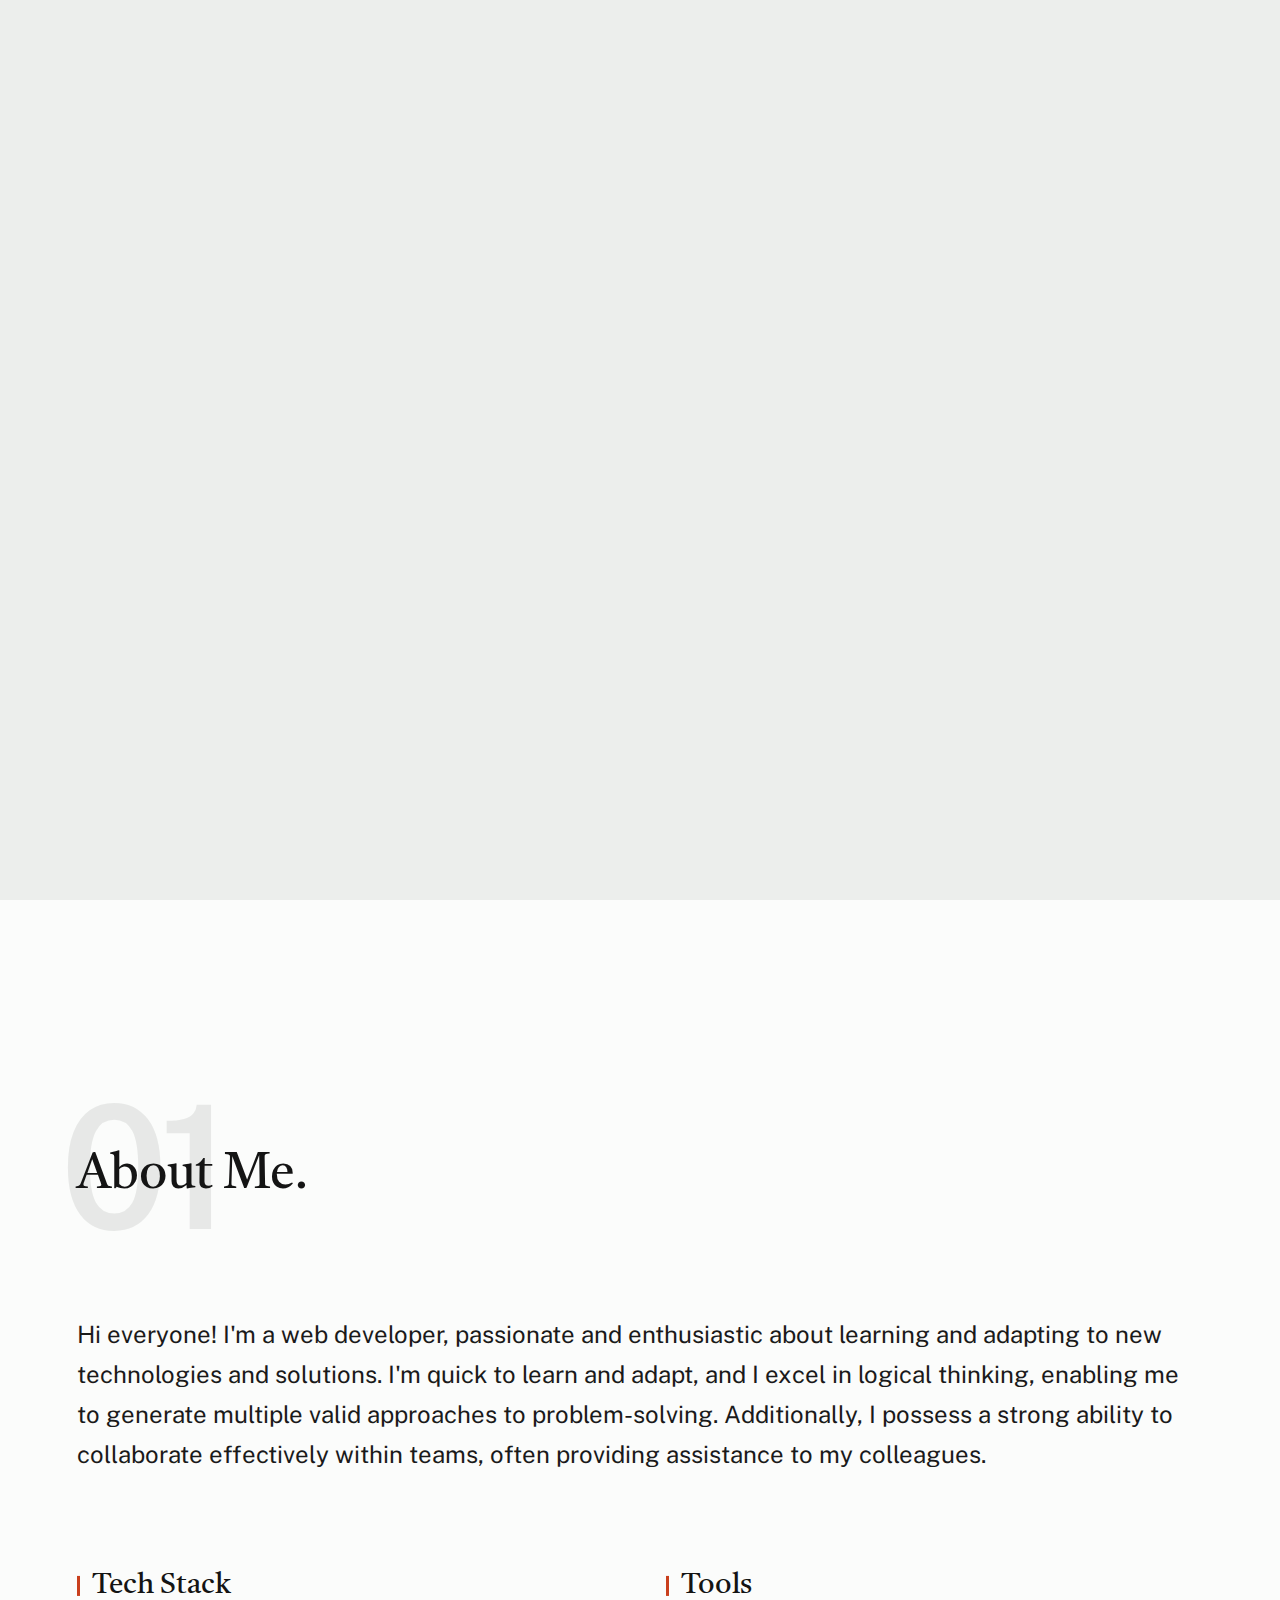
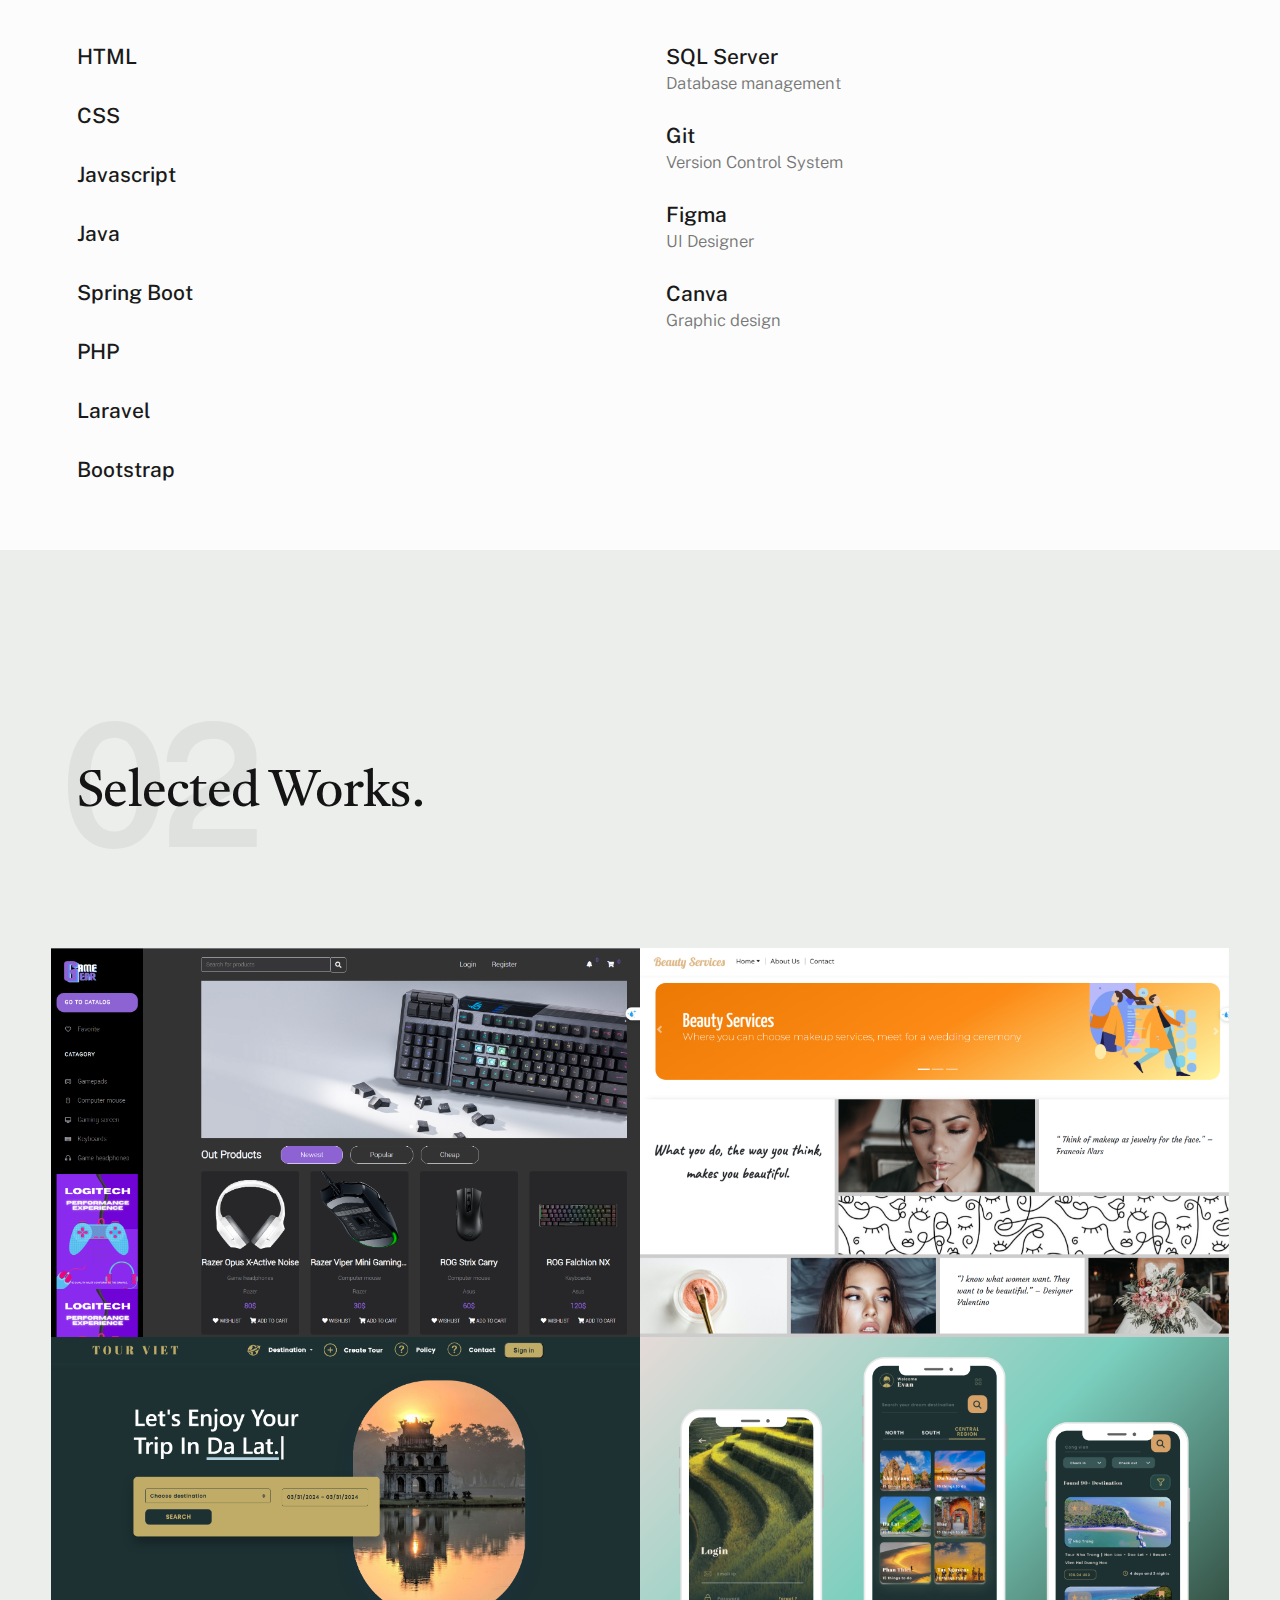
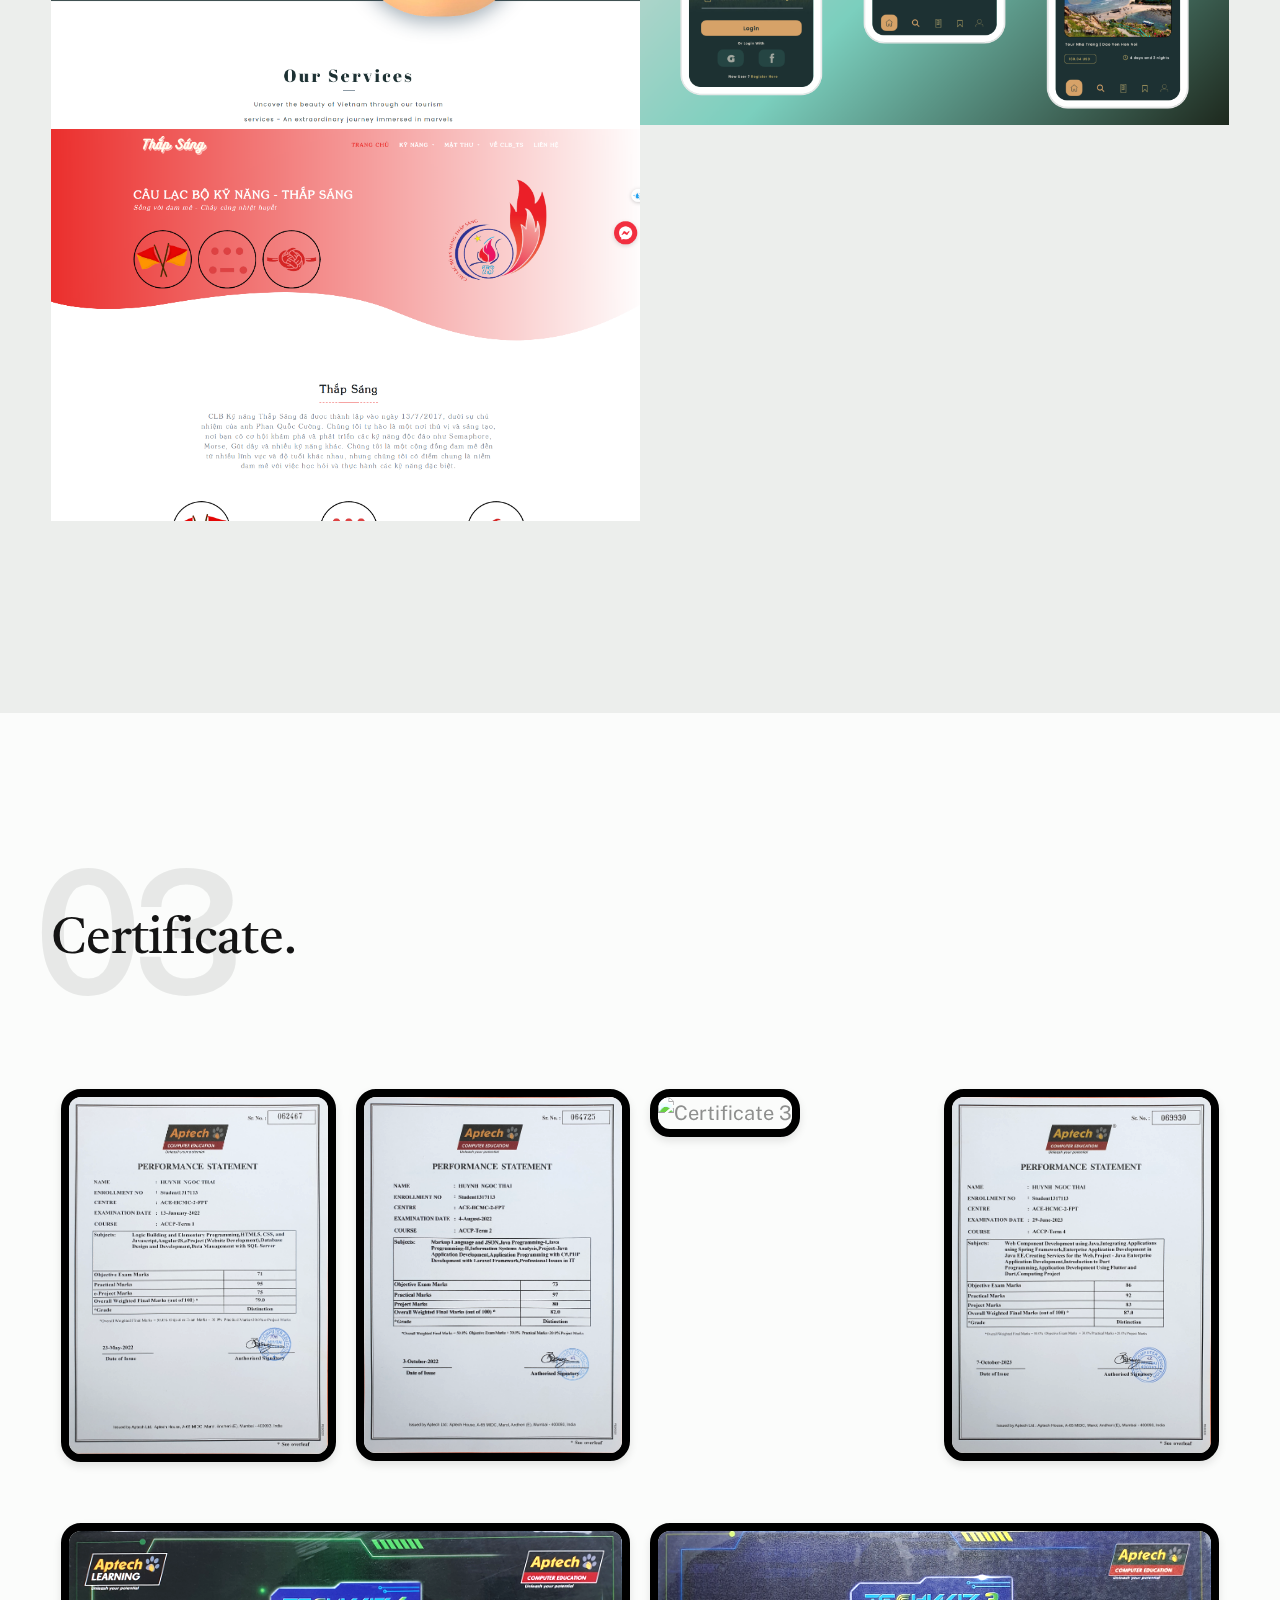
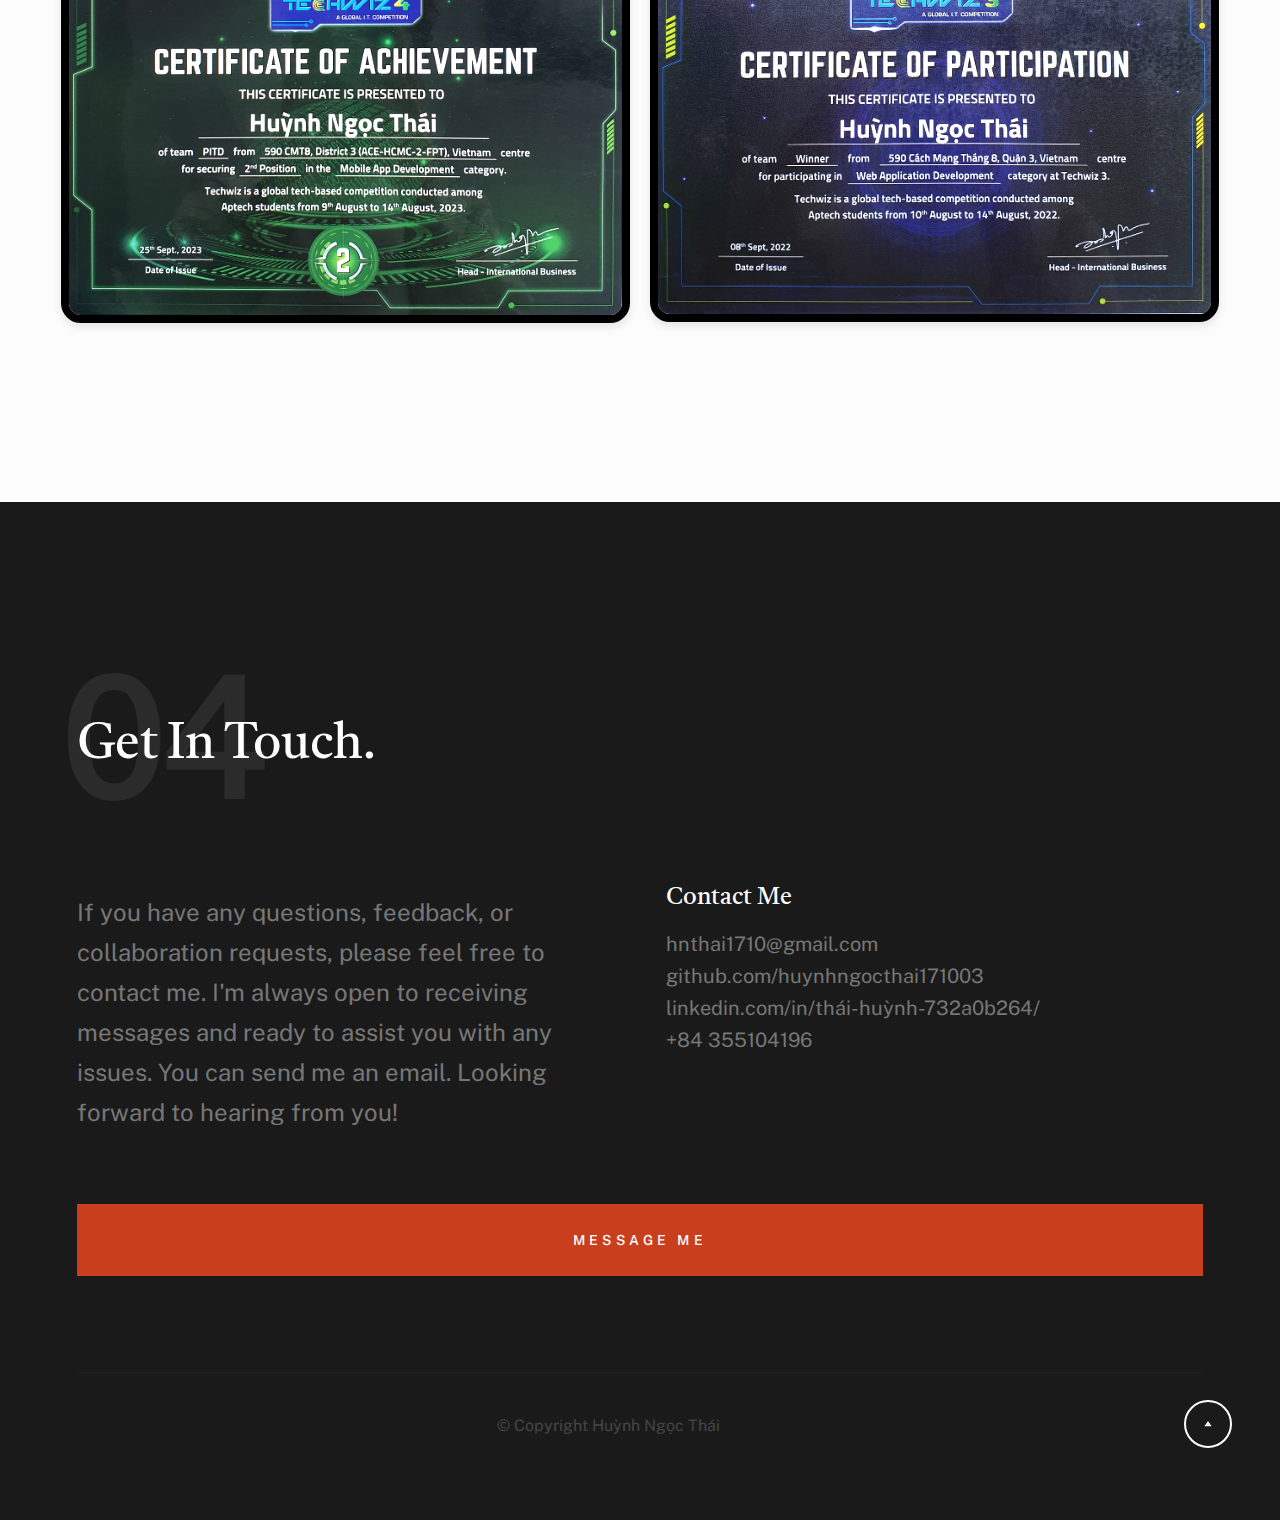
==== index.html @ 0ea49a74 "first" ====
<!DOCTYPE html>
<html lang="en" class="no-js">

<head>

    <!--- basic page needs
    ================================================== -->
    <meta charset="utf-8">
    <meta name="viewport" content="width=device-width, initial-scale=1">
    <title>Huỳnh Ngọc Thái</title>

    <script>
        document.documentElement.classList.remove('no-js');
        document.documentElement.classList.add('js');
    </script>

    <!-- CSS
    ================================================== -->
    <link rel="stylesheet" href="css/vendor.css">
    <link rel="stylesheet" href="css/styles.css">

    <!-- favicons
    ================================================== -->
    <link rel="apple-touch-icon" sizes="180x180" href="apple-touch-icon.png">
    <link rel="icon" type="image/png" sizes="32x32" href="images/logo.png">
    <link rel="icon" type="image/png" sizes="16x16" href="images/logo.png">
    <link rel="manifest" href="site.webmanifest">
    <link rel="stylesheet" type='text/css' href="https://cdn.jsdelivr.net/gh/devicons/devicon@latest/devicon.min.css" />


</head>


<body id="top">


    <!-- preloader
    ================================================== -->
    <div id="preloader">
        <div id="loader" class="dots-fade">
            <div></div>
            <div></div>
            <div></div>
        </div>
    </div>


    <!-- page wrap
    ================================================== -->
    <div id="page" class="s-pagewrap">


        <!-- # site header 
        ================================================== -->
        <header class="s-header">
            <div class="row s-header__inner">

                <div class="s-header__block">
                    <div class="s-header__logo">
                        <a class="logo" href="index.html">
                            <img src="images/logo.png" alt="Homepage">
                        </a>
                    </div>

                    <a class="s-header__menu-toggle" href="#0"><span>Menu</span></a>
                </div> <!-- end s-header__block -->

                <nav class="s-header__nav">
                    <ul class="s-header__menu-links">
                        <li class="current"><a class="smoothscroll" href="#intro">Intro</a></li>
                        <li><a class="smoothscroll" href="#about">About</a></li>
                        <li><a class="smoothscroll" href="#works">Projects</a></li>
                        <li><a class="smoothscroll" href="#numbers">Certificates</a></li>
                        <li><a class="smoothscroll" href="#footer">Contact</a></li>
                    </ul> <!-- s-header__menu-links -->
                </nav> <!-- end s-header__nav -->

            </div> <!-- end s-header__inner -->
        </header> <!-- end s-header -->


        <!-- # intro
        ================================================== -->
        <section id="intro" class="s-intro target-section">

            <div class="row s-intro__content width-sixteen-col">
                <div class="column lg-12 s-intro__content-inner grid-block grid-16">

                    <div class="s-intro__content-text">

                        <div class="s-intro__content-pretitle text-pretitle">Hello</div>
                        <h1 class="s-intro__content-title">
                            I'm Huỳnh Ngọc Thái
                            a website developer. <br>

                        </h1>

                        <div class="s-intro__content-btns">
                            <a class="smoothscroll btn" href="#about">More About Me</a>
                            <a class="smoothscroll btn btn--stroke" href="#footer">Get In Touch</a>
                        </div> <!-- s-intro__content-btns -->

                    </div> <!-- s-intro__content-text -->

                </div> <!-- s-intro__content-inner -->
            </div> <!-- s-intro__content -->

            

            <div class="s-intro__content-media">
                <img src="images/avatar.png" srcset="images/avatar.png 1x, images/avatar.png 2x" alt="">
            </div> <!-- s-intro__content-media -->

            

            <div class="s-intro__scroll-down">
                <a href="#about" class="smoothscroll">
                    <div class="scroll-icon">
                        <svg xmlns="http://www.w3.org/2000/svg" width="24" height="24" viewBox="0 0 24 24"
                            style="fill: rgba(0, 0, 0, 1)">
                            <path
                                d="M11.178 19.569a.998.998 0 0 0 1.644 0l9-13A.999.999 0 0 0 21 5H3a1.002 1.002 0 0 0-.822 1.569l9 13z">
                            </path>
                        </svg>
                    </div>
                    <span class="scroll-text u-screen-reader-text">Scroll Down</span>
                </a>
            </div> <!-- s-intro__scroll-down -->

        </section> <!-- end s-intro -->


        <!-- # about
        ================================================== -->
        <section id="about" class="s-about target-section">

            <div class="row s-about__content">
                <div class="column xl-12">

                    <div class="section-header" data-num="01">
                        <h2 class="text-display-title">About Me.</h2>
                    </div> <!-- end section-header -->

                    <p class="attention-getter">
                        Hi everyone! I'm a web developer, passionate and enthusiastic about learning and adapting to new
                        technologies and solutions. I'm quick to learn and adapt, and I excel in logical thinking,
                        enabling me to generate multiple valid approaches to problem-solving. Additionally, I possess a
                        strong ability to collaborate effectively within teams, often providing assistance to my
                        colleagues.
                    </p>



                    <div class="grid-list-items s-about__blocks">

                        <div class="grid-list-items__item s-about__block">
                            <h4 class="s-about__block-title">Tech Stack</h4>
                            <ul class="s-about__list">
                                <li>
                                    <i class="devicon-html5-plain colored"></i>
                                    HTML
                                </li>
                                <li>
                                    <i class="devicon-css3-plain colored"></i>
                                    CSS
                                </li>
                                <li>
                                    <i class="devicon-javascript-plain colored"></i>
                                    Javascript
                                </li>
                                <li>
                                    <i class="devicon-java-plain colored"></i>
                                    Java
                                </li>
                                <li>
                                    <i class="devicon-spring-original colored"></i>
                                    Spring Boot
                                </li>
                                <li>
                                    <i class="devicon-php-plain colored"></i>
                                    PHP
                                </li>

                                <li>
                                    <i class="devicon-laravel-original colored"></i>
                                    Laravel
                                </li>
                              
                                <li>
                                    <i class="devicon-bootstrap-plain colored"></i>
                                    Bootstrap
                                </li>
                            </ul>
                        </div> <!--end s-about__block -->

                        
                        <div class="grid-list-items__item s-about__block">
                            <h4 class="s-about__block-title">Tools</h4>
                            <ul class="s-about__list">
                                <li>
                                    <i class="devicon-microsoftsqlserver-plain colored"></i>
                                    SQL Server
                                    <span>Database management</span>
                                </li>
                                <li>
                                    <i class="devicon-git-plain colored"></i>
                                    Git
                                    <span>Version Control System</span>
                                </li>
                                <li>
                                    <i class="devicon-figma-plain colored"></i>
                                    Figma
                                    <span>UI Designer</span>
                                </li>

                                <li>                              
                                    <i class="devicon-canva-original colored"></i>   
                                    Canva
                                    <span>Graphic design</span>
                                </li>

                            </ul>

                        </div> <!--end s-about__block -->

                    </div> <!-- grid-list-items -->

                </div> <!--end column -->
            </div> <!--end s-about__content -->

        </section> <!-- end s-about -->



        <!-- # works
        ================================================== -->
        <section id="works" class="s-works target-section">

            <div class="row">
                <div class="column xl-12">
                    <div class="section-header" data-num="02">
                        <h2 class="text-display-title">Selected Works.</h2>
                    </div> <!-- end section-header -->
                </div>
            </div>

            <div class="row folio-entries">

                <div class="column entry">
                    <a href="images/folio/gamegear.png" class="entry__link glightbox"
                        data-glightbox="title: GameGear; description: .entry__desc-01">
                        <div class="entry__thumb">
                            <img src="images/folio/gamegear.png"
                                srcset="images/folio/gamegear.png 1x, images/folio/gamegear.png 2x" alt="">
                        </div>
                        <div class="entry__info">
                            <h4 class="entry__title">Game Gear</h4>
                            <div class="entry__cat">PHP Application Development </div>
                        </div>
                    </a>

                    <div class="glightbox-desc entry__desc-01">
                        <p>
                            Project semester 2 - FPT Aptech Teach used: PHP - Laravel - HTML/CSS/JS - AJAX - Bootstrap - Google Map Platform APis.
Gaming gear is website that sold equibment about technology make the user's gaming experience better.
                            <a href="html/gamegear.html">Project Link</a>.
                        </p>
                    </div>
                </div> <!-- entry -->

                <div class="column entry">
                    <a href="images/folio/beautyservices.png" class="entry__link glightbox"
                        data-glightbox="title: BeautyServices; description: .entry__desc-02">
                        <div class="entry__thumb">
                            <img src="images/folio/beautyservices.png"
                                srcset="images/folio/beautyservices.png 1x, images/folio/beautyservices.png 2x" alt="">
                        </div>
                        <div class="entry__info">
                            <h4 class="entry__title">Beauty Service</h4>
                            <div class="entry__cat">Website Design Development</div>
                        </div>
                    </a>

                    <div class="glightbox-desc entry__desc-02">
                        <p>
                            Project semester 1 - FPT Aptech Teach used: HTML/CSS - AJAX - Bootstrap

BeautyService is a website specializing in providing makeup services, 
allowing users to choose and book the right makeup artist for themselves in different cases, providing the best experience for customers.
                            <a href="https://beautyservices.netlify.app/">Project Link</a>.
                        </p>
                    </div>
                </div> <!-- entry -->

                <div class="column entry">
                    <a href="images/folio/tourviet.png" class="entry__link glightbox"
                        data-glightbox="title: TourViet; description: .entry__desc-03">
                        <div class="entry__thumb">
                            <img src="images/folio/tourviet.png"
                                srcset="images/folio/tourviet.png 1x, images/folio/tourviet.png 2x"
                                alt="">
                        </div>
                        <div class="entry__info">
                            <h4 class="entry__title">TourViet</h4>
                            <div class="entry__cat">Java Enterprise Application Development</div>
                        </div>
                    </a>

                    <div class="glightbox-desc entry__desc-03">
                        <p>
                            Project semester 4 - FPT Aptech Teach used: Spring boot - Thymeleaf - OAuth2 Proxy - Microsoft SQL Server - AJAX - Bootstrap - Google Map Platform APis.

TourViet is a website specializing in providing different types of travel, 
allowing users to create and book tours, providing the best experience for customers.
                            <a href="html/tourviet.html">Project Link</a>.
                        </p>
                    </div>
                </div> <!-- entry -->

                <div class="column entry">
                    <a href="images/folio/apptourviet.png" class="entry__link glightbox"
                        data-glightbox="title: Mobile Application; description: .entry__desc-04">
                        <div class="entry__thumb">
                            <img src="images/folio/apptourviet.png"
                                srcset="images/folio/apptourviet.png 1x, images/folioapptourviet.png 2x" alt="">
                        </div>
                        <div class="entry__info">
                            <h4 class="entry__title">TourViet</h4>
                            <div class="entry__cat">Flutter Enterprise Application Mobile Development</div>
                        </div>
                    </a>

                    <div class="glightbox-desc entry__desc-04">
                        <p>
                            Project semester 4 - FPT Aptech Teach used: Flutter - OAuth2 Proxy - Microsoft SQL Server

TourViet mobile app is the perfect companion for souls who love to explore and experience the journey. 
With the goal of bringing convenience and excitement to users, TourViet specializes in creating and booking diverse travel itineraries, providing the best customer experience.
                            <a href="html/app_tourviet.html">Project Link</a>.
                        </p>
                    </div>
                </div> <!-- entry -->

                <div class="column entry">
                    <a href="images/folio/thapsang.png" class="entry__link glightbox"
                        data-glightbox="title: Thắp Sáng; description: .entry__desc-05">
                        <div class="entry__thumb">
                            <img src="images/folio/thapsang.png"
                                srcset="images/folio/thapsang.png 1x, images/folio/thapsang.png 2x" alt="">
                        </div>
                        <div class="entry__info">
                            <h4 class="entry__title">Thắp Sáng</h4>
                            <div class="entry__cat">Website Design Development</div>
                        </div>
                    </a>

                    <div class="glightbox-desc entry__desc-05">
                        <p>
                            Website about a life skills club with passion from young people.
                            <a href="https://clb-thap-sang.netlify.app/">Project Link</a>.
                        </p>
                    </div>
                </div> <!-- entry -->

                
            </div> <!-- folio entries -->


            
        </section> <!-- end s-works -->


        <!-- # numbers
        ================================================== -->
        <section id="numbers" class="s-numbers">

            <div class="row counter-items">
                <div class="row">
                    <div class="column xl-12">
                        <div class="section-header" data-num="03">
                            <h2 class="text-display-title">Certificate.</h2>
                        </div> <!-- end section-header -->
                    </div>
                </div>
                <div class="image-gallery">
                    <div class="image-container">
                      <img src="images/certificate/certificate-term1.jpg" alt="Certificate 1">
                    </div>
                    <div class="image-container">
                      <img src="images/certificate/certificate-term2.jpg" alt="Certificate 2">
                    </div>
                    <div class="image-container">
                        <img src="images/certificate/certificate-term3.jpg" alt="Certificate 3">
                      </div>
                      <div class="image-container">
                        <img src="images/certificate/certificate-term4.jpg" alt="Certificate 4">
                      </div>

                  </div>
                  <div class="image-gallery">
                    <div class="image-container">
                        <img src="images/certificate/tw-2.jpg" alt="techwiz2">
                      </div>
                     
                    <div class="image-container">
                      <img src="images/certificate/tw-1.jpg" alt="techwiz1">
                    </div>
                   
                  </div>
                  

                
            </div> <!-- end counter-items -->

        </section> <!-- end s-numbers -->


        <!-- # footer 
        ================================================== -->
        <footer id="footer" class="s-footer target-section">

            <div class="row">
                <div class="column lg-12">
                    <div class="section-header light-on-dark" data-num="04">
                        <h2 class="text-display-title">Get In Touch.</h2>
                    </div> <!-- end section-header -->
                </div>
            </div>

            <div class="row s-footer__content">

                <div class="column xl-6 md-12 s-footer__block s-footer__about">
                    <p class="attention-getter">
                        If you have any questions, feedback, or collaboration requests, please feel free to contact me. I'm always open to receiving messages and ready to assist you with any issues. You can send me an email. Looking forward to hearing from you!
                    </p>
                </div> <!-- end section-footer__about -->

                <div class="column xl-6 md-12 s-footer__block s-footer__site-links">
                    <div class="row">
                       
                        <div class="column xl-12 md-12 tab-12">
                            <h5>Contact Me</h5>
                            <ul class="link-list">
                                <li>hnthai1710@gmail.com</li>
                                <li>github.com/huynhngocthai171003</li>
                                <li>linkedin.com/in/thái-huỳnh-732a0b264/</li>
                                <li>+84 355104196</li>
                            </ul>

                            
                        </div>
                    </div>
                </div> <!-- end section-footer__site-links -->

            </div> <!-- end section-footer__content -->


            <div class="row s-footer__buttons">

                <div class="column xl-12 tab-12">
                    <a href="mailto:hnthai1710@gmail.com" class="btn btn--primary btn--large u-fullwidth">Message Me</a>
                </div>


            </div> <!-- end section-footer__buttons -->

            <div class="row s-footer__bottom">

    

                <div class="column xl-12 lg-12">
                    <p class="ss-copyright">
                        <span>© Copyright Huỳnh Ngọc Thái</span>
                        
                    </p>
                </div>

            </div> <!-- end section-footer__bottom -->

            <div class="ss-go-top">
                <a class="smoothscroll" title="Back to Top" href="#top">
                    <svg xmlns="http://www.w3.org/2000/svg" width="24" height="24" viewBox="0 0 24 24"
                        style="fill: rgba(0, 0, 0, 1);">
                        <path
                            d="M5.536 21.886a1.004 1.004 0 0 0 1.033-.064l13-9a1 1 0 0 0 0-1.644l-13-9A1 1 0 0 0 5 3v18a1 1 0 0 0 .536.886z">
                        </path>
                    </svg>
                </a>
                <span>Back To Top</span>
            </div> <!-- end ss-go-top -->

        </footer> <!-- end s-footer -->

    </div> <!-- end page-wrap -->


    <!-- Java Script
    ================================================== -->
    <script src="js/plugins.js"></script>
    <script src="js/main.js"></script>

</body>

</html>
---- css/vendor.css ----
/* ===================================================================
 * Hudson Third-party Stylesheets
 * Template Ver. 1.0.0
 * 04-03-2023
 * -------------------------------------------------------------------
 *
 * TOC:
 * # PrismJS 
 * # Swiper
 * # GLightbox
 *
 * ------------------------------------------------------------------- */
 

/* ===================================================================
 * # PrismJS 1.20.0
 *   https://prismjs.com/download.html#themes=prism-okaidia&languages=markup+css+clike+javascript+markup-templating+php 
 *   
 *   okaidia theme for JavaScript, CSS and HTML
 *   Loosely based on Monokai textmate theme by http://www.monokai.nl/
 *   @author ocodia
 * ------------------------------------------------------------------- */
code[class*=language-],
pre[class*=language-] {
    color          : #f8f8f2;
    background     : none;
    text-shadow    : 0 1px rgba(0, 0, 0, 0.3);
    font-family    : var(--font-mono);
    font-size      : calc(var(--text-size) * 0.9444);
    text-align     : left;
    white-space    : pre;
    word-spacing   : normal;
    word-break     : normal;
    word-wrap      : normal;
    line-height    : var(--vspace-1);
    -moz-tab-size  : 4;
    -o-tab-size    : 4;
    tab-size       : 4;
    -webkit-hyphens: none;
    hyphens        : none;
}

/* Code blocks */
pre[class*=language-] {
    padding : var(--vspace-0_5) 0 var(--vspace-1);
    margin  : var(--vspace-1) 0;
    overflow: auto;
}

:not(pre)>code[class*=language-],
pre[class*=language-] {
    background: #272822;
}

/* Inline code */
:not(pre)>code[class*=language-] {
    padding    : 0.1em;
    white-space: normal;
}

.token.comment,
.token.prolog,
.token.doctype,
.token.cdata {
    color: slategray;
}

.token.punctuation {
    color: #f8f8f2;
}

.token.namespace {
    opacity: 0.7;
}

.token.property,
.token.tag,
.token.constant,
.token.symbol,
.token.deleted {
    color: #f92672;
}

.token.boolean,
.token.number {
    color: #ae81ff;
}

.token.selector,
.token.attr-name,
.token.string,
.token.char,
.token.builtin,
.token.inserted {
    color: #a6e22e;
}

.token.operator,
.token.entity,
.token.url,
.language-css .token.string,
.style .token.string,
.token.variable {
    color: #f8f8f2;
}

.token.atrule,
.token.attr-value,
.token.function,
.token.class-name {
    color: #e6db74;
}

.token.keyword {
    color: #66d9ef;
}

.token.regex,
.token.important {
    color: #fd971f;
}

.token.important,
.token.bold {
    font-weight: bold;
}

.token.italic {
    font-style: italic;
}

.token.entity {
    cursor: help;
}


/* ===================================================================
 * # Swiper 6.4.5
 *   Most modern mobile touch slider and framework with hardware accelerated transitions
 *   https://swiperjs.com
 *
 *   Copyright 2014-2020 Vladimir Kharlampidi
 *
 *   Released under the MIT License
 *
 *   Released on: December 18, 2020
 * ------------------------------------------------------------------- */
@font-face {
    font-family: "swiper-icons";
    src        : url("data:application/font-woff;charset=utf-8;base64, [base64]//wADZ2x5ZgAAAywAAADMAAAD2MHtryVoZWFkAAABbAAAADAAAAA2E2+eoWhoZWEAAAGcAAAAHwAAACQC9gDzaG10eAAAAigAAAAZAAAArgJkABFsb2NhAAAC0AAAAFoAAABaFQAUGG1heHAAAAG8AAAAHwAAACAAcABAbmFtZQAAA/gAAAE5AAACXvFdBwlwb3N0AAAFNAAAAGIAAACE5s74hXjaY2BkYGAAYpf5Hu/j+W2+MnAzMYDAzaX6QjD6/4//Bxj5GA8AuRwMYGkAPywL13jaY2BkYGA88P8Agx4j+/8fQDYfA1AEBWgDAIB2BOoAeNpjYGRgYNBh4GdgYgABEMnIABJzYNADCQAACWgAsQB42mNgYfzCOIGBlYGB0YcxjYGBwR1Kf2WQZGhhYGBiYGVmgAFGBiQQkOaawtDAoMBQxXjg/wEGPcYDDA4wNUA2CCgwsAAAO4EL6gAAeNpj2M0gyAACqxgGNWBkZ2D4/wMA+xkDdgAAAHjaY2BgYGaAYBkGRgYQiAHyGMF8FgYHIM3DwMHABGQrMOgyWDLEM1T9/w8UBfEMgLzE////P/5//f/V/xv+r4eaAAeMbAxwIUYmIMHEgKYAYjUcsDAwsLKxc3BycfPw8jEQA/[base64]/uznmfPFBNODM2K7MTQ45YEAZqGP81AmGGcF3iPqOop0r1SPTaTbVkfUe4HXj97wYE+yNwWYxwWu4v1ugWHgo3S1XdZEVqWM7ET0cfnLGxWfkgR42o2PvWrDMBSFj/IHLaF0zKjRgdiVMwScNRAoWUoH78Y2icB/yIY09An6AH2Bdu/UB+yxopYshQiEvnvu0dURgDt8QeC8PDw7Fpji3fEA4z/PEJ6YOB5hKh4dj3EvXhxPqH/SKUY3rJ7srZ4FZnh1PMAtPhwP6fl2PMJMPDgeQ4rY8YT6Gzao0eAEA409DuggmTnFnOcSCiEiLMgxCiTI6Cq5DZUd3Qmp10vO0LaLTd2cjN4fOumlc7lUYbSQcZFkutRG7g6JKZKy0RmdLY680CDnEJ+UMkpFFe1RN7nxdVpXrC4aTtnaurOnYercZg2YVmLN/d/gczfEimrE/fs/bOuq29Zmn8tloORaXgZgGa78yO9/cnXm2BpaGvq25Dv9S4E9+5SIc9PqupJKhYFSSl47+Qcr1mYNAAAAeNptw0cKwkAAAMDZJA8Q7OUJvkLsPfZ6zFVERPy8qHh2YER+3i/BP83vIBLLySsoKimrqKqpa2hp6+jq6RsYGhmbmJqZSy0sraxtbO3sHRydnEMU4uR6yx7JJXveP7WrDycAAAAAAAH//wACeNpjYGRgYOABYhkgZgJCZgZNBkYGLQZtIJsFLMYAAAw3ALgAeNolizEKgDAQBCchRbC2sFER0YD6qVQiBCv/H9ezGI6Z5XBAw8CBK/m5iQQVauVbXLnOrMZv2oLdKFa8Pjuru2hJzGabmOSLzNMzvutpB3N42mNgZGBg4GKQYzBhYMxJLMlj4GBgAYow/P/PAJJhLM6sSoWKfWCAAwDAjgbRAAB42mNgYGBkAIIbCZo5IPrmUn0hGA0AO8EFTQAA") format("woff");
    font-weight: 400;
    font-style : normal;
}

:root {
    --swiper-theme-color: #007aff;
}

.swiper-container {
    margin-left : auto;
    margin-right: auto;
    position    : relative;
    overflow    : hidden;
    list-style  : none;
    padding     : 0;
    /* Fix of Webkit flickering */
    z-index     : 1;
}

.swiper-container-vertical>.swiper-wrapper {
    flex-direction: column;
}

.swiper-wrapper {
    position           : relative;
    width              : 100%;
    height             : 100%;
    z-index            : 1;
    display            : flex;
    transition-property: transform;
    box-sizing         : content-box;
}

.swiper-container-android .swiper-slide,
.swiper-wrapper {
    transform: translate3d(0px, 0, 0);
}

.swiper-container-multirow>.swiper-wrapper {
    flex-wrap: wrap;
}

.swiper-container-multirow-column>.swiper-wrapper {
    flex-wrap     : wrap;
    flex-direction: column;
}

.swiper-container-free-mode>.swiper-wrapper {
    transition-timing-function: ease-out;
    margin                    : 0 auto;
}

.swiper-slide {
    flex-shrink        : 0;
    width              : 100%;
    height             : 100%;
    position           : relative;
    transition-property: transform;
}

.swiper-slide-invisible-blank {
    visibility: hidden;
}

/* Auto Height */
.swiper-container-autoheight,
.swiper-container-autoheight .swiper-slide {
    height: auto;
}

.swiper-container-autoheight .swiper-wrapper {
    align-items        : flex-start;
    transition-property: transform, height;
}

/* 3D Effects */
.swiper-container-3d {
    perspective: 1200px;
}

.swiper-container-3d .swiper-wrapper,
.swiper-container-3d .swiper-slide,
.swiper-container-3d .swiper-slide-shadow-left,
.swiper-container-3d .swiper-slide-shadow-right,
.swiper-container-3d .swiper-slide-shadow-top,
.swiper-container-3d .swiper-slide-shadow-bottom,
.swiper-container-3d .swiper-cube-shadow {
    transform-style: preserve-3d;
}

.swiper-container-3d .swiper-slide-shadow-left,
.swiper-container-3d .swiper-slide-shadow-right,
.swiper-container-3d .swiper-slide-shadow-top,
.swiper-container-3d .swiper-slide-shadow-bottom {
    position      : absolute;
    left          : 0;
    top           : 0;
    width         : 100%;
    height        : 100%;
    pointer-events: none;
    z-index       : 10;
}

.swiper-container-3d .swiper-slide-shadow-left {
    background-image: linear-gradient(to left, rgba(0, 0, 0, 0.5), rgba(0, 0, 0, 0));
}

.swiper-container-3d .swiper-slide-shadow-right {
    background-image: linear-gradient(to right, rgba(0, 0, 0, 0.5), rgba(0, 0, 0, 0));
}

.swiper-container-3d .swiper-slide-shadow-top {
    background-image: linear-gradient(to top, rgba(0, 0, 0, 0.5), rgba(0, 0, 0, 0));
}

.swiper-container-3d .swiper-slide-shadow-bottom {
    background-image: linear-gradient(to bottom, rgba(0, 0, 0, 0.5), rgba(0, 0, 0, 0));
}

/* CSS Mode */
.swiper-container-css-mode>.swiper-wrapper {
    overflow          : auto;
    scrollbar-width   : none;
    /* For Firefox */
    -ms-overflow-style: none;
    /* For Internet Explorer and Edge */
}

.swiper-container-css-mode>.swiper-wrapper::-webkit-scrollbar {
    display: none;
}

.swiper-container-css-mode>.swiper-wrapper>.swiper-slide {
    scroll-snap-align: start start;
}

.swiper-container-horizontal.swiper-container-css-mode>.swiper-wrapper {
    scroll-snap-type: x mandatory;
}

.swiper-container-vertical.swiper-container-css-mode>.swiper-wrapper {
    scroll-snap-type: y mandatory;
}

:root {
    --swiper-navigation-size : 44px;
    /*
    --swiper-navigation-color: var(--swiper-theme-color);
    */
}

.swiper-button-prev,
.swiper-button-next {
    position       : absolute;
    top            : 50%;
    width          : calc(var(--swiper-navigation-size) / 44 * 27);
    height         : var(--swiper-navigation-size);
    margin-top     : calc(-1 * var(--swiper-navigation-size) / 2);
    z-index        : 10;
    cursor         : pointer;
    display        : flex;
    align-items    : center;
    justify-content: center;
    color          : var(--swiper-navigation-color, var(--swiper-theme-color));
}

.swiper-button-prev.swiper-button-disabled,
.swiper-button-next.swiper-button-disabled {
    opacity       : 0.35;
    cursor        : auto;
    pointer-events: none;
}

.swiper-button-prev:after,
.swiper-button-next:after {
    font-family   : swiper-icons;
    font-size     : var(--swiper-navigation-size);
    text-transform: none !important;
    letter-spacing: 0;
    text-transform: none;
    font-variant  : initial;
    line-height   : 1;
}

.swiper-button-prev,
.swiper-container-rtl .swiper-button-next {
    left : 10px;
    right: auto;
}

.swiper-button-prev:after,
.swiper-container-rtl .swiper-button-next:after {
    content: "prev";
}

.swiper-button-next,
.swiper-container-rtl .swiper-button-prev {
    right: 10px;
    left : auto;
}

.swiper-button-next:after,
.swiper-container-rtl .swiper-button-prev:after {
    content: "next";
}

.swiper-button-prev.swiper-button-white,
.swiper-button-next.swiper-button-white {
    --swiper-navigation-color: #ffffff;
}

.swiper-button-prev.swiper-button-black,
.swiper-button-next.swiper-button-black {
    --swiper-navigation-color: #000000;
}

.swiper-button-lock {
    display: none;
}

:root {
    /*
    --swiper-pagination-color: var(--swiper-theme-color);
    */
}

.swiper-pagination {
    position  : absolute;
    text-align: center;
    transition: 300ms opacity;
    transform : translate3d(0, 0, 0);
    z-index   : 10;
}

.swiper-pagination.swiper-pagination-hidden {
    opacity: 0;
}

/* Common Styles */
.swiper-pagination-fraction,
.swiper-pagination-custom,
.swiper-container-horizontal>.swiper-pagination-bullets {
    bottom: 10px;
    left  : 0;
    width : 100%;
}

/* Bullets */
.swiper-pagination-bullets-dynamic {
    overflow : hidden;
    font-size: 0;
}

.swiper-pagination-bullets-dynamic .swiper-pagination-bullet {
    transform: scale(0.33);
    position : relative;
}

.swiper-pagination-bullets-dynamic .swiper-pagination-bullet-active {
    transform: scale(1);
}

.swiper-pagination-bullets-dynamic .swiper-pagination-bullet-active-main {
    transform: scale(1);
}

.swiper-pagination-bullets-dynamic .swiper-pagination-bullet-active-prev {
    transform: scale(0.66);
}

.swiper-pagination-bullets-dynamic .swiper-pagination-bullet-active-prev-prev {
    transform: scale(0.33);
}

.swiper-pagination-bullets-dynamic .swiper-pagination-bullet-active-next {
    transform: scale(0.66);
}

.swiper-pagination-bullets-dynamic .swiper-pagination-bullet-active-next-next {
    transform: scale(0.33);
}

.swiper-pagination-bullet {
    width        : 8px;
    height       : 8px;
    display      : inline-block;
    border-radius: 100%;
    background   : #000;
    opacity      : 0.2;
}

button.swiper-pagination-bullet {
    border            : none;
    margin            : 0;
    padding           : 0;
    box-shadow        : none;
    -webkit-appearance: none;
    -moz-appearance   : none;
    appearance        : none;
}

.swiper-pagination-clickable .swiper-pagination-bullet {
    cursor: pointer;
}

.swiper-pagination-bullet-active {
    opacity   : 1;
    background: var(--swiper-pagination-color, var(--swiper-theme-color));
}

.swiper-container-vertical>.swiper-pagination-bullets {
    right    : 10px;
    top      : 50%;
    transform: translate3d(0px, -50%, 0);
}

.swiper-container-vertical>.swiper-pagination-bullets .swiper-pagination-bullet {
    margin : 6px 0;
    display: block;
}

.swiper-container-vertical>.swiper-pagination-bullets.swiper-pagination-bullets-dynamic {
    top      : 50%;
    transform: translateY(-50%);
    width    : 8px;
}

.swiper-container-vertical>.swiper-pagination-bullets.swiper-pagination-bullets-dynamic .swiper-pagination-bullet {
    display   : inline-block;
    transition: 200ms transform, 200ms top;
}

.swiper-container-horizontal>.swiper-pagination-bullets .swiper-pagination-bullet {
    margin: 0 4px;
}

.swiper-container-horizontal>.swiper-pagination-bullets.swiper-pagination-bullets-dynamic {
    left       : 50%;
    transform  : translateX(-50%);
    white-space: nowrap;
}

.swiper-container-horizontal>.swiper-pagination-bullets.swiper-pagination-bullets-dynamic .swiper-pagination-bullet {
    transition: 200ms transform, 200ms left;
}

.swiper-container-horizontal.swiper-container-rtl>.swiper-pagination-bullets-dynamic .swiper-pagination-bullet {
    transition: 200ms transform, 200ms right;
}

/* Progress */
.swiper-pagination-progressbar {
    background: rgba(0, 0, 0, 0.25);
    position  : absolute;
}

.swiper-pagination-progressbar .swiper-pagination-progressbar-fill {
    background      : var(--swiper-pagination-color, var(--swiper-theme-color));
    position        : absolute;
    left            : 0;
    top             : 0;
    width           : 100%;
    height          : 100%;
    transform       : scale(0);
    transform-origin: left top;
}

.swiper-container-rtl .swiper-pagination-progressbar .swiper-pagination-progressbar-fill {
    transform-origin: right top;
}

.swiper-container-horizontal>.swiper-pagination-progressbar,
.swiper-container-vertical>.swiper-pagination-progressbar.swiper-pagination-progressbar-opposite {
    width : 100%;
    height: 4px;
    left  : 0;
    top   : 0;
}

.swiper-container-vertical>.swiper-pagination-progressbar,
.swiper-container-horizontal>.swiper-pagination-progressbar.swiper-pagination-progressbar-opposite {
    width : 4px;
    height: 100%;
    left  : 0;
    top   : 0;
}

.swiper-pagination-white {
    --swiper-pagination-color: #ffffff;
}

.swiper-pagination-black {
    --swiper-pagination-color: #000000;
}

.swiper-pagination-lock {
    display: none;
}

/* Scrollbar */
.swiper-scrollbar {
    border-radius   : 10px;
    position        : relative;
    -ms-touch-action: none;
    background      : rgba(0, 0, 0, 0.1);
}

.swiper-container-horizontal>.swiper-scrollbar {
    position: absolute;
    left    : 1%;
    bottom  : 3px;
    z-index : 50;
    height  : 5px;
    width   : 98%;
}

.swiper-container-vertical>.swiper-scrollbar {
    position: absolute;
    right   : 3px;
    top     : 1%;
    z-index : 50;
    width   : 5px;
    height  : 98%;
}

.swiper-scrollbar-drag {
    height       : 100%;
    width        : 100%;
    position     : relative;
    background   : rgba(0, 0, 0, 0.5);
    border-radius: 10px;
    left         : 0;
    top          : 0;
}

.swiper-scrollbar-cursor-drag {
    cursor: move;
}

.swiper-scrollbar-lock {
    display: none;
}

.swiper-zoom-container {
    width          : 100%;
    height         : 100%;
    display        : flex;
    justify-content: center;
    align-items    : center;
    text-align     : center;
}

.swiper-zoom-container>img,
.swiper-zoom-container>svg,
.swiper-zoom-container>canvas {
    max-width    : 100%;
    max-height   : 100%;
    -o-object-fit: contain;
    object-fit   : contain;
}

.swiper-slide-zoomed {
    cursor: move;
}

/* Preloader */
:root {
    /*
    --swiper-preloader-color: var(--swiper-theme-color);
    */
}

.swiper-lazy-preloader {
    width           : 42px;
    height          : 42px;
    position        : absolute;
    left            : 50%;
    top             : 50%;
    margin-left     : -21px;
    margin-top      : -21px;
    z-index         : 10;
    transform-origin: 50%;
    animation       : swiper-preloader-spin 1s infinite linear;
    box-sizing      : border-box;
    border          : 4px solid var(--swiper-preloader-color, var(--swiper-theme-color));
    border-radius   : 50%;
    border-top-color: transparent;
}

.swiper-lazy-preloader-white {
    --swiper-preloader-color: #fff;
}

.swiper-lazy-preloader-black {
    --swiper-preloader-color: #000;
}

@keyframes swiper-preloader-spin {
    100% {
        transform: rotate(360deg);
    }
}

/* a11y */
.swiper-container .swiper-notification {
    position      : absolute;
    left          : 0;
    top           : 0;
    pointer-events: none;
    opacity       : 0;
    z-index       : -1000;
}

.swiper-container-fade.swiper-container-free-mode .swiper-slide {
    transition-timing-function: ease-out;
}

.swiper-container-fade .swiper-slide {
    pointer-events     : none;
    transition-property: opacity;
}

.swiper-container-fade .swiper-slide .swiper-slide {
    pointer-events: none;
}

.swiper-container-fade .swiper-slide-active,
.swiper-container-fade .swiper-slide-active .swiper-slide-active {
    pointer-events: auto;
}

.swiper-container-cube {
    overflow: visible;
}

.swiper-container-cube .swiper-slide {
    pointer-events             : none;
    -webkit-backface-visibility: hidden;
    backface-visibility        : hidden;
    z-index                    : 1;
    visibility                 : hidden;
    transform-origin           : 0 0;
    width                      : 100%;
    height                     : 100%;
}

.swiper-container-cube .swiper-slide .swiper-slide {
    pointer-events: none;
}

.swiper-container-cube.swiper-container-rtl .swiper-slide {
    transform-origin: 100% 0;
}

.swiper-container-cube .swiper-slide-active,
.swiper-container-cube .swiper-slide-active .swiper-slide-active {
    pointer-events: auto;
}

.swiper-container-cube .swiper-slide-active,
.swiper-container-cube .swiper-slide-next,
.swiper-container-cube .swiper-slide-prev,
.swiper-container-cube .swiper-slide-next+.swiper-slide {
    pointer-events: auto;
    visibility    : visible;
}

.swiper-container-cube .swiper-slide-shadow-top,
.swiper-container-cube .swiper-slide-shadow-bottom,
.swiper-container-cube .swiper-slide-shadow-left,
.swiper-container-cube .swiper-slide-shadow-right {
    z-index                    : 0;
    -webkit-backface-visibility: hidden;
    backface-visibility        : hidden;
}

.swiper-container-cube .swiper-cube-shadow {
    position  : absolute;
    left      : 0;
    bottom    : 0px;
    width     : 100%;
    height    : 100%;
    background: #000;
    opacity   : 0.6;
    filter    : blur(50px);
    z-index   : 0;
}

.swiper-container-flip {
    overflow: visible;
}

.swiper-container-flip .swiper-slide {
    pointer-events             : none;
    -webkit-backface-visibility: hidden;
    backface-visibility        : hidden;
    z-index                    : 1;
}

.swiper-container-flip .swiper-slide .swiper-slide {
    pointer-events: none;
}

.swiper-container-flip .swiper-slide-active,
.swiper-container-flip .swiper-slide-active .swiper-slide-active {
    pointer-events: auto;
}

.swiper-container-flip .swiper-slide-shadow-top,
.swiper-container-flip .swiper-slide-shadow-bottom,
.swiper-container-flip .swiper-slide-shadow-left,
.swiper-container-flip .swiper-slide-shadow-right {
    z-index                    : 0;
    -webkit-backface-visibility: hidden;
    backface-visibility        : hidden;
}


/* ==========================================================================
 * # GLightbox
 *
 * GLightbox 3.2.0
 * https://biati-digital.github.io/glightbox/
 * -------------------------------------------------------------------------- 
 */
.glightbox-container {
    width                      : 100%;
    height                     : 100%;
    position                   : fixed;
    top                        : 0;
    left                       : 0;
    z-index                    : 999999 !important;
    overflow                   : hidden;
    touch-action               : none;
    -webkit-text-size-adjust   : 100%;
    -moz-text-size-adjust      : 100%;
    text-size-adjust           : 100%;
    -webkit-backface-visibility: hidden;
    backface-visibility        : hidden;
    outline                    : none;
}

.glightbox-container.inactive {
    display: none;
}

.glightbox-container .gcontainer {
    position: relative;
    width   : 100%;
    height  : 100%;
    z-index : 9999;
    overflow: hidden;
}

.glightbox-container .gslider {
    transition     : transform 0.4s ease;
    height         : 100%;
    left           : 0;
    top            : 0;
    width          : 100%;
    position       : relative;
    overflow       : hidden;
    display        : flex !important;
    justify-content: center;
    align-items    : center;
    transform      : translate3d(0, 0, 0);
}

.glightbox-container .gslide {
    width              : 100%;
    position           : absolute;
    -webkit-user-select: none;
    -moz-user-select   : none;
    user-select        : none;
    display            : flex;
    align-items        : center;
    justify-content    : center;
    opacity            : 0;
}

.glightbox-container .gslide.current {
    opacity : 1;
    z-index : 99999;
    position: relative;
}

.glightbox-container .gslide.prev {
    opacity: 1;
    z-index: 9999;
}

.glightbox-container .gslide-inner-content {
    width: 100%;
}

.glightbox-container .ginner-container {
    position       : relative;
    width          : 100%;
    display        : flex;
    justify-content: center;
    flex-direction : column;
    max-width      : 100%;
    margin         : auto;
    height         : 100vh;
}

.glightbox-container .ginner-container.gvideo-container {
    width: 100%;
}

.glightbox-container .ginner-container.desc-bottom,
.glightbox-container .ginner-container.desc-top {
    flex-direction: column;
}

.glightbox-container .ginner-container.desc-left,
.glightbox-container .ginner-container.desc-right {
    max-width: 100% !important;
}

.gslide iframe,
.gslide video {
    outline                   : none !important;
    border                    : none;
    min-height                : 165px;
    -webkit-overflow-scrolling: touch;
    touch-action              : auto;
}

.gslide:not(.current) {
    pointer-events: none;
}

.gslide-image {
    align-items: center;
}

.gslide-image img {
    max-height         : 100vh;
    display            : block;
    padding            : 0;
    float              : none;
    outline            : none;
    border             : none;
    -webkit-user-select: none;
    -moz-user-select   : none;
    user-select        : none;
    max-width          : 100vw;
    width              : auto;
    height             : auto;
    -o-object-fit      : cover;
    object-fit         : cover;
    touch-action       : none;
    margin             : auto;
    min-width          : 200px;
}

.desc-top .gslide-image img,
.desc-bottom .gslide-image img {
    width: auto;
}

.desc-left .gslide-image img,
.desc-right .gslide-image img {
    width    : auto;
    max-width: 100%;
}

.gslide-image img.zoomable {
    position: relative;
}

.gslide-image img.dragging {
    cursor    : grabbing !important;
    transition: none;
}

.gslide-video {
    position : relative;
    max-width: 100vh;
    width    : 100% !important;
}

.gslide-video .plyr__poster-enabled.plyr--loading .plyr__poster {
    display: none;
}

.gslide-video .gvideo-wrapper {
    width       : 100%;
    /* max-width: 160vmin; */
    margin      : auto;
}

.gslide-video::before {
    content   : "";
    position  : absolute;
    width     : 100%;
    height    : 100%;
    background: rgba(255, 0, 0, 0.34);
    display   : none;
}

.gslide-video.playing::before {
    display: none;
}

.gslide-video.fullscreen {
    max-width: 100% !important;
    min-width: 100%;
    height   : 75vh;
}

.gslide-video.fullscreen video {
    max-width: 100% !important;
    width    : 100% !important;
}

.gslide-inline {
    background: #fff;
    text-align: left;
    max-height: calc(100vh - 40px);
    overflow  : auto;
    max-width : 100%;
    margin    : auto;
}

.gslide-inline .ginlined-content {
    padding: 20px;
    width  : 100%;
}

.gslide-inline .dragging {
    cursor    : grabbing !important;
    transition: none;
}

.ginlined-content {
    overflow: auto;
    display : block !important;
    opacity : 1;
}

.gslide-external {
    display   : flex;
    width     : 100%;
    min-width : 100%;
    background: #fff;
    padding   : 0;
    overflow  : auto;
    max-height: 75vh;
    height    : 100%;
}

.gslide-media {
    display: flex;
    width  : auto;
}

.zoomed .gslide-media {
    box-shadow: none !important;
}

.desc-top .gslide-media,
.desc-bottom .gslide-media {
    margin        : 0 auto;
    flex-direction: column;
}

.gslide-description {
    position: relative;
    flex    : 1 0 100%;
}

.gslide-description.description-left,
.gslide-description.description-right {
    max-width: 100%;
}

.gslide-description.description-bottom,
.gslide-description.description-top {
    margin: 0 auto;
    width : 100%;
}

.gslide-description p {
    margin-bottom: 12px;
}

.gslide-description p:last-child {
    margin-bottom: 0;
}

.zoomed .gslide-description {
    display: none;
}

.glightbox-button-hidden {
    display: none;
}

/*
 * Description for mobiles
 * something like facebook does the description
 * for the photos
*/
.glightbox-mobile .glightbox-container .gslide-description {
    height        : auto !important;
    width         : 100%;
    position      : absolute;
    bottom        : 0;
    padding       : 19px 11px;
    max-width     : 100vw !important;
    order         : 2 !important;
    max-height    : 78vh;
    overflow      : auto !important;
    background    : linear-gradient(to bottom, rgba(0, 0, 0, 0) 0%, rgba(0, 0, 0, 0.75) 100%);
    transition    : opacity 0.3s linear;
    padding-bottom: 50px;
}

.glightbox-mobile .glightbox-container .gslide-title {
    color    : #fff;
    font-size: 1em;
}

.glightbox-mobile .glightbox-container .gslide-desc {
    color: #a1a1a1;
}

.glightbox-mobile .glightbox-container .gslide-desc a {
    color      : #fff;
    font-weight: bold;
}

.glightbox-mobile .glightbox-container .gslide-desc * {
    color: inherit;
}

.glightbox-mobile .glightbox-container .gslide-desc .desc-more {
    color  : #fff;
    opacity: 0.4;
}

.gdesc-open .gslide-media {
    transition: opacity 0.5s ease;
    opacity   : 0.4;
}

.gdesc-open .gdesc-inner {
    padding-bottom: 30px;
}

.gdesc-closed .gslide-media {
    transition: opacity 0.5s ease;
    opacity   : 1;
}

.greset {
    transition: all 0.3s ease;
}

.gabsolute {
    position: absolute;
}

.grelative {
    position: relative;
}

.glightbox-desc {
    display: none !important;
}

.glightbox-open {
    overflow: hidden;
}

.gloader {
    height            : 25px;
    width             : 25px;
    animation         : lightboxLoader 0.8s infinite linear;
    border            : 2px solid #fff;
    border-right-color: transparent;
    border-radius     : 50%;
    position          : absolute;
    display           : block;
    z-index           : 9999;
    left              : 0;
    right             : 0;
    margin            : 0 auto;
    top               : 47%;
}

.goverlay {
    width      : 100%;
    height     : calc(100vh + 1px);
    position   : fixed;
    top        : -1px;
    left       : 0;
    background : #000;
    will-change: opacity;
}

.glightbox-mobile .goverlay {
    background: #000;
}

.gprev,
.gnext,
.gclose {
    z-index        : 99999;
    cursor         : pointer;
    width          : 26px;
    height         : 44px;
    border         : none;
    display        : flex;
    justify-content: center;
    align-items    : center;
    flex-direction : column;
}

.gprev svg,
.gnext svg,
.gclose svg {
    display: block;
    width  : 25px;
    height : auto;
    margin : 0;
    padding: 0;
}

.gprev.disabled,
.gnext.disabled,
.gclose.disabled {
    opacity: 0.2;
}

.gprev .garrow,
.gnext .garrow,
.gclose .garrow {
    stroke: #fff;
}

.gbtn.focused {
    outline: 2px solid #0f3d81;
}

iframe.wait-autoplay {
    opacity: 0;
}

.glightbox-closing .gnext,
.glightbox-closing .gprev,
.glightbox-closing .gclose {
    opacity: 0 !important;
}

/*Skin */
.glightbox-clean .gslide-description {
    background: #fff;
}

.glightbox-clean .gdesc-inner {
    padding: 22px 20px;
}

.glightbox-clean .gslide-title {
    font-size    : 1em;
    font-weight  : normal;
    font-family  : arial;
    color        : #000;
    margin-bottom: 19px;
    line-height  : 1.4em;
}

.glightbox-clean .gslide-desc {
    font-size    : 0.86em;
    margin-bottom: 0;
    font-family  : arial;
    line-height  : 1.4em;
}

.glightbox-clean .gslide-video {
    background: #000;
}

.glightbox-clean .gprev,
.glightbox-clean .gnext,
.glightbox-clean .gclose {
    background-color: rgba(0, 0, 0, 0.75);
    border-radius   : 4px;
}

.glightbox-clean .gprev path,
.glightbox-clean .gnext path,
.glightbox-clean .gclose path {
    fill: #fff;
}

.glightbox-clean .gprev {
    position: absolute;
    top     : -100%;
    left    : 30px;
    width   : 40px;
    height  : 50px;
}

.glightbox-clean .gnext {
    position: absolute;
    top     : -100%;
    right   : 30px;
    width   : 40px;
    height  : 50px;
}

.glightbox-clean .gclose {
    width   : 35px;
    height  : 35px;
    top     : 15px;
    right   : 10px;
    position: absolute;
}

.glightbox-clean .gclose svg {
    width : 18px;
    height: auto;
}

.glightbox-clean .gclose:hover {
    opacity: 1;
}

/*CSS Animations*/
.gfadeIn {
    animation: gfadeIn 0.5s ease;
}

.gfadeOut {
    animation: gfadeOut 0.5s ease;
}

.gslideOutLeft {
    animation: gslideOutLeft 0.3s ease;
}

.gslideInLeft {
    animation: gslideInLeft 0.3s ease;
}

.gslideOutRight {
    animation: gslideOutRight 0.3s ease;
}

.gslideInRight {
    animation: gslideInRight 0.3s ease;
}

.gzoomIn {
    animation: gzoomIn 0.5s ease;
}

.gzoomOut {
    animation: gzoomOut 0.5s ease;
}

@keyframes lightboxLoader {
    0% {
        transform: rotate(0deg);
    }

    100% {
        transform: rotate(360deg);
    }
}

@keyframes gfadeIn {
    from {
        opacity: 0;
    }

    to {
        opacity: 1;
    }
}

@keyframes gfadeOut {
    from {
        opacity: 1;
    }

    to {
        opacity: 0;
    }
}

@keyframes gslideInLeft {
    from {
        opacity  : 0;
        transform: translate3d(-60%, 0, 0);
    }

    to {
        visibility: visible;
        transform : translate3d(0, 0, 0);
        opacity   : 1;
    }
}

@keyframes gslideOutLeft {
    from {
        opacity   : 1;
        visibility: visible;
        transform : translate3d(0, 0, 0);
    }

    to {
        transform : translate3d(-60%, 0, 0);
        opacity   : 0;
        visibility: hidden;
    }
}

@keyframes gslideInRight {
    from {
        opacity   : 0;
        visibility: visible;
        transform : translate3d(60%, 0, 0);
    }

    to {
        transform: translate3d(0, 0, 0);
        opacity  : 1;
    }
}

@keyframes gslideOutRight {
    from {
        opacity   : 1;
        visibility: visible;
        transform : translate3d(0, 0, 0);
    }

    to {
        transform: translate3d(60%, 0, 0);
        opacity  : 0;
    }
}

@keyframes gzoomIn {
    from {
        opacity  : 0;
        transform: scale3d(0.3, 0.3, 0.3);
    }

    to {
        opacity: 1;
    }
}

@keyframes gzoomOut {
    from {
        opacity: 1;
    }

    50% {
        opacity  : 0;
        transform: scale3d(0.3, 0.3, 0.3);
    }

    to {
        opacity: 0;
    }
}

@media (min-width: 769px) {
    .glightbox-container .ginner-container {
        width         : auto;
        height        : auto;
        flex-direction: row;
    }

    .glightbox-container .ginner-container.desc-top .gslide-description {
        order: 0;
    }

    .glightbox-container .ginner-container.desc-top .gslide-image,
    .glightbox-container .ginner-container.desc-top .gslide-image img {
        order: 1;
    }

    .glightbox-container .ginner-container.desc-left .gslide-description {
        order: 0;
    }

    .glightbox-container .ginner-container.desc-left .gslide-image {
        order: 1;
    }

    .gslide-image img {
        max-height: 97vh;
        max-width : 100%;
    }

    .gslide-image img.zoomable {
        cursor: zoom-in;
    }

    .zoomed .gslide-image img.zoomable {
        cursor: grab;
    }

    .gslide-inline {
        max-height: 95vh;
    }

    .gslide-external {
        max-height: 100vh;
    }

    .gslide-description.description-left,
    .gslide-description.description-right {
        max-width: 275px;
    }

    .glightbox-open {
        height: auto;
    }

    .goverlay {
        background: rgba(0, 0, 0, 0.92);
    }

    .glightbox-clean .gslide-media {
        box-shadow: 1px 2px 9px 0px rgba(0, 0, 0, 0.65);
    }

    .glightbox-clean .description-left .gdesc-inner,
    .glightbox-clean .description-right .gdesc-inner {
        position  : absolute;
        height    : 100%;
        overflow-y: auto;
    }

    .glightbox-clean .gprev,
    .glightbox-clean .gnext,
    .glightbox-clean .gclose {
        background-color: rgba(0, 0, 0, 0.32);
    }

    .glightbox-clean .gprev:hover,
    .glightbox-clean .gnext:hover,
    .glightbox-clean .gclose:hover {
        background-color: rgba(0, 0, 0, 0.7);
    }

    .glightbox-clean .gprev {
        top: 45%;
    }

    .glightbox-clean .gnext {
        top: 45%;
    }
}

@media (min-width: 992px) {
    .glightbox-clean .gclose {
        right: 24px;
    }
}

@media screen and (max-height: 420px) {
    .goverlay {
        background: #000;
    }
}
---- css/styles.css ----
@charset "UTF-8";

/* =================================================================== 
 * Hudson Main Stylesheet
 * Template Ver. 1.0.0
 * 04-03-2023
 * ------------------------------------------------------------------
 *
 * TOC:
 * # SETTINGS
 *      ## fonts 
 *      ## colors
 *      ## spacing and typescale
 *      ## grid variables
 * # CSS RESET
 * # GRID
 * # BASE SETUP
 * # UTILITY CLASSES
 * # TYPOGRAPHY 
 *      ## base type styles
 *      ## additional typography & helper classes
 *      ## lists
 *      ## media 
 *      ## spacing
 * # PRELOADER
 *      ## page loaded
 * # FORM 
 *      ## style placeholder text
 * # BUTTONS
 * # TABLE
 * # COMPONENTS
 *      ## pagination
 *      ## alert box 
 *      ## skillbars
 *      ## stats tabs
 * # PROJECT-WIDE SHARED STYLES
 *      ## section header
 *      ## social list
 *      ## swiper overrides
 *      ## glightbox overrides
 * # GRID-BASED LAYOUTS
 *      ## grid block
 *      ## list grid
 * # PAGE WRAP
 * # SITE HEADER
 *      ## logo
 *      ## main navigation
 *      ## mobile menu toggle
 * # INTRO
 *      ## intro content
 *      ## intro btn cv download
 *      ## intro social
 *      ## intro scroll down
 *      ## intro transitions
 * # ABOUT
 *      ## about blocks
 * # WORKS
 *      ## folio entries 
 *      ## testimonials
 * # NUMBERS
 * # FOOTER
 *      ## copyright
 *      ## go top
 *
 * ------------------------------------------------------------------ */


/* ===================================================================
 * # SETTINGS
 *
 *
 * ------------------------------------------------------------------- */

/* ------------------------------------------------------------------- 
 * ## fonts 
 * ------------------------------------------------------------------- */
@import url("https://fonts.googleapis.com/css2?family=Castoro:ital@0;1&family=Public+Sans:ital,wght@0,300;0,400;0,500;0,600;0,700;1,300;1,400;1,500;1,600;1,700&display=swap");

:root {
    --font-1: "Public Sans", Sans-serif;
    --font-2: "Castoro", Serif;

  /* monospace
   */
    --font-mono: Consolas, "Andale Mono", Courier, "Courier New", monospace;
}

/* ------------------------------------------------------------------- 
 * ## colors
 * ------------------------------------------------------------------- */
:root {

  /* color-1(#C73E1D)
   * color-2(#2F352B)
   * color-3(#1A1A1A)
   */
    --color-1: hsla(12, 75%, 45%, 1);
    --color-2: hsla(96, 10%, 19%, 1);
    --color-3: hsla(0, 0%, 10%, 1);

  /* theme color variations
   */
    --color-1-lightest: hsla(12, 75%, 75%, 1);
    --color-1-lighter : hsla(12, 75%, 65%, 1);
    --color-1-light   : hsla(12, 75%, 55%, 1);
    --color-1-dark    : hsla(12, 75%, 35%, 1);
    --color-1-darker  : hsla(12, 75%, 25%, 1);
    --color-1-darkest : hsla(12, 75%, 15%, 1);

    --color-2-lightest: hsla(96, 10%, 49%, 1);
    --color-2-lighter : hsla(96, 10%, 39%, 1);
    --color-2-light   : hsla(96, 10%, 29%, 1);
    --color-2-dark    : hsla(96, 10%, 10%, 1);
    --color-2-darker  : hsla(96, 10%, 1%, 1);

    --color-3-light: hsla(0, 0%, 16%, 1);
    --color-3-dark : hsla(0, 0%, 8%, 1);

  /* feedback colors
   * color-error(#ffd1d2), color-success(#c8e675), 
   * color-info(#d7ecfb), color-notice(#fff099)
   */
    --color-error          : hsla(359, 100%, 91%, 1);
    --color-success        : hsla(76, 69%, 68%, 1);
    --color-info           : hsla(205, 82%, 91%, 1);
    --color-notice         : hsla(51, 100%, 80%, 1);
    --color-error-content  : hsla(359, 50%, 50%, 1);
    --color-success-content: hsla(76, 29%, 28%, 1);
    --color-info-content   : hsla(205, 32%, 31%, 1);
    --color-notice-content : hsla(51, 30%, 30%, 1);

  /* neutrals
   * generated using 
   * Tint & Shade Generator 
   * (https://maketintsandshades.com/)
   */
    --color-black  : #000000;
    --color-gray-19: #181818;
    --color-gray-18: #2f302f;
    --color-gray-17: #474747;
    --color-gray-16: #5e5f5e;
    --color-gray-15: #767776;
    --color-gray-14: #8e8f8e;
    --color-gray-13: #a5a7a5;
    --color-gray-12: #bdbebd;
    --color-gray-11: #d4d6d4;
    --color-gray-10: #eceeec;
    --color-gray-9 : #eef0ee;
    --color-gray-8 : #f0f1f0;
    --color-gray-7 : #f2f3f2;
    --color-gray-6 : #f4f5f4;
    --color-gray-5 : #f6f7f6;
    --color-gray-4 : #f7f8f7;
    --color-gray-3 : #f9faf9;
    --color-gray-2 : #fbfcfb;
    --color-gray-1 : #fbfcfb;
    --color-white  : #ffffff;

  /* text
   */
    --color-text       : var(--color-gray-19);
    --color-text-dark  : var(--color-3-dark);
    --color-text-light : var(--color-gray-15);
    --color-placeholder: var(--color-gray-13);

  /* link
   */
    --color-link       : var(--color-1);
    --color-link-hover : var(--color-2-lighter);
    --color-link-active: var(--color-2-lighter);

  /* buttons
   */
    --color-btn                   : var(--color-gray-10);
    --color-btn-text              : var(--color-text);
    --color-btn-hover             : var(--color-gray-11);
    --color-btn-hover-text        : var(--color-text);
    --color-btn-primary           : var(--color-1);
    --color-btn-primary-text      : var(--color-white);
    --color-btn-primary-hover     : var(--color-1-light);
    --color-btn-primary-hover-text: var(--color-white);
    --color-btn-stroke            : var(--color-text-dark);
    --color-btn-stroke-text       : var(--color-text-dark);
    --color-btn-stroke-hover      : var(--color-text-dark);
    --color-btn-stroke-hover-text : var(--color-white);

  /* preloader
   */
    --color-preloader-bg: var(--color-gray-10);
    --color-loader      : var(--color-3);
    --color-loader-light: var(--color-gray-14);

  /* others
   */
    --color-body-bg: var(--color-gray-1);
    --color-border : rgba(0, 0, 0, .1);
    --border-radius: 5px;
}

/* ------------------------------------------------------------------- 
 * ## spacing and typescale
 * ------------------------------------------------------------------- */
:root {

  /* spacing
   * base font size: 20px 
   * vertical space unit : 32px
   */
    --base-size     : 62.5%;
    --multiplier    : 1;
    --base-font-size: calc(2rem * var(--multiplier));
    --space         : calc(3.2rem * var(--multiplier));

  /* vertical spacing 
   */
    --vspace-0_125: calc(0.125 * var(--space));
    --vspace-0_25 : calc(0.25 * var(--space));
    --vspace-0_375: calc(0.375 * var(--space));
    --vspace-0_5  : calc(0.5 * var(--space));
    --vspace-0_625: calc(0.625 * var(--space));
    --vspace-0_75 : calc(0.75 * var(--space));
    --vspace-0_875: calc(0.875 * var(--space));
    --vspace-1    : calc(var(--space));
    --vspace-1_25 : calc(1.25 * var(--space));
    --vspace-1_5  : calc(1.5 * var(--space));
    --vspace-1_75 : calc(1.75 * var(--space));
    --vspace-2    : calc(2 * var(--space));
    --vspace-2_5  : calc(2.5 * var(--space));
    --vspace-3    : calc(3 * var(--space));
    --vspace-3_5  : calc(3.5 * var(--space));
    --vspace-4    : calc(4 * var(--space));
    --vspace-4_5  : calc(4.5 * var(--space));
    --vspace-5    : calc(5 * var(--space));
    --vspace-5_5  : calc(5.5 * var(--space));
    --vspace-6    : calc(6 * var(--space));
    --vspace-6_5  : calc(6.5 * var(--space));
    --vspace-7    : calc(7 * var(--space));
    --vspace-7_5  : calc(7.5 * var(--space));
    --vspace-8    : calc(8 * var(--space));
    --vspace-8_5  : calc(8.5 * var(--space));
    --vspace-9    : calc(9 * var(--space));
    --vspace-9_5  : calc(9.5 * var(--space));
    --vspace-10   : calc(10 * var(--space));

  /* type scale
   * ratio 1        :2 | base: 20px
   * -------------------------------------------------------
   *
   * --text-huge-3    = (148.60px)
   * --text-huge-2    = (123.83px)
   * --text-huge-1    = (103.20px)
   * --text-display-3 = (86.00px)
   * --text-display-2 = (71.66px)
   * --text-display-1 = (59.72px)
   * --text-xxxl      = (49.77px)
   * --text-xxl       = (41.47px)
   * --text-xl        = (34.56px)
   * --text-lg        = (28.80px)
   * --text-md        = (24.00px)
   * --text-size      = (20.00px) BASE
   * --text-sm        = (16.67px)
   * --text-xs        = (13.89px)
   *
   * ---------------------------------------------------------
   */
    --text-scale-ratio: 1.2;
    --text-size       : var(--base-font-size);
    --text-xs         : calc((var(--text-size) / var(--text-scale-ratio)) / var(--text-scale-ratio));
    --text-sm         : calc(var(--text-xs) * var(--text-scale-ratio));
    --text-md         : calc(var(--text-sm) * var(--text-scale-ratio) * var(--text-scale-ratio));
    --text-lg         : calc(var(--text-md) * var(--text-scale-ratio));
    --text-xl         : calc(var(--text-lg) * var(--text-scale-ratio));
    --text-xxl        : calc(var(--text-xl) * var(--text-scale-ratio));
    --text-xxxl       : calc(var(--text-xxl) * var(--text-scale-ratio));
    --text-display-1  : calc(var(--text-xxxl) * var(--text-scale-ratio));
    --text-display-2  : calc(var(--text-display-1) * var(--text-scale-ratio));
    --text-display-3  : calc(var(--text-display-2) * var(--text-scale-ratio));
    --text-huge-1     : calc(var(--text-display-3) * var(--text-scale-ratio));
    --text-huge-2     : calc(var(--text-huge-1) * var(--text-scale-ratio));
    --text-huge-3     : calc(var(--text-huge-2) * var(--text-scale-ratio));

  /* default button height
   */
    --vspace-btn: var(--vspace-1_75);
}

/* on mobile devices below 600px, change the value of '--multiplier' 
 * to adjust the values of base font size and vertical space unit.
 */
@media screen and (max-width: 600px) {
    :root {
        --multiplier: .9375;
    }
}

/* ------------------------------------------------------------------- 
 * ## grid variables
 * ------------------------------------------------------------------- */
:root {

  /* widths for rows and containers
   */
    --width-sixteen-cols: 1760px;
    --width-default     : 1280px;
    --width-wide        : 1600px;
    --width-wider       : 1800px;
    --width-narrow      : 1200px;
    --width-narrower    : 1000px;
    --width-narrowest   : 800px;
    --width-full        : 100%;
    --width-grid-max    : var(--width-default);

  /* gutter
   */
    --gutter: 2.6rem;
}

/* on large screen devices
 */
@media screen and (max-width: 1000px) {
    :root {
        --gutter: 2.2rem;
    }
}

/* on small devices
 */
@media screen and (max-width: 600px) {
    :root {
        --gutter: 1rem;
    }
}


/* ====================================================================
 * # CSS RESET
 *
 *
 * --------------------------------------------------------------------
 * http://meyerweb.com/eric/tools/css/reset/ 
 * v2.0 | 20110126
 * License: none (public domain)
 * -------------------------------------------------------------------- */
html,
body,
div,
span,
applet,
object,
iframe,
h1,
h2,
h3,
h4,
h5,
h6,
p,
blockquote,
pre,
a,
abbr,
acronym,
address,
big,
cite,
code,
del,
dfn,
em,
img,
ins,
kbd,
q,
s,
samp,
small,
strike,
strong,
sub,
sup,
tt,
var,
b,
u,
i,
center,
dl,
dt,
dd,
ol,
ul,
li,
fieldset,
form,
label,
legend,
table,
caption,
tbody,
tfoot,
thead,
tr,
th,
td,
article,
aside,
canvas,
details,
embed,
figure,
figcaption,
footer,
header,
hgroup,
menu,
nav,
output,
ruby,
section,
summary,
time,
mark,
audio,
video {
    margin        : 0;
    padding       : 0;
    border        : 0;
    font-size     : 100%;
    font          : inherit;
    vertical-align: baseline;
}

/* HTML5 display-role reset for older browsers */
article,
aside,
details,
figcaption,
figure,
footer,
header,
hgroup,
menu,
nav,
section {
    display: block;
}

body {
    line-height: 1;
}

ol,
ul {
    list-style: none;
}

blockquote,
q {
    quotes: none;
}

blockquote:before,
blockquote:after,
q:before,
q:after {
    content: "";
    content: none;
}

table {
    border-collapse: collapse;
    border-spacing : 0;
}


.image-gallery {
    display: flex;
    flex-wrap: wrap;
    justify-content: space-around; 
  }
  
  .image-container {
    flex: 1; 
    margin: 10px;
  }
  
  .image-container img {
    width: 100%;
    height: auto;
    filter: brightness(120%);
    border: solid 8px black;
    border-radius: 20px;
    box-shadow: 0 4px 8px rgba(0, 0, 0, 0.1);
    
  }
  

/* ===================================================================
 * # GRID v5.0.0
 *
 *
 * -------------------------------------------------------------------
 * - Grid system based on the flex display property.
 *
 * - Grid breakpoints are based on MAXIMUM WIDTH media queries, 
 *   meaning they apply to that one breakpoint and ALL THOSE BELOW IT.
 *
 * - Grid columns without a specified width will automatically layout 
 *   as equal width columns.
 *
 * - On viewports 400px and below, all grid columns will stacked 
 *   vertically
 *
 * ------------------------------------------------------------------- */

/* row 
 */
.row {
    display  : flex;
    flex-flow: row wrap;
    width    : min(92%, var(--width-grid-max));
    margin   : 0 auto;
}

.row .row {
    width       : auto;
    margin-left : calc(var(--gutter) * -1);
    margin-right: calc(var(--gutter) * -1);
}

/* column
 */
.column {
    flex   : 1;
    padding: 0 var(--gutter);
}

.collapse>.column,
.column.collapse {
    padding: 0;
}

/* row utility classes
 */
.row.row-wrap {
    flex-wrap: wrap;
}

.row.row-nowrap {
    flex-wrap: nowrap;
}

.row.row-y-top {
    align-items: flex-start;
}

.row.row-y-bottom {
    align-items: flex-end;
}

.row.row-y-center {
    align-items: center;
}

.row.row-stretch {
    align-items: stretch;
}

.row.row-baseline {
    align-items: baseline;
}

.row.row-x-left {
    justify-content: flex-start;
}

.row.row-x-right {
    justify-content: flex-end;
}

.row.row-x-center {
    justify-content: center;
}

.row.row-center {
    align-items    : center;
    justify-content: center;
}

/* ------------------------- -------------------------------------------
 * ## extra large devices (1201px and above)
 * -------------------------------------------------------------------- */
.xl-1 {
    flex : none;
    width: 8.3333333333%;
}

.xl-2 {
    flex : none;
    width: 16.6666666667%;
}

.xl-3 {
    flex : none;
    width: 25%;
}

.xl-4 {
    flex : none;
    width: 33.3333333333%;
}

.xl-5 {
    flex : none;
    width: 41.6666666667%;
}

.xl-6 {
    flex : none;
    width: 50%;
}

.xl-7 {
    flex : none;
    width: 58.3333333333%;
}

.xl-8 {
    flex : none;
    width: 66.6666666667%;
}

.xl-9 {
    flex : none;
    width: 75%;
}

.xl-10 {
    flex : none;
    width: 83.3333333333%;
}

.xl-11 {
    flex : none;
    width: 91.6666666667%;
}

.xl-12 {
    flex : none;
    width: 100%;
}

/* --------------------------------------------------------------------
 * ## large devices (1001px to 1200px)
 * -------------------------------------------------------------------- */
@media screen and (max-width: 1200px) {
    .lg-1 {
        flex : none;
        width: 8.3333333333%;
    }

    .lg-2 {
        flex : none;
        width: 16.6666666667%;
    }

    .lg-3 {
        flex : none;
        width: 25%;
    }

    .lg-4 {
        flex : none;
        width: 33.3333333333%;
    }

    .lg-5 {
        flex : none;
        width: 41.6666666667%;
    }

    .lg-6 {
        flex : none;
        width: 50%;
    }

    .lg-7 {
        flex : none;
        width: 58.3333333333%;
    }

    .lg-8 {
        flex : none;
        width: 66.6666666667%;
    }

    .lg-9 {
        flex : none;
        width: 75%;
    }

    .lg-10 {
        flex : none;
        width: 83.3333333333%;
    }

    .lg-11 {
        flex : none;
        width: 91.6666666667%;
    }

    .lg-12 {
        flex : none;
        width: 100%;
    }
}

/* --------------------------------------------------------------------
 * ## medium devices (801px to 1000px)
 * -------------------------------------------------------------------- */
@media screen and (max-width: 1000px) {
    .md-1 {
        flex : none;
        width: 8.3333333333%;
    }

    .md-2 {
        flex : none;
        width: 16.6666666667%;
    }

    .md-3 {
        flex : none;
        width: 25%;
    }

    .md-4 {
        flex : none;
        width: 33.3333333333%;
    }

    .md-5 {
        flex : none;
        width: 41.6666666667%;
    }

    .md-6 {
        flex : none;
        width: 50%;
    }

    .md-7 {
        flex : none;
        width: 58.3333333333%;
    }

    .md-8 {
        flex : none;
        width: 66.6666666667%;
    }

    .md-9 {
        flex : none;
        width: 75%;
    }

    .md-10 {
        flex : none;
        width: 83.3333333333%;
    }

    .md-11 {
        flex : none;
        width: 91.6666666667%;
    }

    .md-12 {
        flex : none;
        width: 100%;
    }
}

/* --------------------------------------------------------------------
 * ## tablet devices (601px to 800px)  
 * -------------------------------------------------------------------- */
@media screen and (max-width: 800px) {
    .tab-1 {
        flex : none;
        width: 8.3333333333%;
    }

    .tab-2 {
        flex : none;
        width: 16.6666666667%;
    }

    .tab-3 {
        flex : none;
        width: 25%;
    }

    .tab-4 {
        flex : none;
        width: 33.3333333333%;
    }

    .tab-5 {
        flex : none;
        width: 41.6666666667%;
    }

    .tab-6 {
        flex : none;
        width: 50%;
    }

    .tab-7 {
        flex : none;
        width: 58.3333333333%;
    }

    .tab-8 {
        flex : none;
        width: 66.6666666667%;
    }

    .tab-9 {
        flex : none;
        width: 75%;
    }

    .tab-10 {
        flex : none;
        width: 83.3333333333%;
    }

    .tab-11 {
        flex : none;
        width: 91.6666666667%;
    }

    .tab-12 {
        flex : none;
        width: 100%;
    }
}

/* --------------------------------------------------------------------
 * ## mobile devices (401px to 600px)  
 * -------------------------------------------------------------------- */
@media screen and (max-width: 600px) {
    .row {
        width        : 100%;
        padding-left : 6vw;
        padding-right: 6vw;
    }

    .row .row {
        padding-left : 0;
        padding-right: 0;
    }

    .mob-1 {
        flex : none;
        width: 8.3333333333%;
    }

    .mob-2 {
        flex : none;
        width: 16.6666666667%;
    }

    .mob-3 {
        flex : none;
        width: 25%;
    }

    .mob-4 {
        flex : none;
        width: 33.3333333333%;
    }

    .mob-5 {
        flex : none;
        width: 41.6666666667%;
    }

    .mob-6 {
        flex : none;
        width: 50%;
    }

    .mob-7 {
        flex : none;
        width: 58.3333333333%;
    }

    .mob-8 {
        flex : none;
        width: 66.6666666667%;
    }

    .mob-9 {
        flex : none;
        width: 75%;
    }

    .mob-10 {
        flex : none;
        width: 83.3333333333%;
    }

    .mob-11 {
        flex : none;
        width: 91.6666666667%;
    }

    .mob-12 {
        flex : none;
        width: 100%;
    }
}

/* --------------------------------------------------------------------
 * ## small mobile devices (up to 400px)
 * -------------------------------------------------------------------- */

 /* stack columns vertically
 */
@media screen and (max-width: 400px) {
    .row .row {
        margin-left : 0;
        margin-right: 0;
    }

    .column {
        flex        : none;
        width       : 100%;
        margin-left : 0;
        margin-right: 0;
        padding     : 0;
    }
}

/* --------------------------------------------------------------------
 * ## additional column stackpoints 
 * -------------------------------------------------------------------- */
@media screen and (max-width: 900px) {
    .stack-on-900 {
        flex        : none;
        width       : 100%;
        margin-left : 0;
        margin-right: 0;
    }
}

@media screen and (max-width: 700px) {
    .stack-on-700 {
        flex        : none;
        width       : 100%;
        margin-left : 0;
        margin-right: 0;
    }
}

@media screen and (max-width: 550px) {
    .stack-on-550 {
        flex        : none;
        width       : 100%;
        margin-left : 0;
        margin-right: 0;
    }
}


/* ===================================================================
 * # BASE SETUP
 *
 *
 * ------------------------------------------------------------------- */
html {
    font-size : var(--base-size);
    box-sizing: border-box;
}

*,
*::before,
*::after {
    box-sizing: inherit;
}

body {
    background-color          : var(--color-body-bg);
    -webkit-overflow-scrolling: touch;
    -webkit-text-size-adjust  : 100%;
    -webkit-font-smoothing    : antialiased;
    -moz-osx-font-smoothing   : grayscale;
}

p {
    font-size     : inherit;
    text-rendering: optimizeLegibility;
}

a {
    text-decoration: none;
}

svg,
img,
video {
    max-width: 100%;
    height   : auto;
}

pre {
    overflow: auto;
}

/* Remove margins and paddings for common elements 
 */
div,
dl,
dt,
dd,
ul,
ol,
li,
h1,
h2,
h3,
h4,
h5,
h6,
pre,
form,
p,
blockquote,
th,
td {
    margin : 0;
    padding: 0;
}

/* Remove default styles for input elements 
 */
input[type=email],
input[type=number],
input[type=search],
input[type=text],
input[type=tel],
input[type=url],
input[type=password],
textarea {
    -webkit-appearance: none;
    -moz-appearance   : none;
    appearance        : none;
}


/* ===================================================================
 * # UTILITY CLASSES
 *
 *
 * ------------------------------------------------------------------- */

/* flex item alignment classes
 */
.u-flexitem-center {
    margin    : auto;
    align-self: center;
}

.u-flexitem-left {
    margin-right: auto;
    align-self  : center;
}

.u-flexitem-right {
    margin-left: auto;
    align-self : center;
}

.u-flexitem-x-center {
    margin-right: auto;
    margin-left : auto;
}

.u-flexitem-x-left {
    margin-right: auto;
}

.u-flexitem-x-right {
    margin-left: auto;
}

.u-flexitem-y-center {
    align-self: center;
}

.u-flexitem-y-top {
    align-self: flex-start;
}

.u-flexitem-y-bottom {
    align-self: flex-end;
}

/* misc helper classes
 */
.u-screen-reader-text {
    clip             : rect(1px, 1px, 1px, 1px);
    -webkit-clip-path: inset(50%);
    clip-path        : inset(50%);
    height           : 1px;
    width            : 1px;
    margin           : -1px;
    overflow         : hidden;
    padding          : 0;
    border           : 0;
    position         : absolute;
    word-wrap        : normal !important;
}

.u-clearfix:after {
    content: "";
    display: table;
    clear  : both;
}

.u-flex-center {
    align-items    : center;
    justify-content: center;
}

.u-hidden {
    display: none;
}

.u-invisible {
    visibility: hidden;
}

.u-antialiased {
    -webkit-font-smoothing : antialiased;
    -moz-osx-font-smoothing: grayscale;
}

.u-overflow-hidden {
    overflow: hidden;
}

.u-remove-top {
    margin-top: 0;
}

.u-remove-bottom {
    margin-bottom: 0;
}

.u-add-half-bottom {
    margin-bottom: var(--vspace-0_5);
}

.u-add-bottom {
    margin-bottom: var(--vspace-1);
}

.u-no-border {
    border: none;
}

.u-fullwidth {
    width: 100%;
}

.u-pull-left {
    float: left;
}

.u-pull-right {
    float: right;
}


/* ===================================================================
 * # TYPOGRAPHY 
 *
 *
 * ------------------------------------------------------------------- 
 * type scale - ratio 1:2 | base: 20px
 * -------------------------------------------------------------------
 *
 * --text-huge-3    = (148.60px)
 * --text-huge-2    = (123.83px)
 * --text-huge-1    = (103.20px)
 * --text-display-3 = (86.00px)
 * --text-display-2 = (71.66px)
 * --text-display-1 = (59.72px)
 * --text-xxxl      = (49.77px)
 * --text-xxl       = (41.47px)
 * --text-xl        = (34.56px)
 * --text-lg        = (28.80px)
 * --text-md        = (24.00px)
 * --text-size      = (20.00px) BASE
 * --text-sm        = (16.67px)
 * --text-xs        = (13.89px)
 *
 * -------------------------------------------------------------------- */

/* --------------------------------------------------------------------
 * ## base type styles
 * -------------------------------------------------------------------- */
body {
    font-family: var(--font-1);
    font-size  : var(--base-font-size);
    font-weight: 400;
    line-height: var(--vspace-1);
    color      : var(--color-text);
}

/* links
 */
a {
    color     : var(--color-link);
    transition: all 0.3s ease-in-out;
}

a:focus,
a:hover,
a:active {
    color: var(--color-link-hover);
}

a:hover,
a:active {
    outline: 0;
}

/* headings
 */
h1,
h2,
h3,
h4,
h5,
h6,
.h1,
.h2,
.h3,
.h4,
.h5,
.h6 {
    font-family           : var(--font-2);
    font-weight           : 400;
    color                 : var(--color-text-dark);
    font-variant-ligatures: common-ligatures;
    text-rendering        : optimizeLegibility;
}

h1,
.h1 {
    margin-top   : var(--vspace-2_5);
    margin-bottom: var(--vspace-0_75);
}

h2,
.h2,
h3,
.h3,
h4,
.h4 {
    margin-top   : var(--vspace-2);
    margin-bottom: var(--vspace-0_75);
}

h5,
.h5,
h6,
.h6 {
    margin-top   : var(--vspace-1_75);
    margin-bottom: var(--vspace-0_5);
}

h1,
.h1 {
    font-size     : var(--text-display-2);
    line-height   : calc(2.25 * var(--space));
    letter-spacing: -0.02em;
}

@media screen and (max-width: 500px) {

    h1,
    .h1 {
        font-size  : var(--text-xxxl);
        line-height: calc(1.625 * var(--space));
    }
}

h2,
.h2 {
    font-size     : var(--text-xxl);
    line-height   : calc(1.375 * var(--space));
    letter-spacing: -0.02em;
}

h3,
.h3 {
    font-size  : var(--text-xl);
    line-height: calc(1.125 * var(--space));
}

h4,
.h4 {
    font-size  : var(--text-lg);
    line-height: var(--vspace-1);
}

h5,
.h5 {
    font-size  : var(--text-md);
    line-height: var(--vspace-0_875);
}

h6,
.h6 {
    font-family   : var(--font-1);
    font-weight   : 600;
    font-size     : var(--text-sm);
    line-height   : var(--vspace-0_75);
    text-transform: uppercase;
    letter-spacing: 0.25rem;
}

/* emphasis, italic,
 * strong, bold and small text
 */
em,
i,
strong,
b {
    font-size  : inherit;
    line-height: inherit;
}

em,
i {
    font-style: italic;
}

strong,
b {
    font-weight: 600;
    color      : var(--color-text-dark);
}

small {
    font-size  : 80%;
    font-weight: 400;
    line-height: var(--vspace-0_5);
}

/* blockquotes
 */
blockquote {
    margin     : 0 0 var(--vspace-1) 0;
    padding    : var(--vspace-1) var(--vspace-1_5);
    border-left: 2px solid var(--color-text-dark);
    position   : relative;
}

blockquote p {
    font-family: var(--font-1);
    font-weight: 400;
    font-size  : var(--text-lg);
    font-style : normal;
    line-height: var(--vspace-1_25);
    color      : var(--color-text-dark);
    padding    : 0;
}

blockquote cite {
    display    : block;
    font-family: var(--font-1);
    font-weight: 400;
    font-size  : var(--text-sm);
    line-height: var(--vspace-0_75);
    font-style : normal;
}

blockquote cite:before {
    content: "— ";
}

blockquote cite,
blockquote cite a,
blockquote cite a:visited {
    color : var(--color-text-light);
    border: none;
}

@media screen and (max-width: 500px) {
    blockquote {
        padding: var(--vspace-0_75) var(--vspace-0_75);
    }

    blockquote p {
        font-size  : var(--text-md);
        line-height: var(--vspace-1);
    }
}

/* figures
 */
figure img,
p img {
    margin        : 0;
    vertical-align: bottom;
}

figure {
    display     : block;
    margin-left : 0;
    margin-right: 0;
}

figure img+figcaption {
    margin-top: var(--vspace-1);
}

figcaption {
    /* font-style: italic; */
    font-size    : var(--text-sm);
    text-align   : center;
    margin-bottom: 0;
}

/* preformatted, code
 */
var,
kbd,
samp,
code,
pre {
    font-family: var(--font-mono);
}

pre {
    padding   : var(--vspace-0_75) var(--vspace-1) var(--vspace-1);
    background: var(--color-gray-5);
    overflow-x: auto;
}

code {
    font-size    : var(--text-sm);
    line-height  : 1.6rem;
    margin       : 0 0.2rem;
    padding      : calc((var(--vspace-1) - 1.6rem) / 2 - 0.1rem) 0.7rem;
    white-space  : nowrap;
    background   : var(--color-gray-5);
    border       : 1px solid var(--color-gray-10);
    color        : var(--color-text);
    border-radius: 3px;
}

pre>code {
    display    : block;
    white-space: pre;
    line-height: var(--vspace-1);
    padding    : 0;
    margin     : 0;
    border     : none;
}

/* deleted text, abbreviation,
 * & mark text
 */
del {
    text-decoration: line-through;
}

abbr {
    font-family   : var(--font-1);
    font-weight   : 600;
    font-variant  : small-caps;
    text-transform: lowercase;
    letter-spacing: 0.1em;
    color         : var(--color-text-dark);
}

abbr[title],
dfn[title] {
    border-bottom  : 1px dotted;
    cursor         : help;
    text-decoration: none;
}

mark {
    background: var(--color-1-lightest);
    color     : var(--color-text);
}

/* horizontal rule
 */
hr {
    border      : solid var(--color-border);
    border-width: 0.1rem 0 0;
    clear       : both;
    margin      : var(--vspace-2) 0 calc(var(--vspace-2) - 1px);
    height      : 0;
}

hr.fancy {
    border    : none;
    margin    : var(--vspace-2) 0;
    height    : var(--vspace-1);
    text-align: center;
}

hr.fancy::before {
    content       : "*****";
    letter-spacing: 0.3em;
}

/* --------------------------------------------------------------------
 * ## additional typography & helper classes
 * -------------------------------------------------------------------- */
.lead,
.attention-getter {
    font-family: var(--font-1);
    font-size  : var(--text-md);
    line-height: var(--vspace-1_25);
}

@media screen and (max-width: 800px) {

    .lead,
    .attention-getter {
        font-size  : calc(var(--text-size) * 1.1);
        line-height: calc(1.125 * var(--space));
    }
}

@media screen and (max-width: 400px) {

    .lead,
    .attention-getter {
        font-size  : var(--text-size);
        line-height: var(--vspace-1);
    }
}

.pull-quote {
    position  : relative;
    padding   : 0;
    margin-top: 0;
    text-align: center;
}

.pull-quote blockquote {
    border     : none;
    margin     : 0 auto;
    max-width  : 62rem;
    padding-top: var(--vspace-2_5);
    position   : relative;
}

.pull-quote blockquote p {
    font-weight: 400;
    color      : var(--color-text-dark);
}

.pull-quote blockquote:before {
    content          : "";
    display          : block;
    height           : var(--vspace-1);
    width            : var(--vspace-1);
    background-repeat: no-repeat;
    background       : center center;
    background-size  : contain;
    background-image : url(../images/icons/icon-quote.svg);
    transform        : translate(-50%, 0, 0);
    position         : absolute;
    top              : var(--vspace-1);
    left             : 50%;
}

.drop-cap:first-letter {
    float         : left;
    font-family   : var(--font-1);
    font-weight   : 700;
    font-size     : calc(3 * var(--space));
    line-height   : 1;
    padding       : 0 0.125em 0 0;
    text-transform: uppercase;
    background    : transparent;
    color         : var(--color-text-dark);
}

.text-center {
    text-align: center;
}

.text-left {
    text-align: left;
}

.text-right {
    text-align: right;
}

/* --------------------------------------------------------------------
 * ## lists
 * -------------------------------------------------------------------- */
ol {
    list-style: decimal;
}

ul {
    list-style: disc;
}

li {
    display: list-item;
}

ol,
ul {
    margin-left: 1.6rem;
}

ul li {
    padding-left: 0.4rem;
}

ul ul,
ul ol,
ol ol,
ol ul {
    margin: 1.6rem 0 1.6rem 1.6rem;
}

ul.disc li {
    display   : list-item;
    list-style: none;
    padding   : 0 0 0 0.8rem;
    position  : relative;
}

ul.disc li::before {
    content       : "";
    display       : inline-block;
    width         : 6px;
    height        : 6px;
    border-radius : 50%;
    background    : var(--color-1);
    position      : absolute;
    left          : -0.8em;
    top           : calc(50% - 4px);
    vertical-align: middle;
}

dt {
    margin: 0;
    color : var(--color-1);
}

dt strong {
    color: var(--color-1);
}

dd {
    margin: 0 0 0 2rem;
}

/* definition list line style 
 */
.lining dt,
.lining dd {
    display: inline;
    margin : 0;
}

.lining dt+dt:before,
.lining dd+dt:before {
    content    : "\a";
    white-space: pre;
}

.lining dd+dd:before {
    content: ", ";
}

.lining dd+dd:before {
    content: ", ";
}

.lining dd:before {
    content    : ": ";
    margin-left: -0.2em;
}

/* definition list dictionary style 
 */
.dictionary-style dt {
    display      : inline;
    counter-reset: definitions;
}

.dictionary-style dt+dt:before {
    content    : ", ";
    margin-left: -0.2em;
}

.dictionary-style dd {
    display          : block;
    counter-increment: definitions;
}

.dictionary-style dd:before {
    content: counter(definitions, decimal) ". ";
}

/* ------------------------------------------------------------------- 
 * ## media 
 * ------------------------------------------------------------------- */

/* floated image
 */
img.u-pull-right {
    margin: var(--vspace-0_5) 0 var(--vspace-0_5) var(--vspace-0_875);
}

img.u-pull-left {
    margin: var(--vspace-0_5) var(--vspace-0_875) var(--vspace-0_5) 0;
}

/* responsive video container
 */
.video-container {
    --aspect-ratio: 16/9;
    position      : relative;
    height        : 0;
    overflow      : hidden;
    padding-bottom: calc(100% / (var(--aspect-ratio)));
}

.video-container iframe,
.video-container object,
.video-container embed,
.video-container video {
    position: absolute;
    top     : 0;
    left    : 0;
    width   : 100%;
    height  : 100%;
}

/* --------------------------------------------------------------------
 * ## spacing
 * -------------------------------------------------------------------- */
fieldset,
button,
.btn {
    margin-bottom: var(--vspace-0_5);
}

input,
textarea,
select,
pre,
blockquote,
figure,
figcaption,
table,
p,
ul,
ol,
dl,
form,
img,
.video-container,
.ss-custom-select {
    margin-bottom: var(--vspace-1);
}


/* ===================================================================
 * # PRELOADER
 * 
 * 
 * -------------------------------------------------------------------
 * - markup:
 *
 * <div id="preloader">
 *     <div id="loader" class="dots-fade">
 *         <div></div>
 *         <div></div>
 *         <div></div>
 *     </div>
 * </div>
 *
 * - loader class:
 * <dots-fade | dots-jump | dots-pulse>
 *
 * ------------------------------------------------------------------- */
#preloader {
    position       : fixed;
    display        : flex;
    flex-flow      : row wrap;
    justify-content: center;
    align-items    : center;
    background     : var(--color-preloader-bg);
    z-index        : 500;
    height         : 100vh;
    width          : 100%;
    opacity        : 1;
    overflow       : hidden;
}

.no-js #preloader {
    display: none;
}

#loader {
    position: relative;
    width   : 4px;
    height  : 4px;
    padding : 0;
    display : inline-block;
}

#loader>div {
    content      : "";
    background   : var(--color-loader);
    width        : 4px;
    height       : 4px;
    position     : absolute;
    top          : 0;
    left         : 0;
    border-radius: 50%;
}

#loader>div:nth-of-type(1) {
    left: 15px;
}

#loader>div:nth-of-type(3) {
    left: -15px;
}

/* dots jump */
.dots-jump>div {
    animation      : dots-jump 1.2s infinite ease;
    animation-delay: 0.2s;
}

.dots-jump>div:nth-of-type(1) {
    animation-delay: 0.4s;
}

.dots-jump>div:nth-of-type(3) {
    animation-delay: 0s;
}

@keyframes dots-jump {
    0% {
        top: 0;
    }

    40% {
        top: -6px;
    }

    80% {
        top: 0;
    }
}

/* dots fade */
.dots-fade>div {
    animation      : dots-fade 1.6s infinite ease;
    animation-delay: 0.4s;
}

.dots-fade>div:nth-of-type(1) {
    animation-delay: 0.8s;
}

.dots-fade>div:nth-of-type(3) {
    animation-delay: 0s;
}

@keyframes dots-fade {
    0% {
        opacity: 1;
    }

    40% {
        opacity: 0.2;
    }

    80% {
        opacity: 1;
    }
}

/* dots pulse */
.dots-pulse>div {
    animation      : dots-pulse 1.2s infinite ease;
    animation-delay: 0.2s;
}

.dots-pulse>div:nth-of-type(1) {
    animation-delay: 0.4s;
}

.dots-pulse>div:nth-of-type(3) {
    animation-delay: 0s;
}

@keyframes dots-pulse {
    0% {
        transform: scale(1);
    }

    40% {
        transform: scale(1.3);
    }

    80% {
        transform: scale(1);
    }
}

/* ------------------------------------------------------------------- 
 * ## page loaded
 * ------------------------------------------------------------------- */
.ss-loaded #preloader {
    opacity   : 0;
    visibility: hidden;
    transition: all 0.6s 0.9s ease-in-out;
}

.ss-loaded #preloader #loader {
    opacity   : 0;
    transition: opacity 0.6s ease-in-out;
}


/* ===================================================================
 * # FORM 
 *
 *
 * ------------------------------------------------------------------- */
fieldset {
    border: none;
}

input[type=email],
input[type=number],
input[type=search],
input[type=text],
input[type=tel],
input[type=url],
input[type=password],
textarea,
select {
    --input-height     : var(--vspace-2);
    --input-line-height: var(--vspace-1);
    --input-vpadding   : calc((var(--input-height) - var(--input-line-height)) / 2);
    display            : block;
    height             : var(--input-height);
    padding            : var(--input-vpadding) 0 calc(var(--input-vpadding) - 1px);
    border             : 0;
    outline            : 0;
    color              : var(--color-text-light);
    font-family        : var(--font-1);
    font-size          : calc(var(--text-size) * 0.8);
    line-height        : var(--input-line-height);
    max-width          : 100%;
    background         : transparent;
    border-bottom      : 1px solid var(--color-text-light);
    transition         : all 0.3s ease-in-out;
}

.ss-custom-select {
    position: relative;
    padding : 0;
}

.ss-custom-select select {
    -webkit-appearance: none;
    -moz-appearance   : none;
    appearance        : none;
    text-indent       : 0.01px;
    text-overflow     : "";
    margin            : 0;
    vertical-align    : middle;
    line-height       : var(--vspace-1);
}

.ss-custom-select select option {
    padding-left    : 2rem;
    padding-right   : 2rem;
    background-color: var(--color-body);
}

.ss-custom-select select::-ms-expand {
    display: none;
}

.ss-custom-select::after {
    border-bottom   : 1px solid rgb(20, 20, 20);
    border-right    : 1px solid rgb(20, 20, 20);
    content         : "";
    display         : block;
    height          : 8px;
    width           : 8px;
    margin-top      : -7px;
    pointer-events  : none;
    position        : absolute;
    right           : 2.4rem;
    top             : 50%;
    transition      : all 0.15s ease-in-out;
    transform-origin: 66% 66%;
    transform       : rotate(45deg);
}

textarea {
    min-height: calc(8 * var(--space));
}

input[type=email]:focus,
input[type=number]:focus,
input[type=search]:focus,
input[type=text]:focus,
input[type=tel]:focus,
input[type=url]:focus,
input[type=password]:focus,
textarea:focus,
select:focus {
    color        : var(--color-text);
    border-bottom: 1px solid var(--color-1);
}

label,
legend {
    font-family  : var(--font-1);
    font-weight  : 600;
    font-size    : var(--text-sm);
    line-height  : var(--vspace-0_5);
    margin-bottom: var(--vspace-0_5);
    color        : var(--color-text-dark);
    display      : block;
}

input[type=checkbox],
input[type=radio] {
    display: inline;
}

label>.label-text {
    display    : inline-block;
    margin-left: 1rem;
    font-family: var(--font-1);
    line-height: inherit;
}

label>input[type=checkbox],
label>input[type=radio] {
    margin  : 0;
    position: relative;
    top     : 2px;
}

/* ------------------------------------------------------------------- 
 * ## style placeholder text
 * ------------------------------------------------------------------- */
::-moz-placeholder {
    /* Mozilla Firefox 19+ */
    color  : var(--color-placeholder);
    opacity: 1;
}

::placeholder {
    /* Most modern browsers support this now. */
    color: var(--color-placeholder);
}

/* ------------------------------------------------------------------- 
 * ## change autocomplete styles in Chrome
 * ------------------------------------------------------------------- */
input:-webkit-autofill,
input:-webkit-autofill:hover,
input:-webkit-autofill:focus,
textarea:-webkit-autofill,
textarea:-webkit-autofill:hover,
textarea:-webkit-autofill:focus,
select:-webkit-autofill,
select:-webkit-autofill:hover,
select:-webkit-autofill:focus {
    -webkit-text-fill-color: var(--color-1);
    -webkit-transition     : background-color 5000s ease-in-out 0s;
    transition             : background-color 5000s ease-in-out 0s;
}


/* ===================================================================
 * # BUTTONS
 *
 *
 * ------------------------------------------------------------------- */
.btn,
button,
input[type=submit],
input[type=reset],
input[type=button] {
    --btn-height           : var(--vspace-btn);
    display                : inline-block;
    font-family            : var(--font-1);
    font-weight            : 500;
    font-size              : calc(var(--text-size) * 0.6);
    text-transform         : uppercase;
    letter-spacing         : 0.3em;
    height                 : var(--btn-height);
    line-height            : calc(var(--btn-height) - 4px);
    padding                : 0 3.6rem;
    margin                 : 0 0.4rem var(--vspace-0_5) 0;
    color                  : var(--color-btn-text);
    text-decoration        : none;
    text-align             : center;
    white-space            : nowrap;
    cursor                 : pointer;
    transition             : all 0.3s;
    background-color       : var(--color-btn);
    border                 : 2px solid var(--color-btn);
    -webkit-font-smoothing : antialiased;
    -moz-osx-font-smoothing: grayscale;
}

.btn:focus,
button:focus,
input[type=submit]:focus,
input[type=reset]:focus,
input[type=button]:focus,
.btn:hover,
button:hover,
input[type=submit]:hover,
input[type=reset]:hover,
input[type=button]:hover {
    background-color: var(--color-btn-hover);
    border-color    : var(--color-btn-hover);
    color           : var(--color-btn-hover-text);
    outline         : 0;
}

/* button primary
 */
.btn.btn--primary,
button.btn--primary,
input[type=submit].btn--primary,
input[type=reset].btn--primary,
input[type=button].btn--primary {
    background  : var(--color-btn-primary);
    border-color: var(--color-btn-primary);
    color       : var(--color-btn-primary-text);
}

.btn.btn--primary:focus,
button.btn--primary:focus,
input[type=submit].btn--primary:focus,
input[type=reset].btn--primary:focus,
input[type=button].btn--primary:focus,
.btn.btn--primary:hover,
button.btn--primary:hover,
input[type=submit].btn--primary:hover,
input[type=reset].btn--primary:hover,
input[type=button].btn--primary:hover {
    background  : var(--color-btn-primary-hover);
    border-color: var(--color-btn-primary-hover);
    color       : var(--color-btn-primary-hover-text);
}

/* button modifiers
 */
.btn.u-fullwidth,
button.u-fullwidth {
    width       : 100%;
    margin-right: 0;
}

.btn--small,
button.btn--small {
    --btn-height: calc(var(--vspace-btn) - 1.6rem);
}

.btn--medium,
button.btn--medium {
    --btn-height: calc(var(--vspace-btn) + .8rem);
}

.btn--large,
button.btn--large {
    --btn-height: calc(var(--vspace-btn) + 1.6rem);
    font-size   : var(--text-xs);
}

.btn--stroke,
button.btn--stroke {
    background : transparent !important;
    font-weight: 700;
    border     : 2px solid var(--color-btn-stroke);
    color      : var(--color-btn-stroke-text);
}

.btn--stroke:focus,
button.btn--stroke:focus,
.btn--stroke:hover,
button.btn--stroke:hover {
    background: var(--color-btn-stroke-hover) !important;
    border    : 2px solid var(--color-btn-stroke-hover);
    color     : var(--color-btn-stroke-hover-text);
}

.btn--pill,
button.btn--pill {
    padding-left : 3.2rem !important;
    padding-right: 3.2rem !important;
    border-radius: 1000px !important;
}


/* ===================================================================
 * # TABLE
 *
 *
 * ------------------------------------------------------------------- */
table {
    border-width   : 0;
    width          : 100%;
    max-width      : 100%;
    font-family    : var(--font-1);
    border-collapse: collapse;
}

th,
td {
    padding      : var(--vspace-0_5) 3.2rem calc(var(--vspace-0_5) - 1px);
    text-align   : left;
    border-bottom: 1px solid var(--color-border);
}

th {
    padding    : var(--vspace-0_5) 3.2rem;
    color      : var(--color-text-dark);
    font-family: var(--font-1);
    font-weight: 600;
    font-size  : var(--text-sm);
}

th:first-child,
td:first-child {
    padding-left: 0;
}

th:last-child,
td:last-child {
    padding-right: 0;
}

.table-responsive {
    overflow-x                : auto;
    -webkit-overflow-scrolling: touch;
}


/* ===================================================================
 * # COMPONENTS
 *
 *
 * ------------------------------------------------------------------- */

/* -------------------------------------------------------------------
 * ## pagination
 * ------------------------------------------------------------------- */
.pgn {
    --pgn-num-height: calc(var(--vspace-1) + .4rem);
    margin          : 0 auto var(--vspace-1);
    text-align      : center;
}

.pgn ul {
    display        : inline-flex;
    flex-flow      : row wrap;
    justify-content: center;
    list-style     : none;
    margin-left    : 0;
    position       : relative;
    padding        : 0 6rem;
}

.pgn ul li {
    margin : 0;
    padding: 0;
}

.pgn__num {
    font-family  : var(--font-1);
    font-weight  : 600;
    font-size    : var(--text-size);
    line-height  : var(--vspace-1);
    display      : block;
    padding      : 0.2rem 1.2rem;
    height       : var(--pgn-num-height);
    margin       : 0.2rem 0.2rem;
    color        : var(--color-text-dark);
    border-radius: var(--border-radius);
    transition   : all, 0.3s, ease-in-out;
}

.pgn__num:focus,
.pgn__num:hover {
    background: var(--color-text-dark);
    color     : var(--color-white);
}

.pgn .current,
.pgn .current:focus,
.pgn .current:hover {
    background: var(--color-text-dark);
    color     : var(--color-white);
}

.pgn .inactive,
.pgn .inactive:focus,
.pgn .inactive:hover {
    opacity: 0.4;
    cursor : default;
}

.pgn__prev,
.pgn__next {
    display        : inline-flex;
    flex-flow      : row wrap;
    justify-content: center;
    align-items    : center;
    height         : var(--pgn-num-height);
    width          : 4.8rem;
    line-height    : var(--vspace-1);
    border-radius  : 4px;
    padding        : 0;
    margin         : 0;
    opacity        : 1;
    font           : 0/0 a;
    text-shadow    : none;
    color          : transparent;
    transition     : all, 0.3s, ease-in-out;
    position       : absolute;
    top            : 50%;
    transform      : translate(0, -50%);
}

.pgn__prev:focus,
.pgn__prev:hover,
.pgn__next:focus,
.pgn__next:hover {
    background: var(--color-text-dark);
}

.pgn__prev svg,
.pgn__next svg {
    height    : 2.4rem;
    width     : 2.4rem;
    transition: all, 0.3s, ease-in-out;
}

.pgn__prev svg path,
.pgn__next svg path {
    fill: var(--color-text-dark);
}

.pgn__prev:focus svg path,
.pgn__prev:hover svg path,
.pgn__next:focus svg path,
.pgn__next:hover svg path {
    fill: white;
}

.pgn__prev {
    left: 0;
}

.pgn__next {
    right: 0;
}

.pgn__prev.inactive,
.pgn__next.inactive {
    opacity: 0.4;
    cursor : default;
}

.pgn__prev.inactive:focus,
.pgn__prev.inactive:hover,
.pgn__next.inactive:focus,
.pgn__next.inactive:hover {
    background-color: transparent;
}

/* ------------------------------------------------------------------- 
 * responsive:
 * pagination
 * ------------------------------------------------------------------- */
@media screen and (max-width: 600px) {
    .pgn ul {
        padding: 0 5.2rem;
    }
}

/* ------------------------------------------------------------------- 
 * ## alert box 
 * ------------------------------------------------------------------- */
.alert-box {
    padding      : var(--vspace-0_75) 4rem var(--vspace-0_75) 3.2rem;
    margin-bottom: var(--vspace-1);
    border-radius: var(--border-radius);
    font-family  : var(--font-1);
    font-weight  : 500;
    font-size    : var(--text-sm);
    line-height  : var(--vspace-0_75);
    opacity      : 1;
    visibility   : visible;
    position     : relative;
}

.alert-box__close {
    position: absolute;
    display : block;
    right   : 1.6rem;
    top     : 1.6rem;
    cursor  : pointer;
    width   : 12px;
    height  : 12px;
}

.alert-box__close::before,
.alert-box__close::after {
    content : "";
    display : inline-block;
    width   : 1px;
    height  : 12px;
    position: absolute;
    top     : 0;
    left    : 5px;
}

.alert-box__close::before {
    transform: rotate(45deg);
}

.alert-box__close::after {
    transform: rotate(-45deg);
}

.alert-box--error {
    background-color: var(--color-error);
    color           : var(--color-error-content);
}

.alert-box--error .alert-box__close::before,
.alert-box--error .alert-box__close::after {
    background-color: var(--color-error-content);
}

.alert-box--success {
    background-color: var(--color-success);
    color           : var(--color-success-content);
}

.alert-box--success .alert-box__close::before,
.alert-box--success .alert-box__close::after {
    background-color: var(--color-success-content);
}

.alert-box--info {
    background-color: var(--color-info);
    color           : var(--color-info-content);
}

.alert-box--info .alert-box__close::before,
.alert-box--info .alert-box__close::after {
    background-color: var(--color-info-content);
}

.alert-box--notice {
    background-color: var(--color-notice);
    color           : var(--color-notice-content);
}

.alert-box--notice .alert-box__close::before,
.alert-box--notice .alert-box__close::after {
    background-color: var(--color-notice-content);
}

.alert-box.hideit {
    opacity   : 0;
    visibility: hidden;
    transition: all 0.5s;
}

/* ------------------------------------------------------------------- 
 * ## skillbars
 * ------------------------------------------------------------------- */
.skill-bars {
    list-style: none;
    margin    : var(--vspace-2) 0 var(--vspace-1);
}

.skill-bars li {
    height       : 0.4rem;
    background   : var(--color-gray-5);
    width        : 100%;
    margin-bottom: calc(var(--vspace-2) - 0.4rem);
    padding      : 0;
    position     : relative;
}

.skill-bars li strong {
    position      : absolute;
    left          : 0;
    top           : calc(var(--vspace-1) * 1.25 * -1);
    font-family   : var(--font-1);
    font-weight   : 600;
    color         : var(--color-text);
    text-transform: uppercase;
    letter-spacing: 0.2em;
    font-size     : var(--text-xs);
    line-height   : var(--vspace-0_75);
}

.skill-bars li .progress {
    background: var(--color-text);
    position  : relative;
    height    : 100%;
}

.skill-bars li .progress span {
    display      : block;
    font-family  : var(--font-1);
    color        : white;
    font-size    : 1rem;
    line-height  : 1;
    background   : var(--color-text);
    padding      : var(--vspace-0_25);
    border-radius: 4px;
    position     : absolute;
    right        : 0;
    top          : calc((var(--vspace-1) + 0.8rem) * -1);
}

.skill-bars li .progress span::after {
    position        : absolute;
    left            : 50%;
    bottom          : -10px;
    margin-left     : -5px;
    width           : 0;
    height          : 0;
    border          : 5px solid transparent;
    border-top-color: var(--color-text, var(--color-black));
    content         : "";
}

.skill-bars li .percent5 {
    width: 5%;
}

.skill-bars li .percent10 {
    width: 10%;
}

.skill-bars li .percent15 {
    width: 15%;
}

.skill-bars li .percent20 {
    width: 20%;
}

.skill-bars li .percent25 {
    width: 25%;
}

.skill-bars li .percent30 {
    width: 30%;
}

.skill-bars li .percent35 {
    width: 35%;
}

.skill-bars li .percent40 {
    width: 40%;
}

.skill-bars li .percent45 {
    width: 45%;
}

.skill-bars li .percent50 {
    width: 50%;
}

.skill-bars li .percent55 {
    width: 55%;
}

.skill-bars li .percent60 {
    width: 60%;
}

.skill-bars li .percent65 {
    width: 65%;
}

.skill-bars li .percent70 {
    width: 70%;
}

.skill-bars li .percent75 {
    width: 75%;
}

.skill-bars li .percent80 {
    width: 80%;
}

.skill-bars li .percent85 {
    width: 85%;
}

.skill-bars li .percent90 {
    width: 90%;
}

.skill-bars li .percent95 {
    width: 95%;
}

.skill-bars li .percent100 {
    width: 100%;
}

/* --------------------------------------------------------------------
 * ## stats tabs
 * -------------------------------------------------------------------- */
.stats-tabs {
    padding: 0;
    margin : var(--vspace-1) 0;
}

.stats-tabs li {
    display     : inline-block;
    margin      : 0 1.6rem var(--vspace-0_5) 0;
    padding     : 0 1.5rem 0 0;
    border-right: 1px solid var(--color-border);
}

.stats-tabs li:last-child {
    margin : 0;
    padding: 0;
    border : none;
}

.stats-tabs li a {
    display    : block;
    font-family: var(--font-1);
    font-size  : var(--text-lg);
    font-weight: 600;
    line-height: var(--vspace-1_5);
    border     : none;
    color      : var(--color-text-dark);
}

.stats-tabs li a:hover {
    color: var(--color-1);
}

.stats-tabs li a em {
    display    : block;
    margin     : 0;
    font-family: var(--font-1);
    font-size  : var(--text-sm);
    line-height: var(--vspace-0_5);
    font-weight: 400;
    font-style : normal;
    color      : var(--color-text-light);
}


/* ===================================================================
 * # PROJECT-WIDE SHARED STYLES
 *
 *
 * ------------------------------------------------------------------- */
.width-sixteen-col {
    --width-grid-max: var(--width-sixteen-cols);
}

.width-narrower {
    --width-grid-max: var(--width-narrower);
}

.text-body-sm {
    font-size  : calc(var(--text-size) * 0.95);
    line-height: calc(0.9375 * var(--space));
}

.text-pretitle {
    font-family   : var(--font-1);
    font-weight   : 600;
    font-size     : var(--text-size);
    line-height   : var(--vspace-1);
    text-transform: uppercase;
    letter-spacing: 0.15em;
    color         : var(--color-1);
    transform     : translate(0.2em, 0);
    margin-top    : 0;
}

.text-display-title {
    font-size     : var(--text-display-1);
    line-height   : 1.0717;
    letter-spacing: -0.015em;
    margin-top    : 0;
    margin-bottom : var(--vspace-1_5);
}

/* ------------------------------------------------------------------- 
 * ## section header
 * ------------------------------------------------------------------- */
.section-header {
    display      : flex;
    align-items  : flex-start;
    margin-bottom: var(--vspace-3_5);
    position     : relative;
}

.section-header .text-display-title {
    padding-top  : 0.5em;
    margin-bottom: 0;
    position     : relative;
}

.section-header::before {
    content       : attr(data-num);
    font-family   : var(--font-1);
    font-weight   : 600;
    font-size     : 10em;
    letter-spacing: -0.05em;
    line-height   : 1;
    color         : var(--color-gray-11);
    margin-right  : var(--vspace-0_5);
    position      : absolute;
    top           : -0.25em;
    left          : -0.1em;
    opacity       : 0.5;
}

.section-header.light-on-dark .text-display-title {
    color: white;
}

.section-header.light-on-dark::before {
    color: rgba(255, 255, 255, 0.15);
}

/* ------------------------------------------------------------------- 
 * ## social list
 * ------------------------------------------------------------------- */
.social-list {
    display    : flex;
    align-items: center;
    list-style : none;
    margin     : 0;
}

.social-list li {
    padding-left: 0;
    margin-right: 0.8rem;
}

.social-list li:last-child {
    margin-right: 0;
}

.social-list a {
    display    : flex;
    align-items: center;
}

.social-list a:focus svg path,
.social-list a:focus svg circle,
.social-list a:hover svg path,
.social-list a:hover svg circle {
    fill: var(--color-white);
}

.social-list svg {
    height: var(--vspace-0_875);
    width : var(--vspace-0_875);
}

.social-list svg path,
.social-list svg circle {
    fill      : rgba(255, 255, 255, 0.5);
    transition: all 0.5s;
}

/* ------------------------------------------------------------------- 
 * ## swiper overrides
 * ------------------------------------------------------------------- */
.swiper-container .swiper-pagination-bullets .swiper-pagination-bullet {
    margin: 0 1.2rem;
}

.swiper-container .swiper-pagination-bullet {
    width     : 8px;
    height    : 8px;
    background: var(--color-gray-11);
    opacity   : 1;
}

.swiper-container .swiper-pagination-bullet-active {
    background: var(--color-gray-19);
    opacity   : 1;
}

.swiper-container .swiper-pagination-bullet:only-child {
    visibility: hidden;
}

/* ------------------------------------------------------------------- 
 * ## glightbox overrides
 * ------------------------------------------------------------------- */
.glightbox-container a {
    font-weight  : 500 !important;
    color        : var(--color-1);
    border-bottom: 1px dotted var(--color-1);
}

.glightbox-container .gslide-inner-content {
    width      : min(100%, 1050px);
    padding-top: 10vh;
}

.glightbox-container .gslide-description {
    background: rgb(0, 0, 0);
    width     : 100%;
    text-align: center;
}

.glightbox-container .gdesc-inner {
    padding: var(--vspace-1_25) var(--vspace-0_75) var(--vspace-2);
}

.glightbox-container .gslide-title,
.glightbox-container .gslide-desc {
    width : min(100%, 600px);
    margin: 0 auto;
}

.glightbox-container .gslide-title {
    font-family  : var(--font-1);
    font-weight  : 400;
    font-size    : 1.7rem !important;
    color        : white;
    margin-top   : 0;
    margin-bottom: var(--vspace-0_375);
}

.glightbox-container .gslide-desc {
    font-family: var(--font-1);
    font-weight: 300;
    font-size  : 1.4rem;
    line-height: 1.571;
    color      : rgba(255, 255, 255, 0.5) !important;
}

.glightbox-container .gprev,
.glightbox-container .gnext,
.glightbox-container .gclose {
    margin : 0;
    padding: 0;
}

.glightbox-container .gprev svg,
.glightbox-container .gnext svg,
.glightbox-container .gclose svg {
    width: 24px;
}

.glightbox-container .goverlay {
    background: #000;
}

.glightbox-mobile .gslide-inner-content {
    padding-top: 0;
}

.glightbox-mobile .glightbox-container .gslide-desc a,
.glightbox-mobile .glightbox-container .gslide-desc .desc-more {
    color: var(--color-link);
}

.glightbox-mobile .glightbox-container .gslide-desc .desc-more {
    opacity: 1;
}

/* ------------------------------------------------------------------- 
 * responsive:
 * project-wide and shared styles
 * ------------------------------------------------------------------- */
@media screen and (max-width: 1400px) {
    .section-header .text-display-title {
        font-size: var(--text-xxxl);
    }

    .section-header::before {
        font-size: 8.6em;
    }
}

@media screen and (max-width: 800px) {
    .testimonials__slide {
        text-align: center;
    }

    .testimonials__cite {
        text-align: left;
    }

    .image-gallery {
        flex-direction: column; 
      }
    
      .image-container {
        margin: 10px auto; 
        max-width: 90%; 
      }
}

@media screen and (max-width: 500px) {
    .text-pretitle {
        font-size  : var(--text-size);
        line-height: var(--vspace-0_75);
    }

    .section-header {
        margin-bottom: var(--vspace-2_5);
    }

    .section-header .text-display-title {
        font-size: var(--text-xxl);
    }

    .section-header::before {
        font-size: 7em;
        left     : 0;
    }

    .image-gallery {
        flex-direction: column; 
      }
    
      .image-container {
        margin: 10px auto;
        max-width: 90%; 
      }
}


/* ===================================================================
 * # GRID-BASED LAYOUTS
 *
 *
 * ------------------------------------------------------------------- */

/* --------------------------------------------------------------------
 * ## grid block
 * -------------------------------------------------------------------- */
.grid-block {
    --col                : 12;
    --grid-gap-h         : calc(var(--gutter) * 2);
    --grid-gap-v         : var(--vspace-1);
    display              : grid;
    grid-template-columns: repeat(var(--col), [col] 1fr);
    -moz-column-gap      : var(--grid-gap-h);
    column-gap           : var(--grid-gap-h);
    row-gap              : var(--grid-gap-v);
}

.grid-block.no-h-gutter {
    --grid-gap-h: 0;
}

.grid-block.no-v-gutter {
    --grid-gap-h: 0;
}

.grid-block.grid-16 {
    --col: 16;
}

.grid-block .grid-full {
    grid-column: 1/-1;
}

/* ------------------------------------------------------------------- 
 * ## list grid
 * ------------------------------------------------------------------- */
.grid-list-items {
    --gap                : calc(var(--gutter) * 2);
    --min-width          : 300px;
    display              : grid;
    grid-template-columns: repeat(auto-fit, minmax(min(var(--min-width), 100%), 1fr));
    -moz-column-gap      : var(--gap);
    column-gap           : var(--gap);
}

.grid-list-items__item {
    margin-bottom: var(--vspace-1);
}

/* ------------------------------------------------------------------- 
 * responsive:
 * grid layouts
 * ------------------------------------------------------------------- */
@media screen and (max-width: 800px) {

    .grid-block,
    .grid-block.grid-16 {
        --col: 8;
    }
}

@media screen and (max-width: 600px) {

    .grid-block,
    .grid-block.grid-16 {
        --col: 4;
    }
}


/* ===================================================================
 * # PAGE WRAP
 *
 *
 * ------------------------------------------------------------------- */
.s-pagewrap {
    display       : flex;
    flex-direction: column;
    min-height    : 100%;
    overflow      : hidden;
    position      : relative;
}


/* ===================================================================
 * # SITE HEADER
 *
 *
 * ------------------------------------------------------------------- */
.s-header {
    --header-height : 72px;
    --logo-width    : 7.2rem;
    --width-grid-max: calc(var(--width-sixteen-cols) - calc(var(--gutter) * 2));
    --box-shadow    : 0 1px 1px rgba(0, 0, 0, 0.02),
                      0 2px 2px rgba(0, 0, 0, 0.02),
                      0 4px 4px rgba(0, 0, 0, 0.02),
                      0 8px 8px rgba(0, 0, 0, 0.02);
    --box-shadow-2: 0 2px 2px rgba(0, 0, 0, 0.03),
                    0 4px 4px rgba(0, 0, 0, 0.03),
                    0 8px 8px rgba(0, 0, 0, 0.03),
                    0 16px 16px rgba(0, 0, 0, 0.03);
    z-index         : 100;
    background-color: transparent;
    height          : var(--header-height);
    width           : 100%;
    position        : absolute;
    top             : min(var(--vspace-0_75), 4vh);
    left            : 0;
}

.s-header.offset {
    transform          : translateY(-100%);
    transition-property: transform, background-color;
    transition-duration: 0.5s;
}

.s-header.scrolling {
    transform: translateY(0);
}

.s-header.sticky {
    opacity         : 0;
    visibility      : hidden;
    background-color: var(--color-3);
    box-shadow      : var(--box-shadow);
    border          : none;
    border-bottom   : 1px solid rgba(255, 255, 255, 0.03);
    position        : fixed;
    top             : 0;
    left            : 0;
}

.s-header.sticky .s-header__inner {
    --width-grid-max: var(--width-default);
    background-color: transparent;
    border          : none;
    box-shadow      : none;
}

.s-header.sticky.scrolling {
    opacity   : 1;
    visibility: visible;
}

.s-header__inner {
    height          : var(--header-height);
    align-items     : center;
    justify-content : space-between;
    background-color: var(--color-3);
    border          : 1px solid rgba(255, 255, 255, 0.03);
    padding         : 0 var(--gutter);
    box-shadow      : var(--box-shadow);
}

.s-header__block {
    z-index : 101;
    position: relative;
}

/* --------------------------------------------------------------------
 * ## logo
 * -------------------------------------------------------------------- */
.s-header__logo {
    z-index    : 3;
    line-height: 1;
    transform  : translate(0.2rem, -0.05em);
}

.s-header__logo a {
    display: block;
    margin : 0;
    padding: 0;
    outline: 0;
    border : none;
}

.s-header__logo img {
    width         : var(--logo-width);
    margin        : 0;
    vertical-align: bottom;
}

/* --------------------------------------------------------------------
 * ## main navigation
 * -------------------------------------------------------------------- */
.s-header__nav {
    margin-left: var(--vspace-1);
}

.s-header__menu-links {
    list-style: none;
    display   : inline-flex;
    flex-flow : row nowrap;
    margin    : 0;
    padding   : 0;
}

.s-header__menu-links li {
    padding-left: 0;
}

.s-header__menu-links a {
    display            : block;
    font-family        : var(--font-1);
    font-weight        : 400;
    font-size          : 1.5rem;
    line-height        : var(--vspace-1);
    color              : var(--color-gray-14);
    padding            : 0 1.2rem;
    transition-property: color, background-color;
}

.s-header__menu-links .current a {
    color: white;
}

/* --------------------------------------------------------------------
 * ## mobile menu toggle
 * -------------------------------------------------------------------- */
.s-header__menu-toggle {
    --toggle-block-width: 44px;
    --toggle-line-width : 28px;
    --toggle-line-height: 1px;
    display             : none;
    width               : var(--toggle-block-width);
    height              : var(--toggle-block-width);
    position            : absolute;
    top                 : calc((var(--header-height) - var(--toggle-block-width)) / 2);
    right               : calc(var(--gutter) * 2 - 0.8rem);
}

.s-header__menu-toggle span {
    display         : block;
    background-color: white;
    width           : var(--toggle-line-width);
    height          : var(--toggle-line-height);
    margin-top      : -1px;
    font            : 0/0 a;
    text-shadow     : none;
    color           : transparent;
    transition      : all 0.5s;
    position        : absolute;
    right           : calc((var(--toggle-block-width) - var(--toggle-line-width)) / 2);
    top             : 50%;
    bottom          : auto;
    left            : auto;
}

.s-header__menu-toggle span::before,
.s-header__menu-toggle span::after {
    content         : "";
    width           : 100%;
    height          : 100%;
    background-color: inherit;
    transition      : all 0.5s;
    position        : absolute;
    left            : 0;
}

.s-header__menu-toggle span::before {
    top: -10px;
}

.s-header__menu-toggle span::after {
    bottom: -10px;
}

/* is clicked 
 */
.s-header__menu-toggle.is-clicked span {
    background-color: rgba(255, 255, 255, 0);
    transition      : all 0.1s;
}

.s-header__menu-toggle.is-clicked span::before,
.s-header__menu-toggle.is-clicked span::after {
    background-color: white;
}

.s-header__menu-toggle.is-clicked span::before {
    top      : 0;
    transform: rotate(135deg);
}

.s-header__menu-toggle.is-clicked span::after {
    bottom   : 0;
    transform: rotate(225deg);
}

/* ------------------------------------------------------------------- 
 * responsive:
 * site-header
 * ------------------------------------------------------------------- */
@media screen and (max-width: 900px) {
    .s-header {
        --header-height: 80px;
        top            : 0;
    }

    .s-header.sticky {
        box-shadow: none;
        border    : none;
    }

    .s-header__inner {
        width     : 100%;
        margin    : 0;
        padding   : 0;
        border    : none;
        box-shadow: none;
    }

    .s-header__block {
        width        : 100%;
        height       : var(--header-height);
        box-shadow   : var(--box-shadow);
        border       : none;
        border-bottom: 1px solid rgba(255, 255, 255, 0.03);
    }

    .s-header__logo {
        position : absolute;
        left     : calc(var(--gutter) * 2);
        top      : 50%;
        transform: translate(0, -50%);
    }

    .s-header__nav {
        display         : block;
        width           : 100%;
        transform       : scaleY(0);
        transform-origin: center top;
        background-color: var(--color-3);
        box-shadow      : var(--box-shadow-2);
        border-bottom   : 1px solid rgba(255, 255, 255, 0.03);
        padding-top     : calc(var(--header-height) + var(--vspace-1_25));
        padding-right   : calc(var(--gutter) * 2);
        padding-left    : calc(var(--gutter) * 2);
        padding-bottom  : var(--vspace-1_5);
        margin          : 0;
        position        : absolute;
        top             : 0;
        left            : 0;
    }

    .s-header__menu-links {
        margin    : 0;
        transform : translateY(-2rem);
        opacity   : 0;
        visibility: hidden;
    }

    .s-header__menu-links a {
        font-size: var(--text-size);
        padding  : var(--vspace-0_25) 0;
    }

    .s-header__menu-links {
        display: block;
    }

    .s-header__contact {
        margin-top: var(--vspace-1_5);
    }

    .s-header__contact .btn {
        width : 100%;
        margin: 0;
    }

    .s-header__menu-toggle {
        display: block;
    }

    .menu-is-open .s-header {
        height: auto;
    }

    .menu-is-open .s-header__block {
        box-shadow: none;
    }

    .menu-is-open .s-header__nav {
        transform       : scaleY(1);
        transition      : transform 0.4s cubic-bezier(0.215, 0.61, 0.355, 1);
        transition-delay: 0s;
    }

    .menu-is-open .s-header__menu-links,
    .menu-is-open .s-header__contact {
        transform       : translateY(0);
        opacity         : 1;
        visibility      : visible;
        transition      : all 0.6s cubic-bezier(0.215, 0.61, 0.355, 1);
        transition-delay: 0.3s;
    }
}

@media screen and (max-width: 600px) {
    .s-header__logo {
        left: calc(var(--gutter) * 2 + 2vw);
    }

    .s-header__menu-toggle {
        right: calc(var(--gutter) * 2 + 0.4rem);
    }

    .s-header__nav {
        padding-left : calc(var(--gutter) * 2 + 2.2vw);
        padding-right: calc(var(--gutter) * 2 + 2vw);
    }
}

@media screen and (max-width: 400px) {
    .s-header__menu-toggle {
        right: calc(var(--gutter) * 2);
    }
}


/* ===================================================================
 * # INTRO
 *
 *
 * ------------------------------------------------------------------- */
.s-intro {
    --content-padding-top   : max(20rem, 18vh);
    --content-padding-bottom: 8rem;
    --content-min-height    : calc(var(--vspace-1) * 27);
    z-index                 : 2;
    background-color        : var(--color-gray-10);
    width                   : 100%;
    height                  : max(var(--content-min-height), 100vh);
    overflow                : hidden;
    position                : relative;
}

/* --------------------------------------------------------------------
 * ## intro content
 * -------------------------------------------------------------------- */
.s-intro__content {
    z-index       : 2;
    align-items   : flex-end;
    height        : 100%;
    padding-top   : var(--content-padding-top);
    padding-bottom: var(--content-padding-bottom);
    position      : relative;
}

.s-intro__content-text {
    z-index    : 2;
    grid-column: 1/span 8;
    margin-top : var(--vspace-1);
}

.s-intro__content-pretitle {
    font-weight  : 600;
    margin-bottom: var(--vspace-0_125);
    color        : var(--color-1);
}

.s-intro__content-title {
    font-size     : clamp(3.8rem, 4.8vw, 8.8rem);
    line-height   : 1.045;
    letter-spacing: -0.025em;
    margin-top    : 0;
    margin-bottom : var(--vspace-1_25);
}

.s-intro__content-btns {
    --color-btn           : var(--color-text-dark);
    --color-btn-text      : var(--color-white);
    --color-btn-hover     : var(--color-1);
    --color-btn-hover-text: var(--color-white);
    margin-top            : var(--vspace-2);
}

.s-intro__content-btns .btn {
    margin-right: var(--vspace-0_375);
}

.s-intro__content-btns .btn:last-child {
    margin-right: 0;
}

.s-intro__content-media {
    position: absolute;
    top     : 0;
    right   : 0;
    bottom  : 0;
    left    : 50%;
}

.s-intro__content-media::before {
    display       : block;
    content       : "";
    position      : absolute;
    top           : 0;
    left          : 0;
    right         : 0;
    bottom        : 0;
    width         : 100%;
    height        : 100%;
    background    : rgba(0, 0, 0, 0);
    pointer-events: none;
}

.s-intro__content-media::after {
    display       : block;
    content       : "";
    position      : absolute;
    top           : 0;
    left          : 0;
    right         : 0;
    bottom        : 0;
    width         : 100%;
    height        : 100%;
    background    : linear-gradient(0deg, rgb(0, 0, 0) 15%, rgba(0, 0, 0, 0) 100%);
    pointer-events: none;
    opacity       : 0.3;
}

.s-intro__content-media img {
    z-index       : 2;
    -o-object-fit : cover;
    object-fit    : cover;
    vertical-align: bottom;
    width         : 100%;
    height        : 100%;
    margin        : 0;
    padding       : 0;
}

/* --------------------------------------------------------------------
 * ## intro btn cv download
 * -------------------------------------------------------------------- */
.s-intro__btn-download {
    --color-btn-stroke           : white;
    --color-btn-stroke-text      : white;
    --color-btn-stroke-hover     : white;
    --color-btn-stroke-hover-text: var(--color-text-dark);
    --hline-width                : min(16rem, 8vw);
    z-index                      : 2;
    position                     : absolute;
    bottom                       : var(--content-padding-bottom);
    left                         : calc(50% + var(--hline-width) / 2);
}

.s-intro__btn-download .btn--stroke {
    position: relative;
}

.s-intro__btn-download .btn--stroke::before {
    content         : "";
    display         : block;
    height          : 2px;
    width           : var(--hline-width);
    background-color: white;
    position        : absolute;
    top             : calc(50% - 2px);
    left            : calc(var(--hline-width) * -1);
}

/* --------------------------------------------------------------------
 * ## intro social
 * -------------------------------------------------------------------- */
.s-intro__social {
    z-index : 2;
    display : block;
    position: absolute;
    bottom  : calc(var(--vspace-2) + var(--vspace-1_75) + 12rem);
    right   : calc(var(--gutter) + var(--vspace-1_25));
}

.s-intro__social li {
    padding-right: 0;
    margin-right : 0;
    margin-bottom: var(--vspace-0_625);
}

.s-intro__social svg {
    height: var(--vspace-0_75);
    width : var(--vspace-0_75);
}

.s-intro__social svg path,
.s-intro__social svg circle {
    fill: rgb(255, 255, 255);
}

/* --------------------------------------------------------------------
 * ## intro scroll down
 * -------------------------------------------------------------------- */
.s-intro__scroll-down {
    --line-length: 8rem;
    z-index      : 2;
    position     : absolute;
    bottom       : var(--vspace-2);
    right        : calc(var(--gutter) + var(--vspace-0_75));
}

.s-intro__scroll-down::before {
    content         : "";
    display         : block;
    height          : var(--line-length);
    width           : 1px;
    background-color: rgba(255, 255, 255, 0.5);
    position        : absolute;
    top             : calc(var(--line-length) * -1 - var(--vspace-1));
    left            : 50%;
}

.s-intro__scroll-down a {
    display    : inline-flex;
    align-items: center;
    color      : var(--color-3);
}

.s-intro__scroll-down span {
    display    : block;
    font-family: var(--font-1);
    font-size  : var(--text-size);
    font-weight: 300;
    line-height: var(--vspace-2);
}

.s-intro__scroll-down .scroll-icon {
    display        : flex;
    justify-content: center;
    align-items    : center;
    height         : var(--vspace-1_75);
    width          : var(--vspace-1_75);
    border-radius  : 50%;
    border         : 2px solid white;
}

.s-intro__scroll-down svg {
    height: calc(0.3 * var(--space));
    width : calc(0.3 * var(--space));
}

.s-intro__scroll-down svg path {
    fill: white;
}

/* --------------------------------------------------------------------
 * ## intro transitions
 * -------------------------------------------------------------------- */
.s-header__inner,
.s-intro__content-media,
.s-intro__content-title,
.s-intro__content-pretitle,
.s-intro__content-btns,
.s-intro__btn-download,
.s-intro__social,
.s-intro__scroll-down {
    transition-timing-function: cubic-bezier(0.28, 0.12, 0.22, 1);
    transition-duration       : 0.6s;
    transition-delay          : 0s;
    opacity                   : 0;
}

.s-header__inner,
.s-intro__content-media,
.s-intro__social,
.s-intro__scroll-down {
    transition-property: opacity;
}

.s-intro__content-pretitle {
    transition-property: opacity, transform;
    transform          : translate(0.2em, 150px);
}

.s-intro__content-title,
.s-intro__content-btns {
    transition-property: opacity, transform;
    transform          : translateY(150px);
}

.s-intro__btn-download {
    transition-property: opacity, transform;
    transform          : translateX(-150px);
}

.no-js .s-header__inner,
.no-js .s-intro__content-media,
.no-js .s-intro__social,
.no-js .s-intro__scroll-down,
.ss-show .s-header__inner,
.ss-show .s-intro__content-media,
.ss-show .s-intro__social,
.ss-show .s-intro__scroll-down {
    opacity: 1;
}

.no-js .s-intro__content-pretitle,
.ss-show .s-intro__content-pretitle {
    opacity  : 1;
    transform: translate(0.2em, 0);
}

.no-js .s-intro__content-title,
.no-js .s-intro__content-btns,
.ss-show .s-intro__content-title,
.ss-show .s-intro__content-btns {
    opacity  : 1;
    transform: translateY(0);
}

.no-js .s-intro__btn-download,
.ss-show .s-intro__btn-download {
    opacity  : 1;
    transform: translateX(0);
}

.no-js .s-intro__content-media img,
.ss-show .s-intro__content-media img {
    transition-delay: 0.15s;
    filter: grayscale(100%) 
}

.no-js .s-intro__content-pretitle,
.ss-show .s-intro__content-pretitle {
    transition-delay: 0.3s;
}

.no-js .s-intro__content-title,
.ss-show .s-intro__content-title {
    transition-delay: 0.45s;
}

.no-js .s-intro__content-btns,
.ss-show .s-intro__content-btns {
    transition-delay: 0.6s;
}

.no-js .s-intro__btn-download,
.ss-show .s-intro__btn-download {
    transition-delay: 0.75s;
}

.no-js .s-intro__social,
.no-js .s-intro__scroll-down,
.ss-show .s-intro__social,
.ss-show .s-intro__scroll-down {
    transition-delay: 1.2s;
}

.no-js .s-header__inner,
.ss-show .s-header__inner {
    transition-delay: 1.5s;
}



/* ------------------------------------------------------------------- 
 * responsive:
 * intro
 * ------------------------------------------------------------------- */
@media screen and (max-width: 1400px) {
    .s-intro__content-pretitle {
        font-size  : var(--text-sm);
        line-height: var(--vspace-0_75);
    }

    .s-intro__social {
        right: calc(var(--gutter) + var(--vspace-0_5));
    }

    .s-intro__scroll-down {
        right: var(--gutter);
    }
}

@media screen and (max-width: 1200px) {
    .s-intro__content-btns {
        padding-right: min(2rem, 2vw);
    }

    .s-intro__content-btns .btn {
        width       : 100%;
        margin-right: 0;
    }

    .s-intro__btn-download {
        --hline-width: min(4rem, 4vw);
        left         : calc(50% + var(--hline-width) - 2px);
    }
}

@media screen and (max-width: 1080px) {
    .s-intro {
        --content-padding-top   : max(12rem, 16vh);
        --content-padding-bottom: 9.6rem;
    }

    .s-intro__content {
        padding-bottom: var(--vspace-0_75);
        align-items   : center;
    }

    .s-intro__content-text {
        grid-column: 1/-1;
        text-align : center;
        max-width  : 70vw;
        margin     : 0 auto;
    }

    .s-intro__content-title {
        font-size: clamp(4.2rem, 8.2vw, 8.8rem);
        color    : white;
    }

    .s-intro__content-title br {
        display: none;
    }

    .s-intro__content-btns {
        --color-btn                  : white;
        --color-btn-text             : var(--color-text-dark);
        --color-btn-hover            : var(--color-1);
        --color-btn-hover-text       : white;
        --color-btn-stroke           : white;
        --color-btn-stroke-text      : white;
        --color-btn-stroke-hover     : white;
        --color-btn-stroke-hover-text: var(--color-text-dark);
        padding-right                : 0;
        max-width                    : 400px;
        margin                       : var(--vspace-1) auto 0;
    }

    .s-intro__content-btns .btn {
        margin-right: 0;
    }

    .s-intro__content-media {
        left: 0;
    }

    .s-intro__content-media::before {
        opacity: 0.2;
    }

    .s-intro__social {
        right: calc(2.4rem + var(--vspace-0_375));
    }

    .s-intro__social svg {
        height: var(--vspace-0_625);
        width : var(--vspace-0_625);
    }

    .s-intro__btn-download {
        --hline-width: 8vw;
        left         : var(--hline-width);
        bottom       : var(--vspace-0_75);
    }

    .s-intro__btn-download .btn--stroke {
        --btn-height: var(--vspace-1_25);
        background  : transparent !important;
        border      : 2px solid transparent;
        padding     : 0 2.4rem;
    }

    .s-intro__btn-download .btn--stroke::before {
        height : 1px;
        opacity: 0.5;
        top    : calc(50% - 1px);
    }

    .s-intro__btn-download .btn--stroke::after {
        content         : "";
        display         : block;
        background-color: var(--color-1);
        height          : 2px;
        width           : 0;
        bottom          : 0;
        left            : 2rem;
        transition      : width 0.2s ease-in-out;
    }

    .s-intro__btn-download .btn--stroke:hover {
        color: white;
    }

    .s-intro__btn-download .btn--stroke:hover::after {
        width: 100%;
    }

    .s-intro__scroll-down {
        bottom: var(--vspace-1);
        right : 2.4rem;
    }

    .s-intro__scroll-down .scroll-icon {
        height: var(--vspace-1_5);
        width : var(--vspace-1_5);
    }
}

@media screen and (max-width: 600px) {
    .s-intro__content-text {
        max-width: 80vw;
    }

    .s-intro__social {
        display: none;
    }

    .s-intro__scroll-down {
        bottom: var(--vspace-1_25);
    }

    .s-intro__scroll-down::before {
        display: none;
    }
}

@media screen and (max-width: 400px) {
    .s-intro {
        --content-padding-top: max(10rem, 10vh);
    }
}


/* ===================================================================
 * # ABOUT
 *
 *
 * ------------------------------------------------------------------- */
.s-about {
    padding-top: var(--vspace-7);
    color      : var(--color-3);
}

/* --------------------------------------------------------------------
 * ## about blocks
 * -------------------------------------------------------------------- */
.s-about__blocks {
    margin-top: var(--vspace-3);
}

.s-about__blocks .s-about__block-title {
    margin-top   : 0;
    margin-bottom: var(--vspace-1);
    padding-left : 1.45rem;
    position     : relative;
}

.s-about__blocks .s-about__block-title::before {
    content         : "";
    height          : 0.7em;
    width           : 3px;
    background-color: var(--color-1);
    transform       : translateY(-50%);
    position        : absolute;
    left            : 0;
    top             : 50%;
}

.s-about__list {
    list-style : none;
    font-size  : calc(var(--text-size) * 1.05);
    margin-left: 0;
}

.s-about__list a {
    color: var(--color-text);
}

.s-about__list li {
    font-weight  : 500;
    margin-bottom: var(--vspace-0_625);
    padding-left : 0;
}

.s-about__list li i {
    font-size: 40px;
}

.s-about__list span {
    display    : block;
    font-size  : var(--text-sm);
    font-weight: 300;
    line-height: 1.2;
    color      : var(--color-text-light) !important;
}

/* ------------------------------------------------------------------- 
 * responsive:
 * about
 * ------------------------------------------------------------------- */
@media screen and (max-width: 800px) {
    .s-about {
        padding-top: var(--vspace-5);
    }
}


/* ===================================================================
 * # WORKS
 *
 *
 * ------------------------------------------------------------------- */
.s-works {
    background: var(--color-gray-10);
    padding-top   : var(--vspace-6);
    padding-bottom: var(--vspace-6);
}

.folio-entries {
    --width-grid-max: 1400px;
    margin-top      : var(--vspace-0_5);
}

/* ------------------------------------------------------------------- 
 * ## folio entries 
 * ------------------------------------------------------------------- */
.folio-entries .entry {
    flex    : none;
    width   : 50%;
    margin  : 0;
    padding : 0;
    overflow: hidden;
    position: relative;
}



.folio-entries .entry__link {
    display : block;
    position: relative;
}

.folio-entries .entry__link img {
    vertical-align: bottom;
    transition    : all 0.3s ease-in-out;
    margin        : 0;
}

.folio-entries .entry__link::before {
    z-index         : 1;
    content         : "";
    display         : block;
    background-color: var(--color-text-dark);
    width           : 100%;
    height          : 100%;
    transition      : all, 0.3s cubic-bezier(0.215, 0.61, 0.355, 1);
    opacity         : 0;
    visibility      : hidden;
    position        : absolute;
    top             : 0;
    left            : 0;
}

.folio-entries .entry {
    position: relative;
}

.folio-entries .entry__info {
    z-index   : 2;
    transform : translate(-50%, 100%);
    opacity   : 0;
    visibility: hidden;
    text-align: center;
    position  : absolute;
    top       : 50%;
    left      : 50%;
}

.folio-entries .entry__cat,
.folio-entries .entry__title {
    font-family: var(--font-1);
}

.folio-entries .entry__cat {
    font-size  : calc(var(--text-size) * 0.8);
    line-height: 1.75;
    color      : var(--color-gray-15);
}

.folio-entries .entry__title {
    font-weight  : 500;
    font-size    : var(--text-size);
    line-height  : 1.2;
    margin-top   : 0;
    margin-bottom: var(--vspace-0_125);
    color        : white;
}

/* on hover
 */
.folio-entries .entry:focus .entry__link::before,
.folio-entries .entry:hover .entry__link::before {
    opacity   : 1;
    visibility: visible;
}

.folio-entries .entry:focus .entry__info,
.folio-entries .entry:hover .entry__info {
    transform       : translate(-50%, -50%);
    transition      : all 0.3s cubic-bezier(0.215, 0.61, 0.355, 1);
    transition-delay: 0.3s;
    opacity         : 1;
    visibility      : visible;
}

/* ------------------------------------------------------------------- 
 * ## testimonials
 * ------------------------------------------------------------------- */
.s-testimonials {
    padding-top   : var(--vspace-4_5);
    padding-bottom: var(--vspace-4);
}

.s-testimonials__header {
    margin-top   : 0;
    margin-bottom: var(--vspace-2);
    text-align   : center;
}

.s-testimonials .swiper-container {
    padding-bottom: var(--vspace-2);
}

.s-testimonials__slide {
    position: relative;
}

.s-testimonials__author {
    display      : inline-block;
    min-height   : var(--vspace-2);
    margin-bottom: var(--vspace-0_625);
    padding-left : calc(2.25 * var(--space));
    position     : relative;
}

.s-testimonials__avatar {
    width        : var(--vspace-1_75);
    height       : var(--vspace-1_75);
    border-radius: 100%;
    outline      : none;
    position     : absolute;
    top          : 0;
    left         : 0;
}

.s-testimonials__cite {
    display: block;
}

.s-testimonials__cite strong,
.s-testimonials__cite span {
    font-style: normal;
    transition: all 0.3s ease-in-out;
}

.s-testimonials__cite strong {
    font-size  : calc(var(--text-size) * 0.9);
    font-weight: 500;
    line-height: var(--vspace-0_75);
    color      : var(--color-text-dark);
}

.s-testimonials__cite span {
    display    : block;
    font-size  : calc(var(--text-size) * 0.75);
    font-weight: 400;
    line-height: var(--vspace-0_5);
    color      : var(--color-text-light);
}

/* ------------------------------------------------------------------- 
 * responsive:
 * works
 * ------------------------------------------------------------------- */
@media screen and (max-width: 800px) {
    .folio-entries .entry__cat {
        font-size: calc(var(--text-size) * 0.7);
    }

    .folio-entries .entry__title {
        font-size: calc(var(--text-size) * 0.85);
    }

    .s-testimonials__slide {
        text-align: center;
    }

    .s-testimonials__cite {
        text-align: left;
    }
}

@media screen and (max-width: 500px) {
    .folio-entries .entry {
        width: 100%;
    }
}


/* ===================================================================
 * # NUMBERS
 *
 *
 * ------------------------------------------------------------------- */
.s-numbers {
    padding-top     : var(--vspace-5_5);
    padding-bottom  : var(--vspace-4);
    background-color: var(--vspace-7);
    color           : var(--color-text-light);
}

.s-numbers h5 {
    font-family  : var(--font-1);
    font-weight  : 500;
    margin-top   : 0;
    margin-bottom: var(--vspace-0_75);
}

.counter-items__item {
    flex         : none;
    width        : 50%;
    margin-bottom: var(--vspace-0_625);
}

.counter-items__item img{
    width: 50%;
}

.counter-items .num {
    display       : inline-flex;
    align-items   : center;
    font-family   : var(--font-1);
    font-weight   : 700;
    font-size     : var(--text-huge-3);
    letter-spacing: -0.035em;
    line-height   : 1;
    color         : var(--color-3-dark);
}

.counter-items span {
    font-size  : 0.5em;
    margin-left: 0.1em;
}

/* ------------------------------------------------------------------- 
 * responsive:
 * numbers
 * ------------------------------------------------------------------- */
@media screen and (max-width: 1000px) {
    .counter-items .num {
        font-size: var(--text-huge-1);
    }
}

@media screen and (max-width: 700px) {
    .counter-items__item {
        width: 100%;
    }
}


/* ===================================================================
 * # FOOTER
 *
 *
 * ------------------------------------------------------------------- */
.s-footer {
    --bottom-padding: var(--vspace-2_5);
    background-color: var(--color-3);
    margin-top      : auto;
    padding-top     : var(--vspace-6);
    padding-bottom  : var(--bottom-padding);
    color           : var(--color-gray-15);
}

.s-footer h5 {
    color     : white;
    margin-top: 0;
}

.s-footer__block {
    margin-bottom: var(--vspace-0_5);
}

.s-footer__block a {
    color: var(--color-gray-12);
}

.s-footer__block a:focus,
.s-footer__block a:hover {
    color: white;
}

.s-footer__about {
    padding-top: var(--vspace-0_25);
}

.s-footer__about>* {
    width: min(100%, 560px);
}

.s-footer__buttons {
    --color-btn-stroke           : white;
    --color-btn-stroke-text      : white;
    --color-btn-stroke-hover     : white;
    --color-btn-stroke-hover-text: var(--color-text-dark);
    margin-top                   : var(--vspace-0_75);
    margin-bottom                : var(--vspace-2_5);
}

.s-footer__bottom {
    font-size  : calc(var(--text-size) * 0.8);
    color      : rgba(255, 255, 255, 0.2);
    padding-top: var(--vspace-1_25);
    margin-top : var(--vspace-0_75);
    position   : relative;
}

.s-footer__bottom::before {
    content         : "";
    display         : block;
    height          : 1px;
    width           : calc(100% - 2 * var(--gutter));
    background-color: rgba(255, 255, 255, 0.04);
    position        : absolute;
    top             : 0;
    left            : var(--gutter);
}

.s-footer__social svg path,
.s-footer__social svg circle {
    fill      : var(--color-gray-15);
    transition: all 0.5s;
}

.s-footer .link-list {
    list-style : none;
    margin-left: 0;
}

.s-footer .link-list li {
    padding: 0;
}

.s-footer .link-list a {
    color : var(--color-gray-15);
    border: none;
}

.s-footer .link-list a:focus,
.s-footer .link-list a:hover {
    color: white;
}

/* ------------------------------------------------------------------- 
 * ## copyright
 * ------------------------------------------------------------------- */
.ss-copyright {
    text-align: center;
    margin     : 0 var(--vspace-2) 0 0;
    line-height: var(--vspace-0_875);
}

.ss-copyright a {
    color: var(--color-gray-5);
}

.ss-copyright a:focus,
.ss-copyright a:hover {
    color: var(--color-1);
}

.ss-copyright span {
    display: inline-block;
}

.ss-copyright span::after {
    content: "|";
    display: inline-block;
    padding: 0 0.8rem 0 1rem;
    color  : rgba(255, 255, 255, 0.04);
}

.ss-copyright span:last-child::after {
    display: none;
}

/* ------------------------------------------------------------------- 
 * ## go top
 * ------------------------------------------------------------------- */
.ss-go-top {
    --width-label   : 11rem;
    z-index         : 2;
    display         : flex;
    align-items     : center;
    position        : absolute;
    bottom          : calc(var(--bottom-padding) - var(--vspace-0_5));
    right           : calc(var(--gutter) + var(--vspace-0_75) - var(--width-label) - var(--vspace-1_75) - var(--vspace-0_75));
    transform       : rotate(-90deg);
    transform-origin: left bottom;
}

.ss-go-top span {
    display       : block;
    width         : var(--width-label);
    font-size     : 1.1rem;
    font-weight   : 300;
    text-transform: uppercase;
    letter-spacing: 0.3em;
    color         : var(--color-gray-15);
    position      : relative;
}

.ss-go-top a {
    display        : flex;
    align-items    : center;
    justify-content: center;
    text-decoration: none;
    border         : none;
    height         : var(--vspace-1_75);
    width          : var(--vspace-1_75);
    border-radius  : 50%;
    border         : 2px solid white;
    margin-right   : var(--vspace-0_75);
    position       : relative;
}

.ss-go-top svg {
    height: calc(0.3 * var(--space));
    width : calc(0.3 * var(--space));
}

.ss-go-top svg path {
    fill: white;
}

/* ------------------------------------------------------------------- 
 * responsive:
 * footer
 * ------------------------------------------------------------------- */
@media screen and (max-width: 1600px) {
    .ss-go-top {
        bottom: calc(var(--bottom-padding) - var(--vspace-0_25));
        right : 0;
    }

    .ss-go-top span {
        display: none;
    }

    .ss-go-top a {
        margin: 0;
        height: var(--vspace-1_5);
        width : var(--vspace-1_5);
    }

    .ss-go-top svg {
        height: calc(0.25 * var(--space));
        width : calc(0.25 * var(--space));
    }
}

@media screen and (max-width: 1200px) {
    .ss-copyright {
        margin-top: var(--vspace-0_5);
    }

    .ss-go-top {
        bottom: calc(var(--bottom-padding) + var(--vspace-0_75));
        right : calc(var(--gutter) - 1.2rem);
    }
}

@media screen and (max-width: 1000px) {
    .s-footer__about>* {
        width: 100%;
    }

    .ss-go-top {
        right: calc(var(--gutter) / 2);
    }
}

@media screen and (max-width: 800px) {
    .ss-copyright span {
        display: block;
    }

    .ss-copyright span::after {
        display: none;
    }

    .ss-go-top {
        right: calc(var(--gutter) / 2 - var(--vspace-0_25));
    }
}

@media screen and (max-width: 600px) {
    .ss-go-top {
        right: calc(var(--vspace-0_25) * -1);
    }
}

@media screen and (max-width: 400px) {
    .ss-go-top {
        right: -2rem;
    }
}
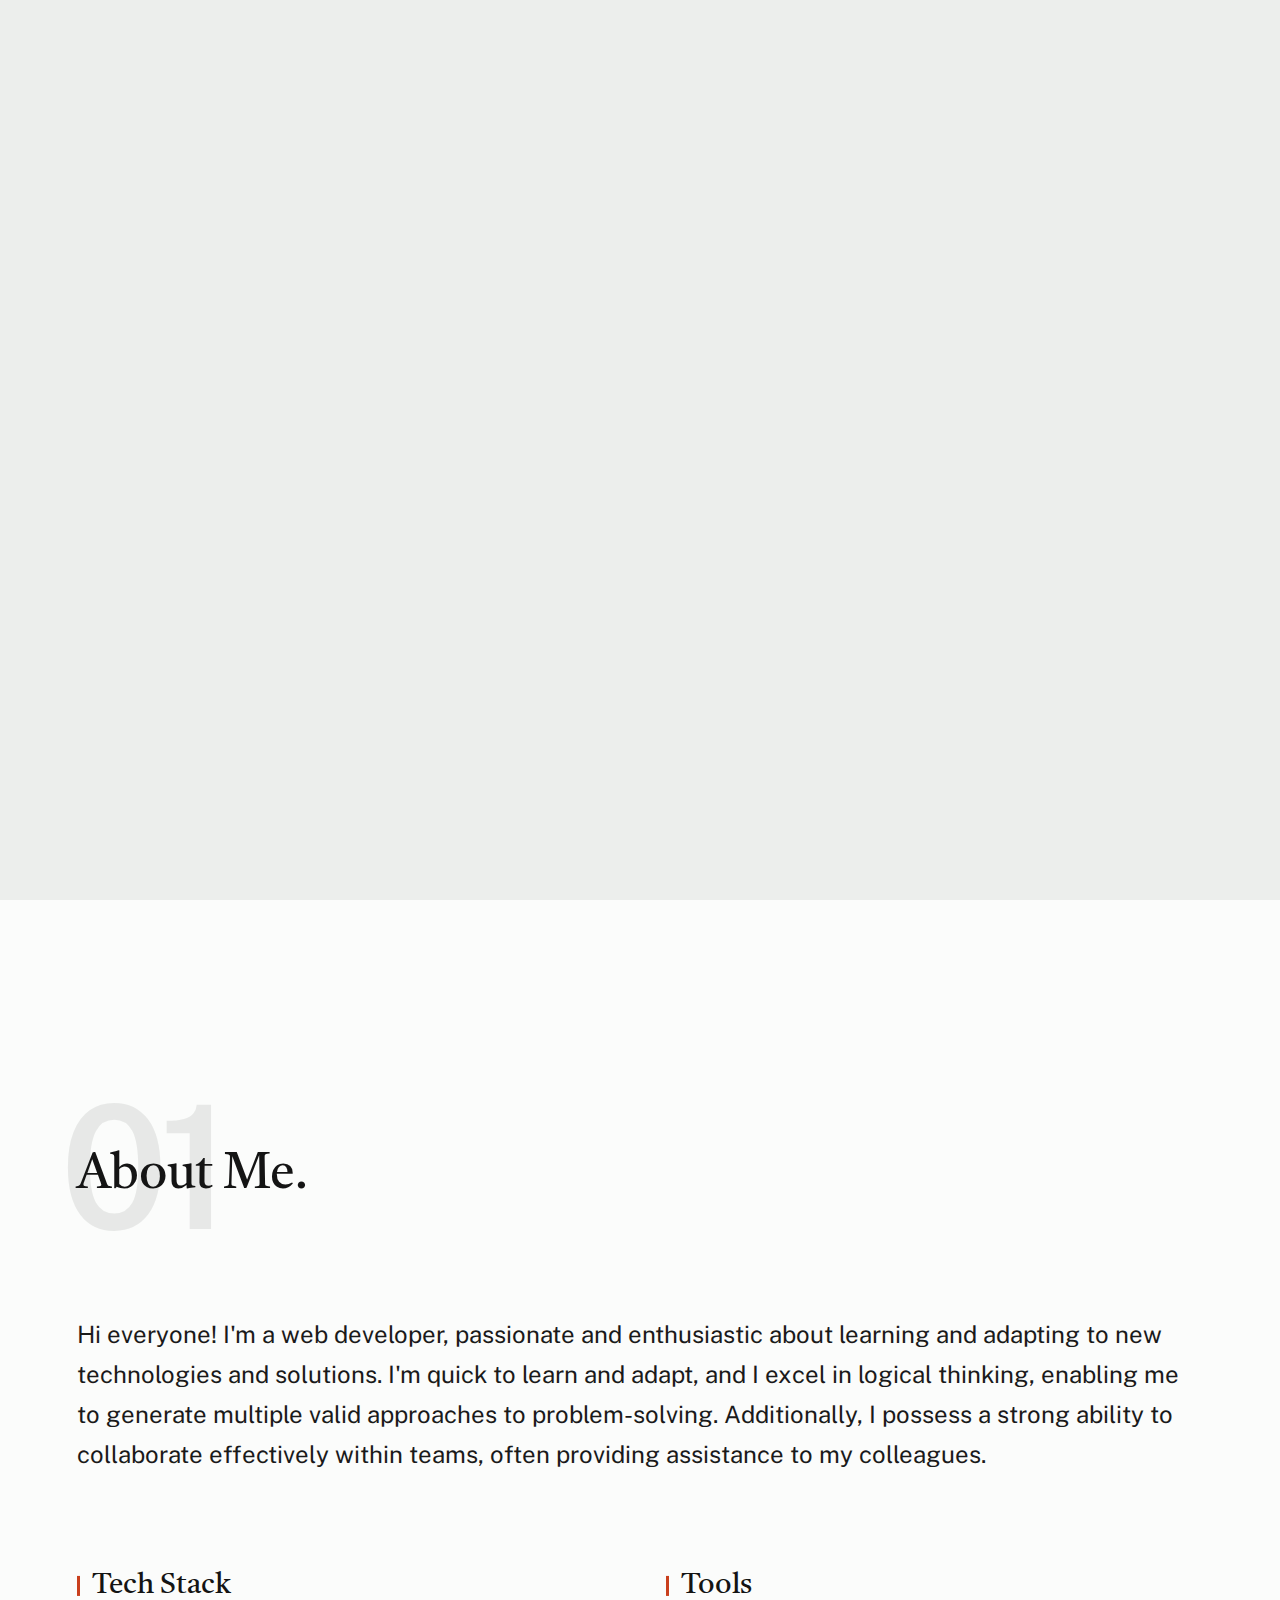
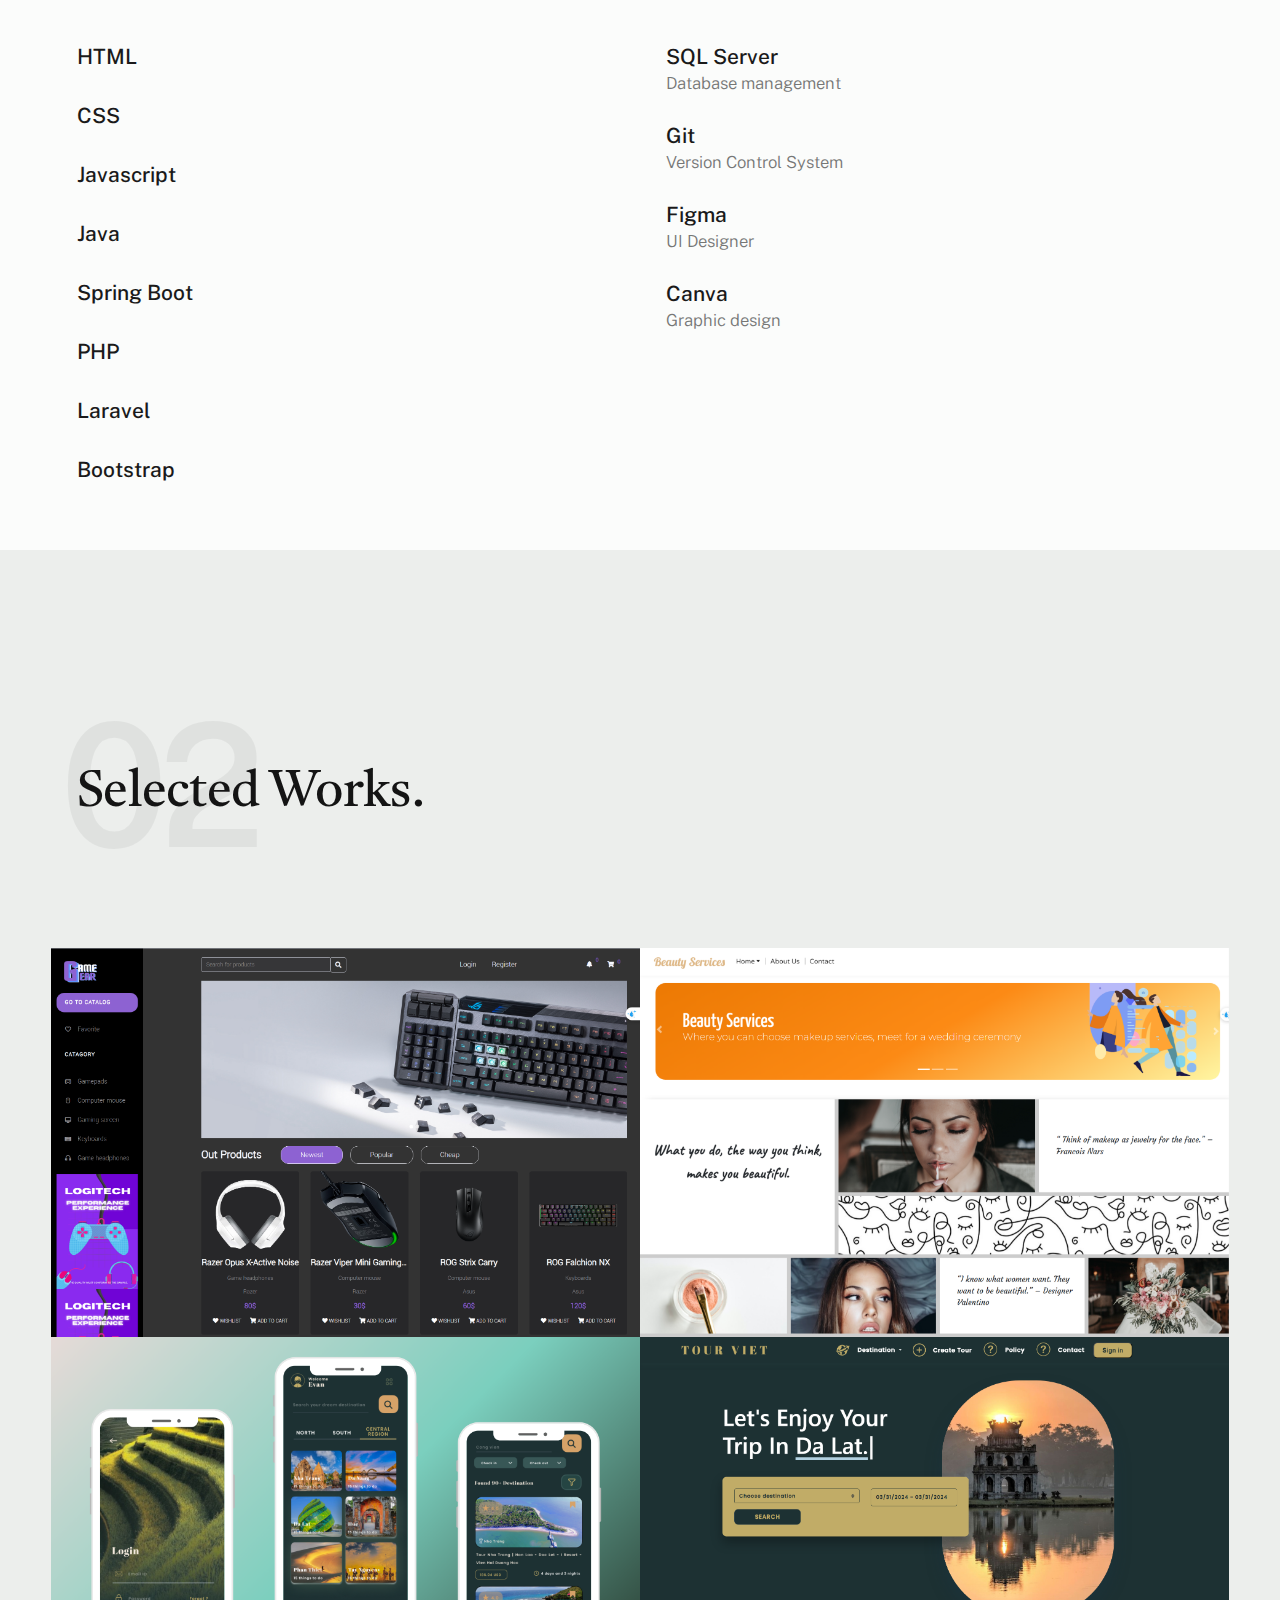
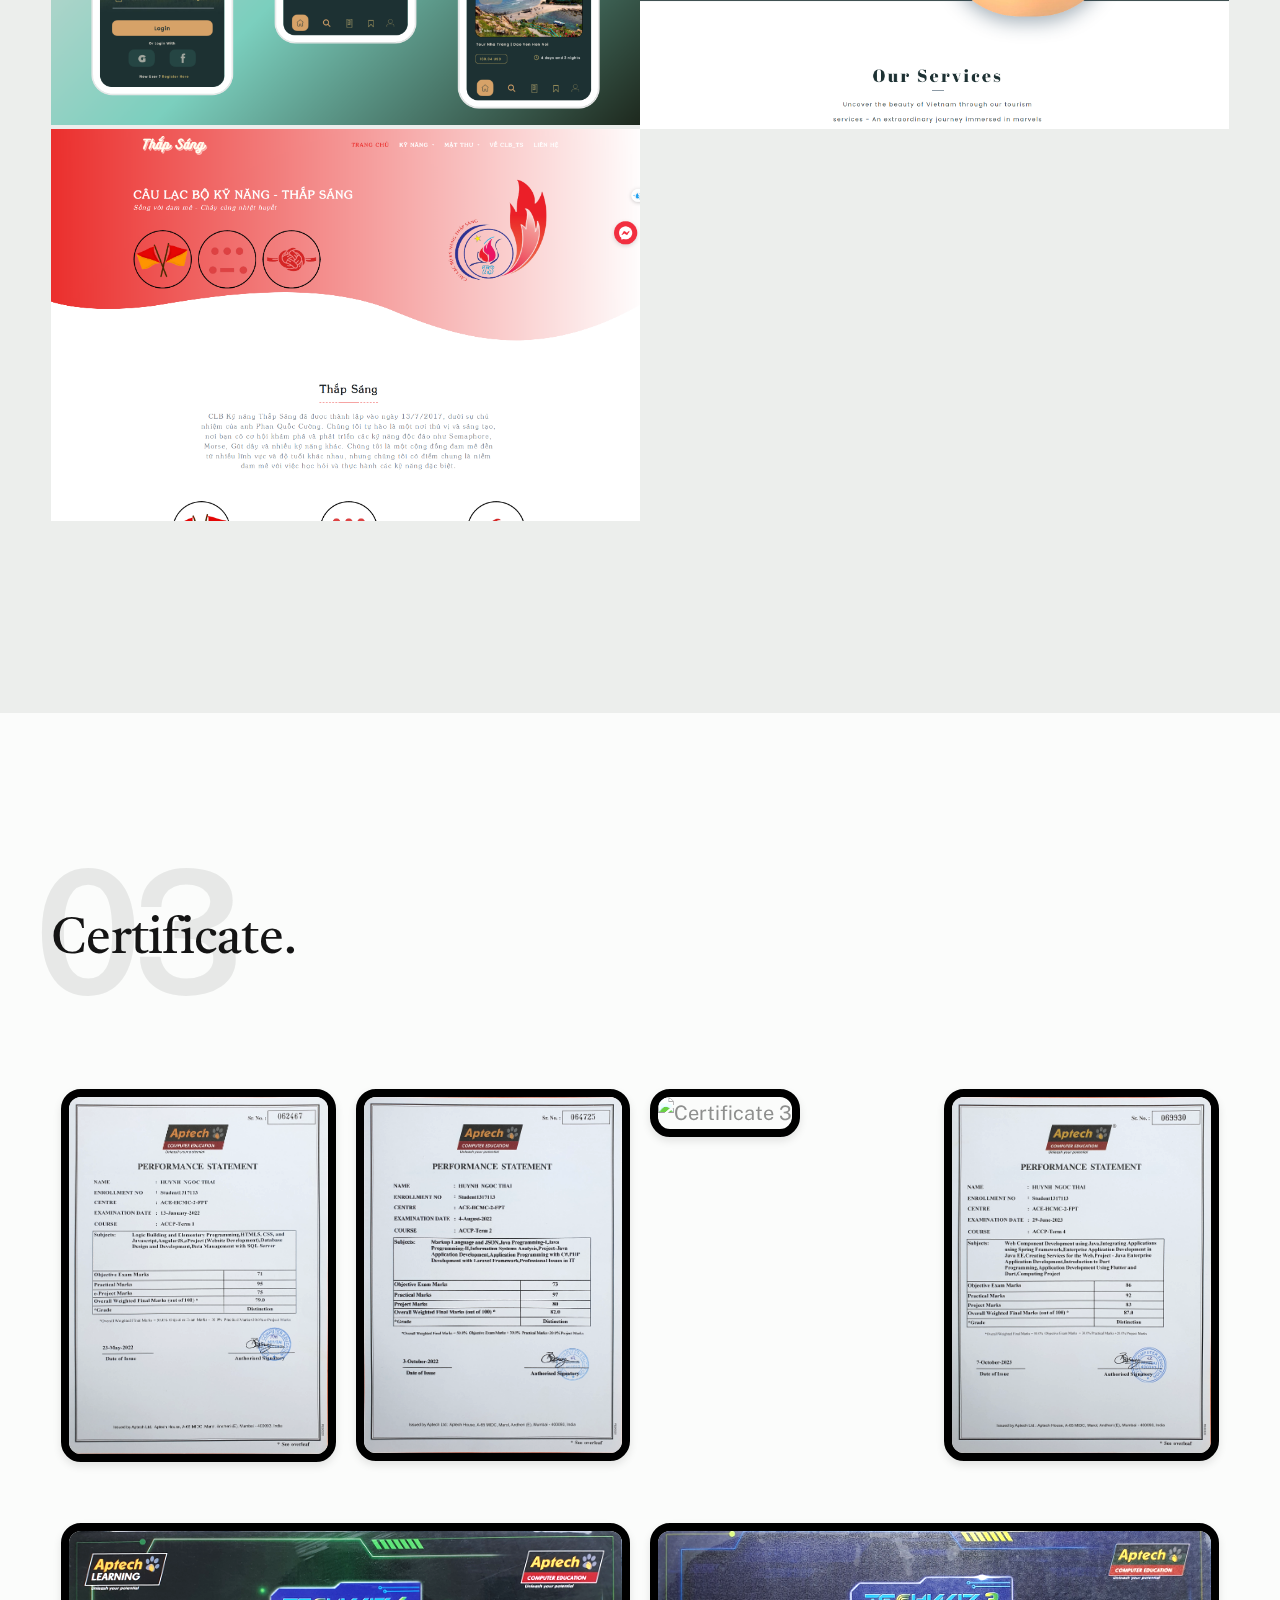
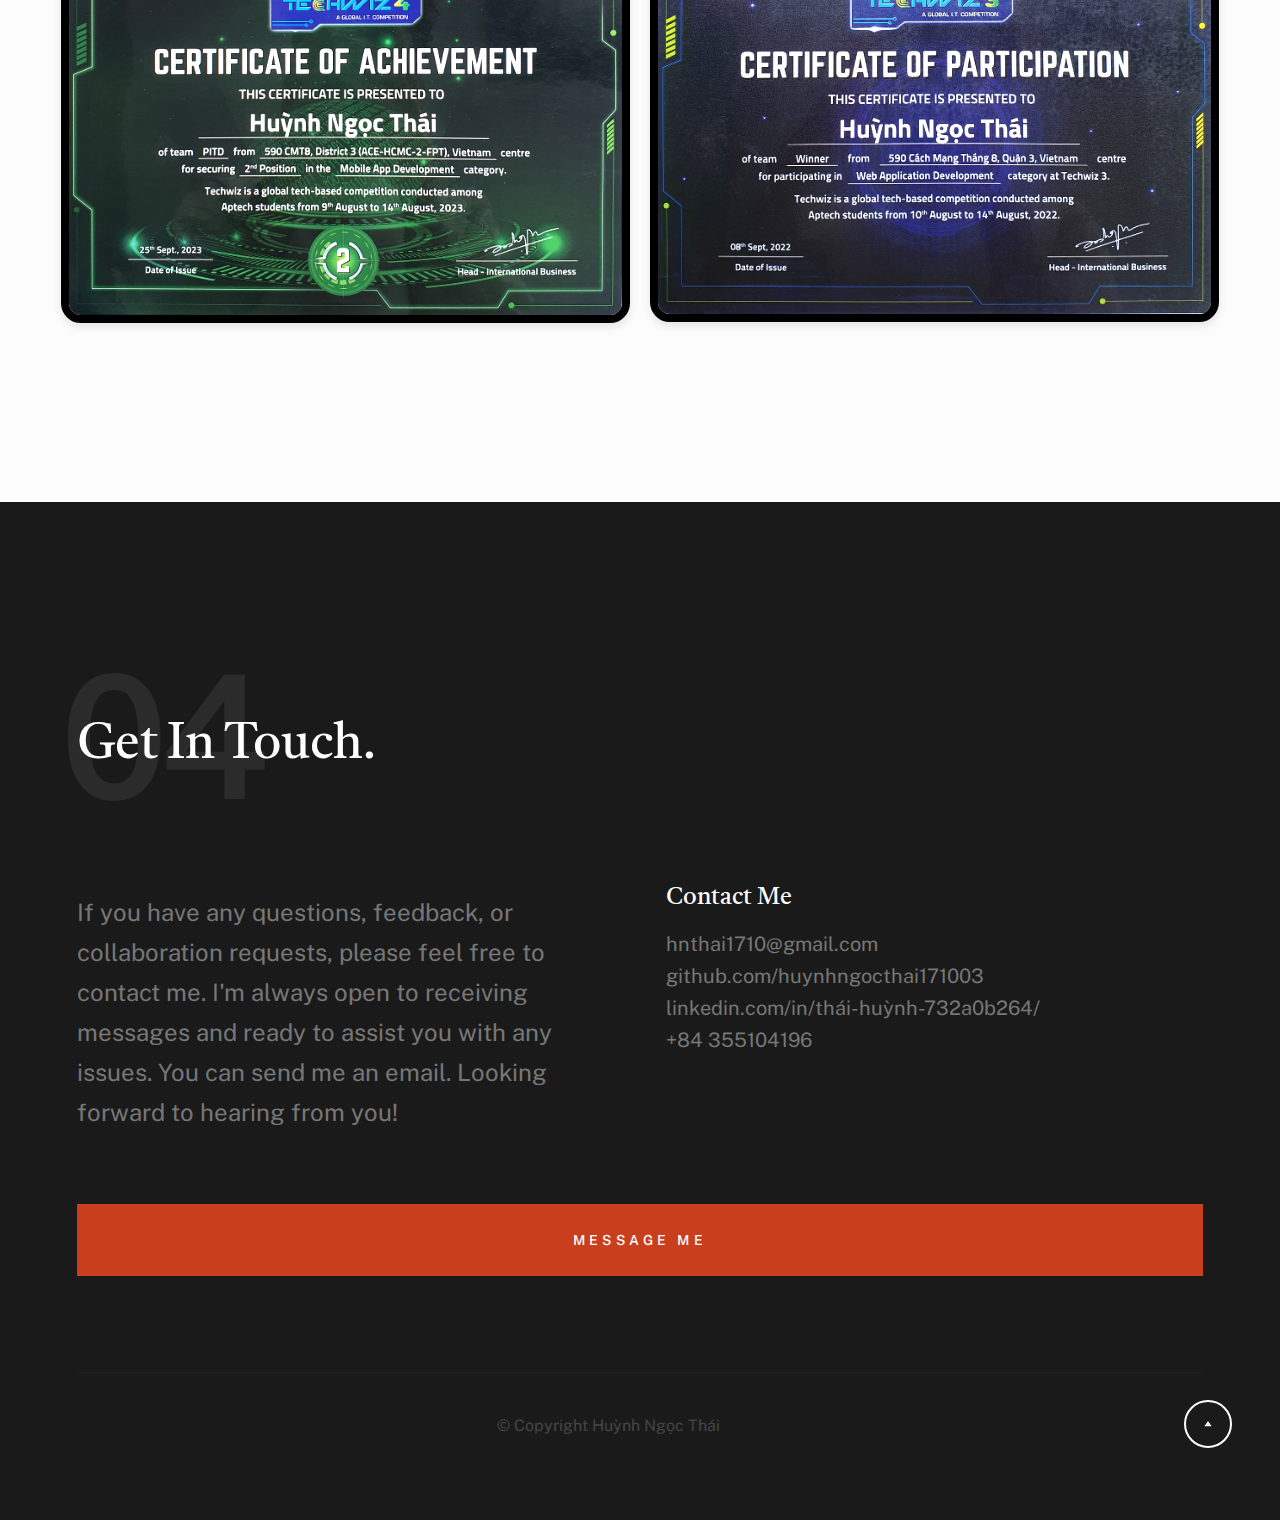
==== commit 4b2ee7a9: "Update index.html" ====
--- a/index.html
+++ b/index.html
@@ -113,20 +113,7 @@
 
             
 
-            <div class="s-intro__scroll-down">
-                <a href="#about" class="smoothscroll">
-                    <div class="scroll-icon">
-                        <svg xmlns="http://www.w3.org/2000/svg" width="24" height="24" viewBox="0 0 24 24"
-                            style="fill: rgba(0, 0, 0, 1)">
-                            <path
-                                d="M11.178 19.569a.998.998 0 0 0 1.644 0l9-13A.999.999 0 0 0 21 5H3a1.002 1.002 0 0 0-.822 1.569l9 13z">
-                            </path>
-                        </svg>
-                    </div>
-                    <span class="scroll-text u-screen-reader-text">Scroll Down</span>
-                </a>
-            </div> <!-- s-intro__scroll-down -->
-
+            
         </section> <!-- end s-intro -->
 
 
@@ -293,6 +280,30 @@
                 </div> <!-- entry -->
 
                 <div class="column entry">
+                    <a href="images/folio/apptourviet.png" class="entry__link glightbox"
+                        data-glightbox="title: Mobile Application; description: .entry__desc-04">
+                        <div class="entry__thumb">
+                            <img src="images/folio/apptourviet.png"
+                                srcset="images/folio/apptourviet.png 1x, images/folioapptourviet.png 2x" alt="">
+                        </div>
+                        <div class="entry__info">
+                            <h4 class="entry__title">TourViet</h4>
+                            <div class="entry__cat">Flutter Enterprise Application Mobile Development</div>
+                        </div>
+                    </a>
+
+                    <div class="glightbox-desc entry__desc-04">
+                        <p>
+                            Project semester 4 - FPT Aptech Teach used: Flutter - OAuth2 Proxy - Microsoft SQL Server
+
+TourViet mobile app is the perfect companion for souls who love to explore and experience the journey. 
+With the goal of bringing convenience and excitement to users, TourViet specializes in creating and booking diverse travel itineraries, providing the best customer experience.
+                            <a href="html/app_tourviet.html">Project Link</a>.
+                        </p>
+                    </div>
+                </div> <!-- entry -->
+
+                <div class="column entry">
                     <a href="images/folio/tourviet.png" class="entry__link glightbox"
                         data-glightbox="title: TourViet; description: .entry__desc-03">
                         <div class="entry__thumb">
@@ -317,29 +328,7 @@
                     </div>
                 </div> <!-- entry -->
 
-                <div class="column entry">
-                    <a href="images/folio/apptourviet.png" class="entry__link glightbox"
-                        data-glightbox="title: Mobile Application; description: .entry__desc-04">
-                        <div class="entry__thumb">
-                            <img src="images/folio/apptourviet.png"
-                                srcset="images/folio/apptourviet.png 1x, images/folioapptourviet.png 2x" alt="">
-                        </div>
-                        <div class="entry__info">
-                            <h4 class="entry__title">TourViet</h4>
-                            <div class="entry__cat">Flutter Enterprise Application Mobile Development</div>
-                        </div>
-                    </a>
-
-                    <div class="glightbox-desc entry__desc-04">
-                        <p>
-                            Project semester 4 - FPT Aptech Teach used: Flutter - OAuth2 Proxy - Microsoft SQL Server
-
-TourViet mobile app is the perfect companion for souls who love to explore and experience the journey. 
-With the goal of bringing convenience and excitement to users, TourViet specializes in creating and booking diverse travel itineraries, providing the best customer experience.
-                            <a href="html/app_tourviet.html">Project Link</a>.
-                        </p>
-                    </div>
-                </div> <!-- entry -->
+                
 
                 <div class="column entry">
                     <a href="images/folio/thapsang.png" class="entry__link glightbox"
@@ -501,4 +490,4 @@
 
 </body>
 
-</html>+</html>
--- a/css/styles.css
+++ b/css/styles.css
@@ -3888,6 +3888,7 @@
 
 @media screen and (max-width: 600px) {
     .s-intro__content-text {
+        margin-top: 320px;
         max-width: 80vw;
     }
 
@@ -4495,4 +4496,4 @@
     .ss-go-top {
         right: -2rem;
     }
-}+}
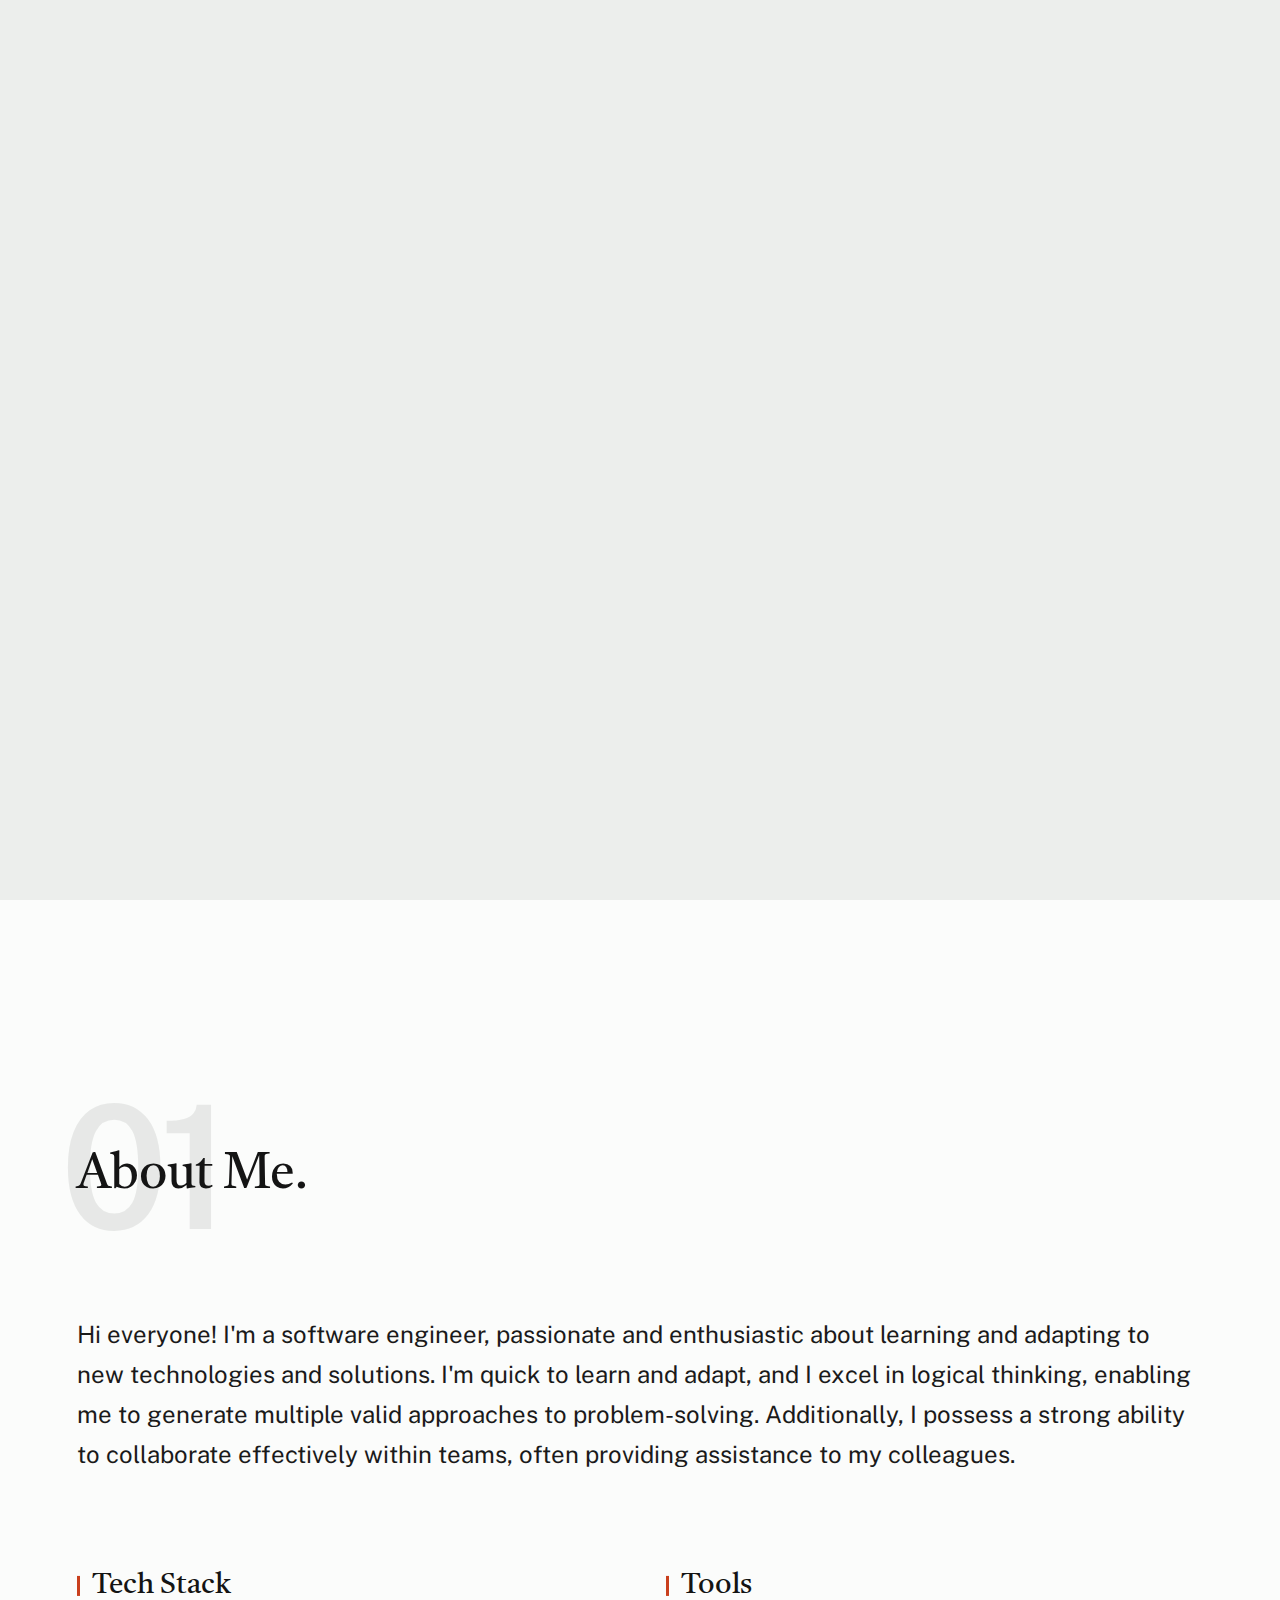
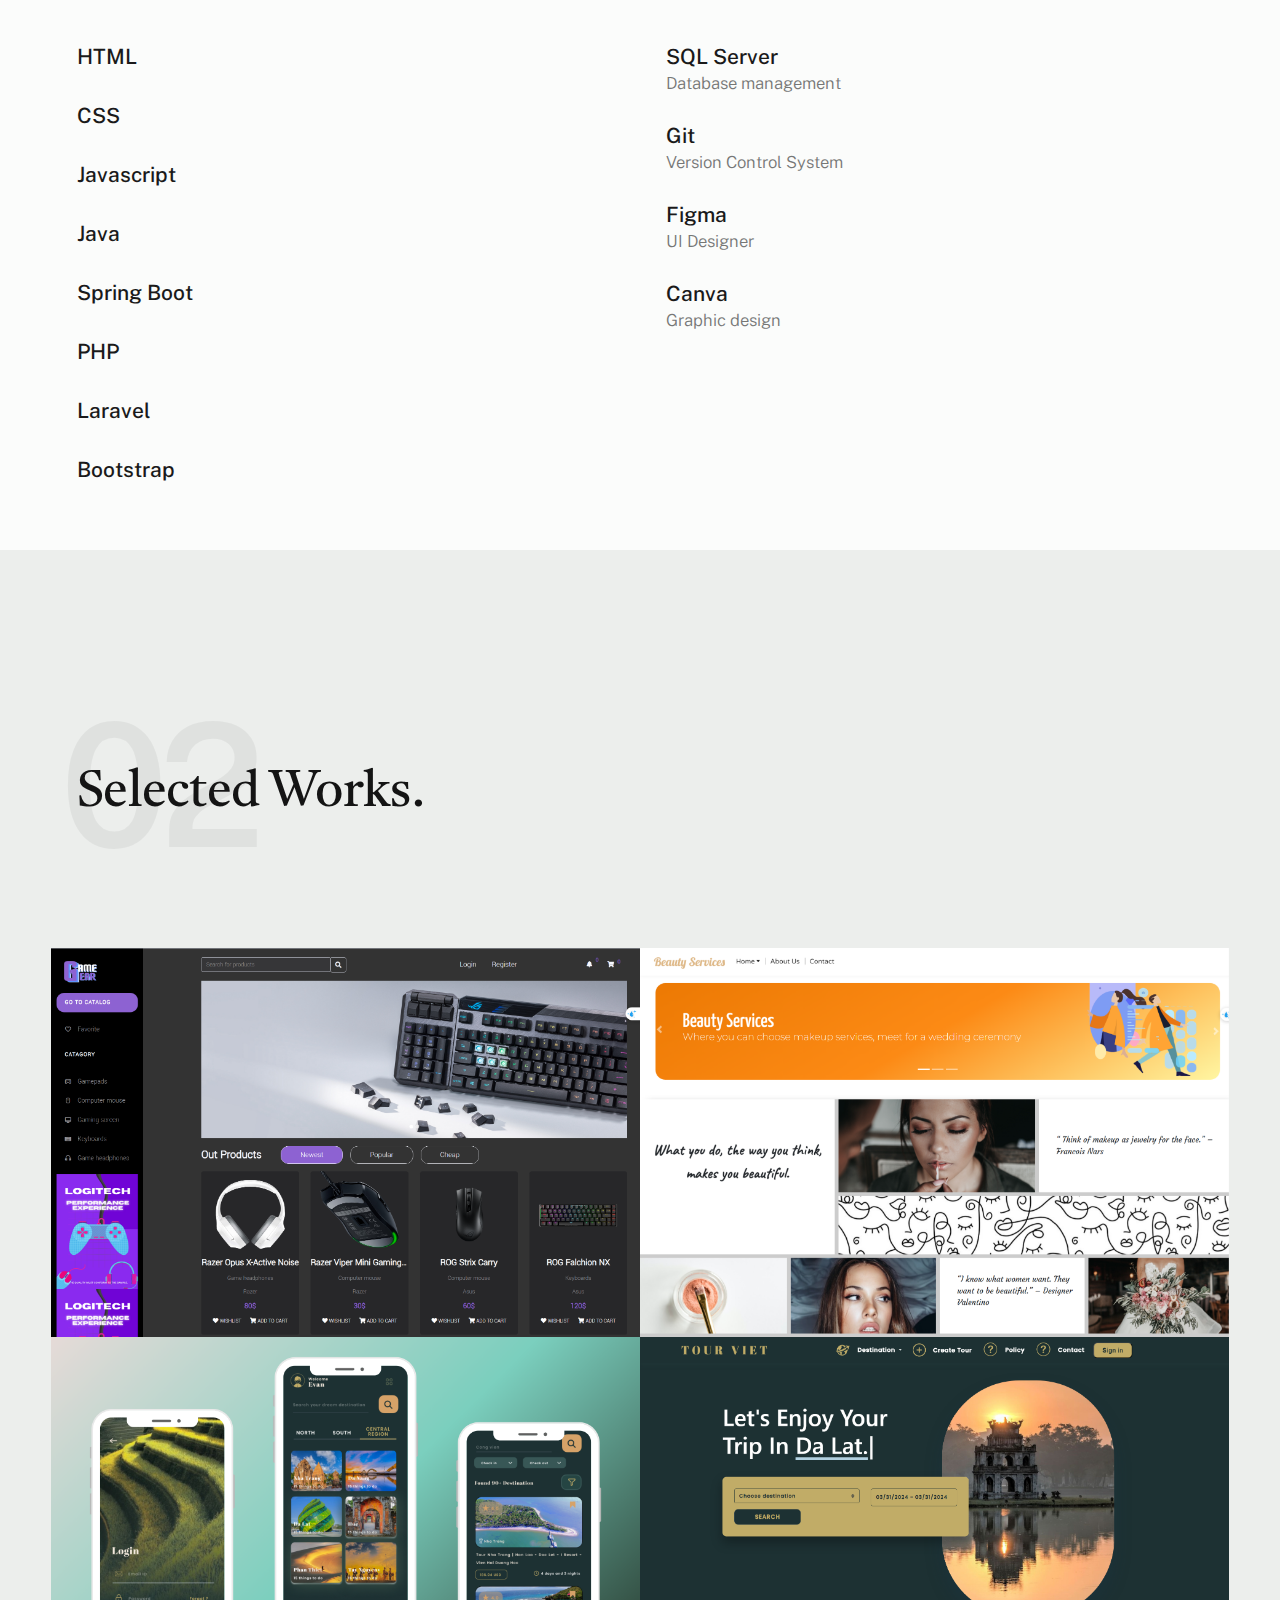
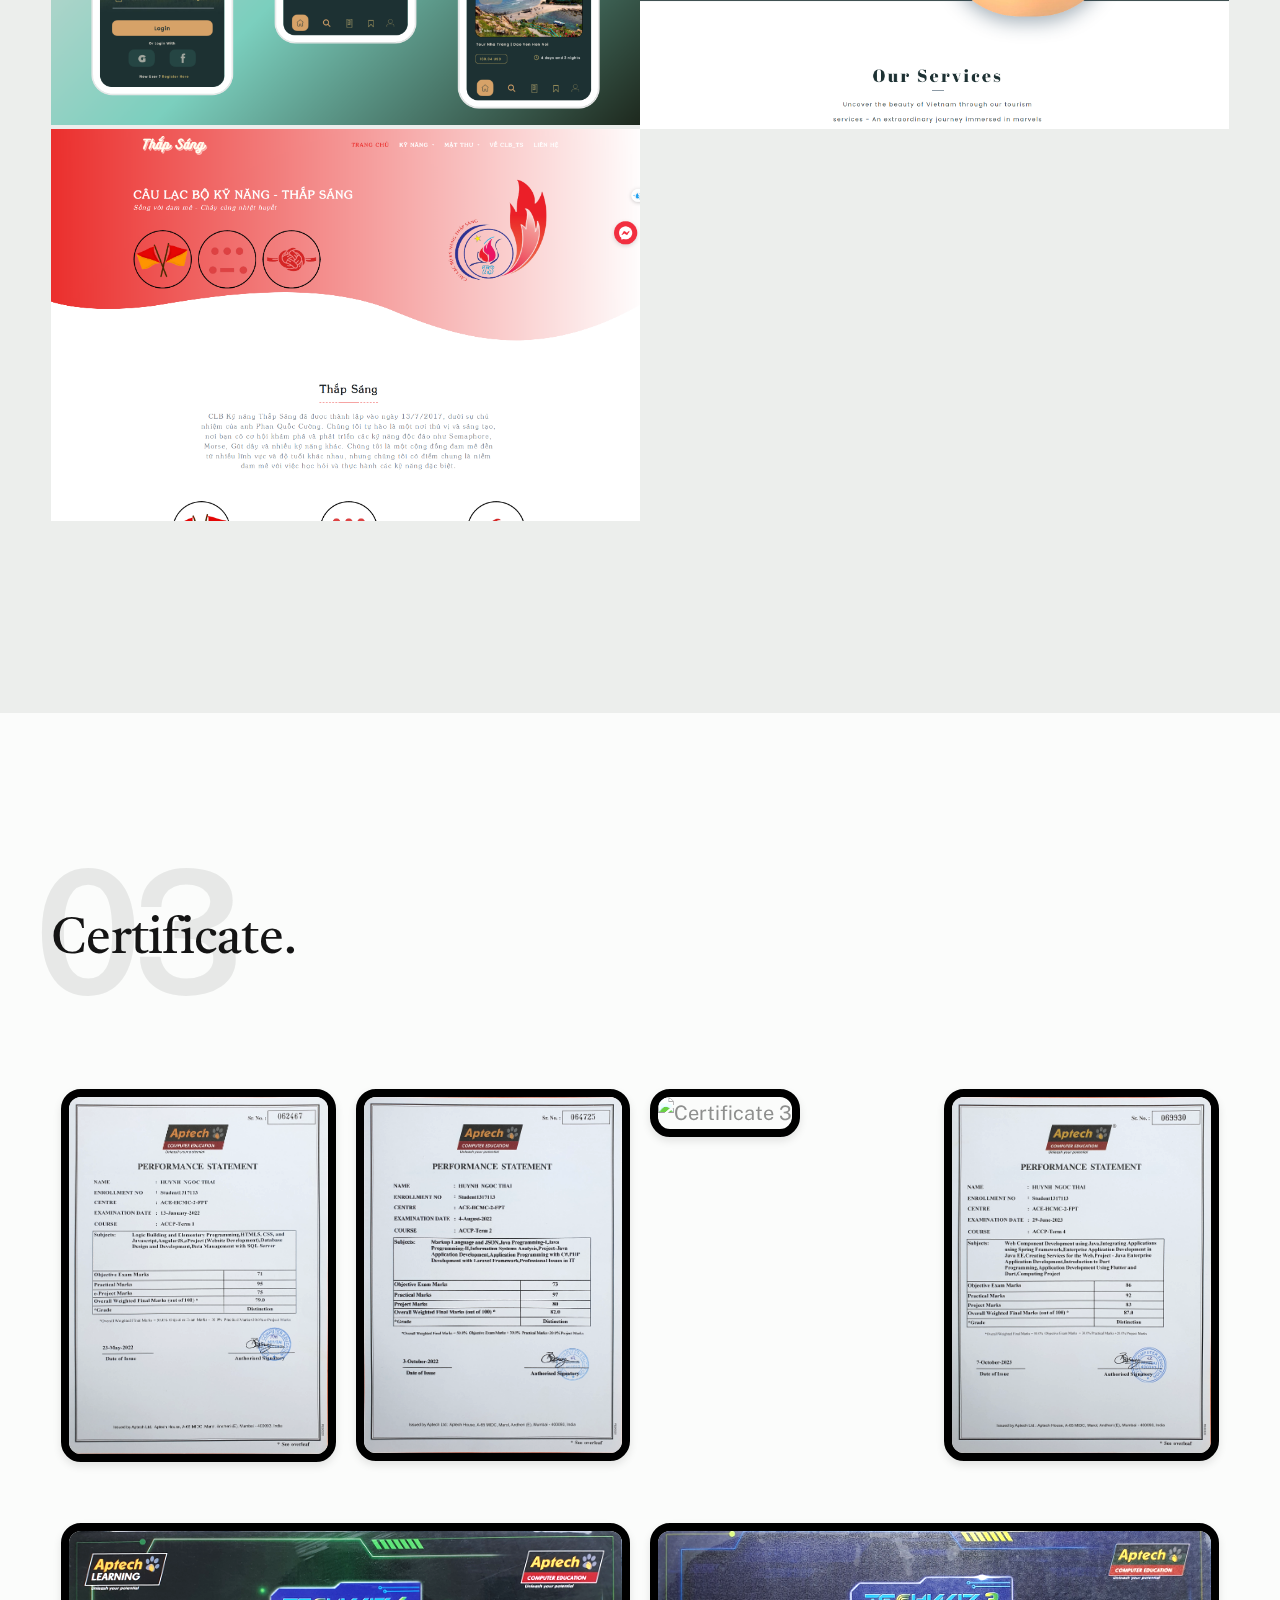
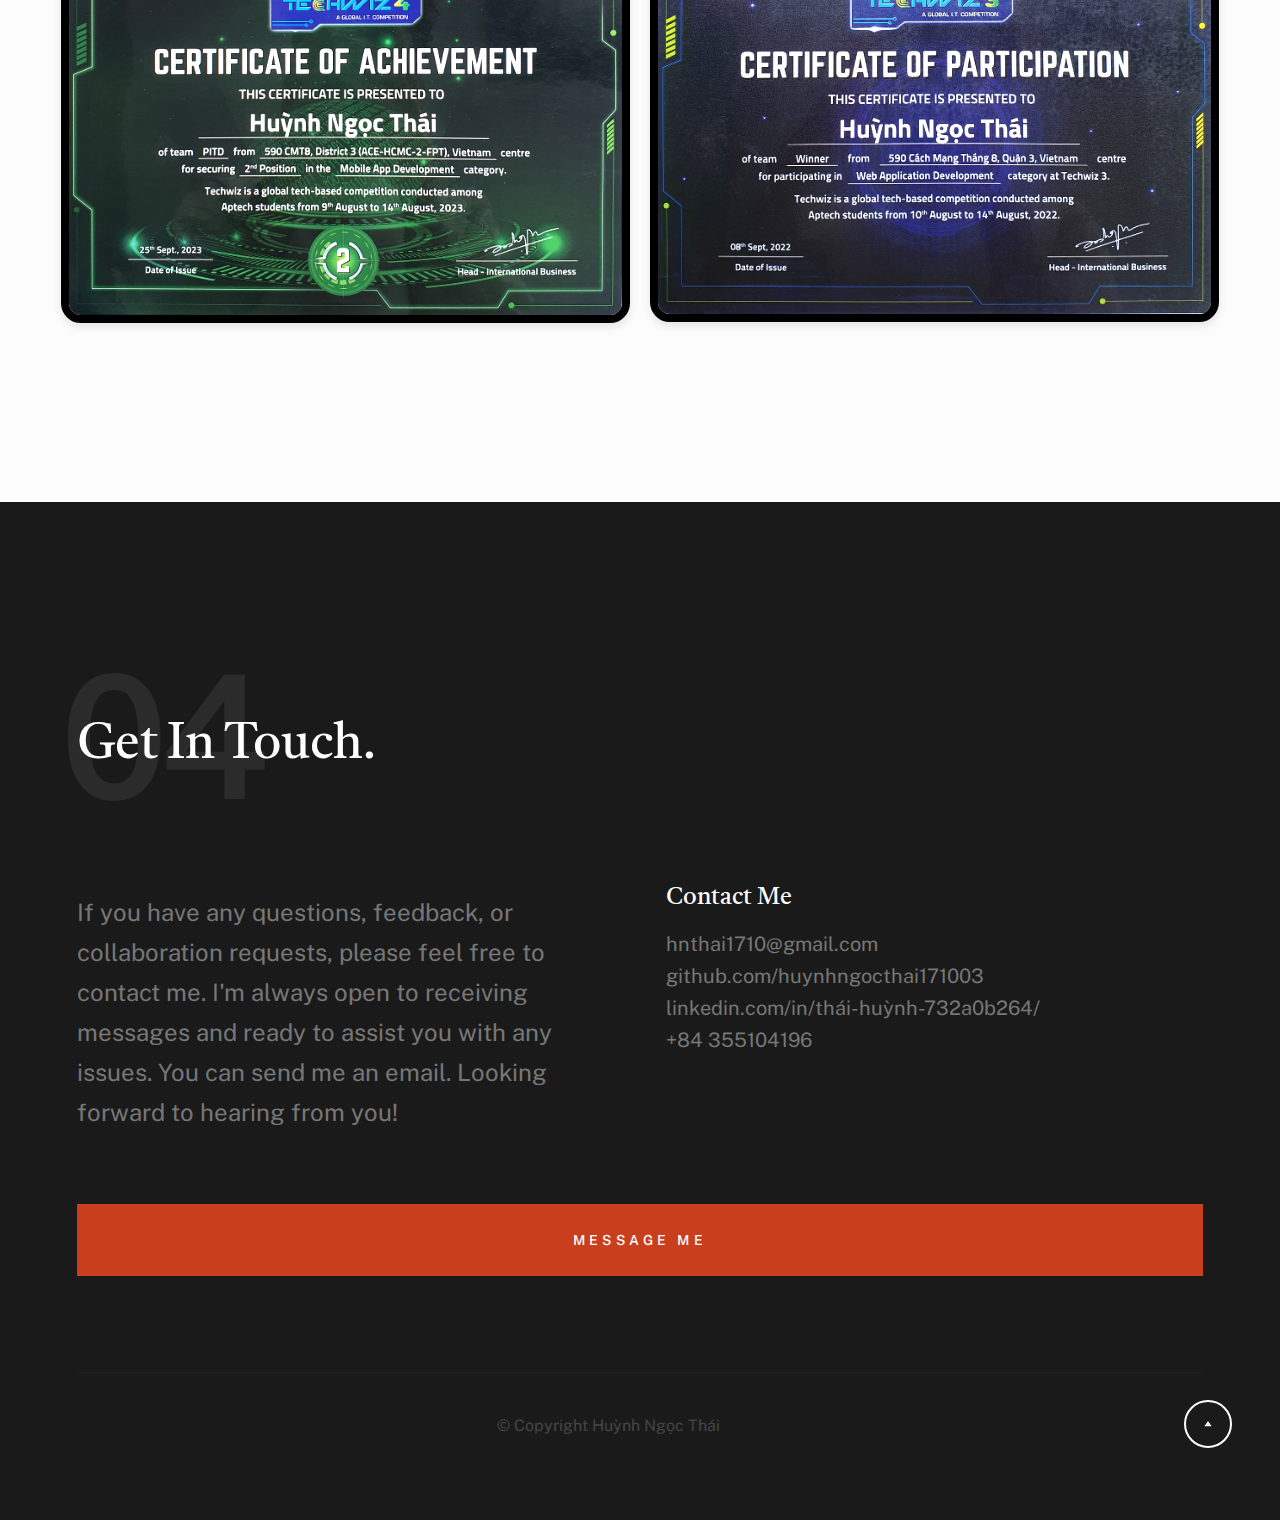
==== commit bb5f1047: "Update index.html" ====
--- a/index.html
+++ b/index.html
@@ -91,7 +91,7 @@
                         <div class="s-intro__content-pretitle text-pretitle">Hello</div>
                         <h1 class="s-intro__content-title">
                             I'm Huỳnh Ngọc Thái
-                            a website developer. <br>
+                            a software engineer. <br>
 
                         </h1>
 
@@ -129,7 +129,7 @@
                     </div> <!-- end section-header -->
 
                     <p class="attention-getter">
-                        Hi everyone! I'm a web developer, passionate and enthusiastic about learning and adapting to new
+                        Hi everyone! I'm a software engineer, passionate and enthusiastic about learning and adapting to new
                         technologies and solutions. I'm quick to learn and adapt, and I excel in logical thinking,
                         enabling me to generate multiple valid approaches to problem-solving. Additionally, I possess a
                         strong ability to collaborate effectively within teams, often providing assistance to my
@@ -284,7 +284,7 @@
                         data-glightbox="title: Mobile Application; description: .entry__desc-04">
                         <div class="entry__thumb">
                             <img src="images/folio/apptourviet.png"
-                                srcset="images/folio/apptourviet.png 1x, images/folioapptourviet.png 2x" alt="">
+                                srcset="images/folio/apptourviet.png 1x, images/folio/apptourviet.png 2x" alt="">
                         </div>
                         <div class="entry__info">
                             <h4 class="entry__title">TourViet</h4>
